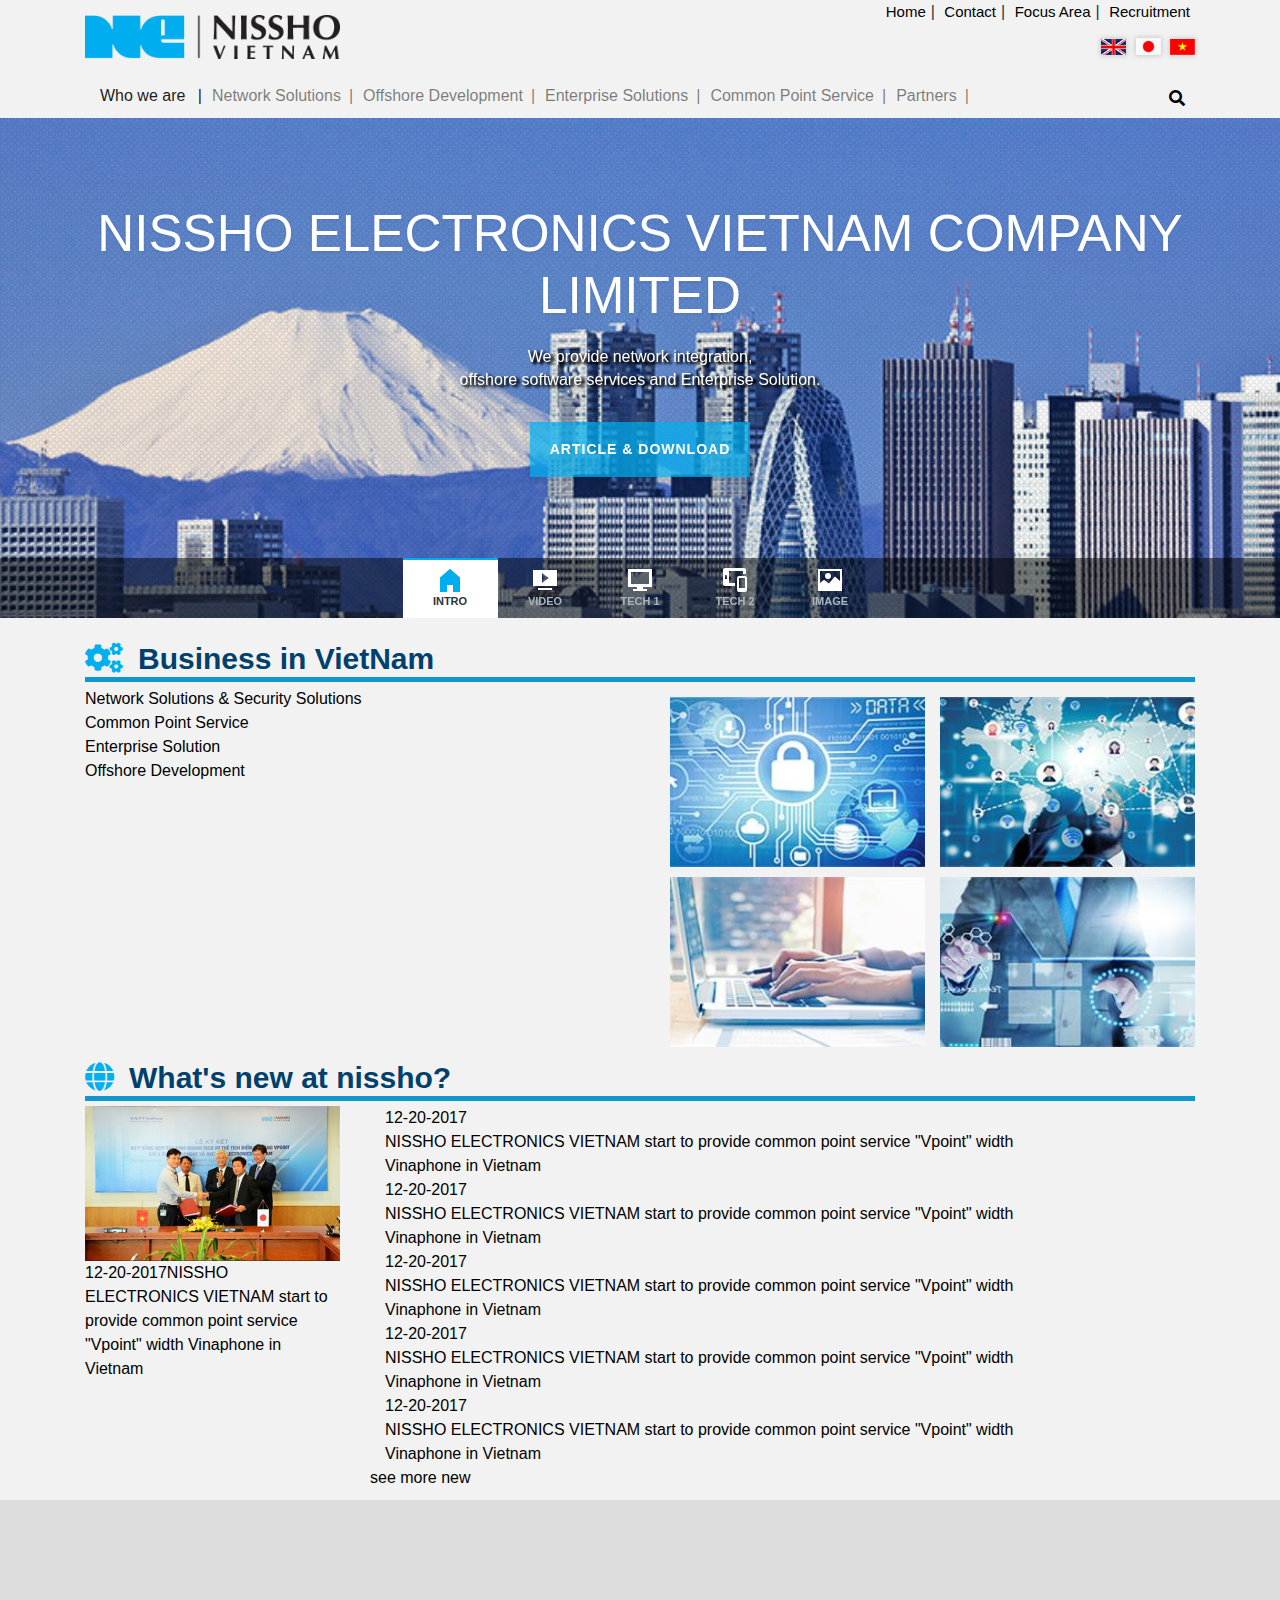
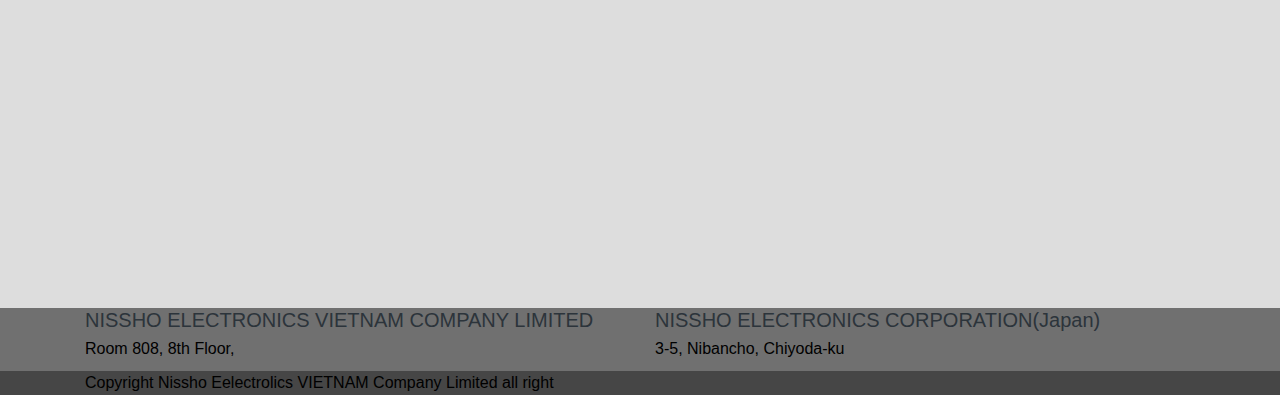
==== index.html @ 11afe813 "clone" ====
<!DOCTYPE html>
<html>
<head>
  <meta charset="utf-8">
  <link href="https://plus.google.com/114644939574462223089" rel="author">
  <meta content="NISSHO ELECTRONICS VIETNAM COMPANY LIMITED" name="description">
  <meta content="900" http-equiv="refresh">  
  <meta content="IE=edge" http-equiv="X-UA-Compatible"></meta>
  <meta content="width=device-width, initial-scale=1" name="viewport" id="viewport"></meta>
  <meta content="index, follow" name="ROBOTS">
  <script type="text/javascript" src="js/bootstrap.min.js"></script>
  <script type="text/javascript" src="js/wow.min.js"></script>
  <script type="text/javascript" src="js/modernizr.js"></script>
  <title></title>
  <link rel="stylesheet" href="css/reset.css">
  <link rel="stylesheet" href="css/bootstrap.css">
  <link rel="stylesheet" href="css/bootstrap.min.css">
  <!--<link rel="stylesheet" href="css/style_old.css">-->
  <link href="https://use.fontawesome.com/releases/v5.0.6/css/all.css" rel="stylesheet">
  <link rel="stylesheet" href="css/slider.css"> 
  <link rel="stylesheet" href="css/style.css"> 

</head>
<body>
<header>
  <div class="container">
    <div class="row">
      <div class="col-md-3 col-sm-3 col-xs-12">
        <h1 class="logo"><img src="img/logo.png" alt=""></h1>
      </div>
      <div class="col-md-9 col-sm-9 col-xs-12 text-right">
        <div class="menu-top" style="display: block;">
          <ul class="list-inline">
            <li class="list-inline-item"><a href="">Home</a>|</li>
            <li class="list-inline-item"><a href="">Contact</a>|</li>
            <li class="list-inline-item"><a href="">Focus Area</a>|</li>
            <li class="list-inline-item"><a href="">Recruitment</a></li>
          </ul>

        </div>
        <div class="language">
          <ul class="list-inline">
            <li class="list-inline-item"><a href=""><img src="img/en.png" alt=""></a></li>
            <li class="list-inline-item"><a href=""><img src="img/jp.png" alt=""></a></li>
            <li class="list-inline-item"><a href=""><img src="img/vn.png" alt=""></a></li>
          </ul>
        </div>
      </div>
    </div>
    <div class="row">
      <div class="col-md-12 col-sm-12 col-xs-12 main-menu">
        <nav class="navbar navbar-expand-lg navbar-light ">
          <button class="navbar-toggler" type="button" data-toggle="collapse"
                  data-target="#navbarSupportedContent" aria-controls="navbarSupportedContent"
                  aria-expanded="false" aria-label="Toggle navigation">
            <span class="navbar-toggler-icon">
              <ul class="navbar-nav mr-auto">
                <li class="nav-item active">
                  <a href="#" class="nav-link">Who we are <span class="sr-only">(current)</span></a>
                </li>
                <li class="nav-item">
                  <a href="#" class="nav-link">Network Solutions</a>
                </li>
                <li class="nav-item">
                  <a href="#" class="nav-link">Offshore Development</a>
                </li>
                <li class="nav-item">
                  <a href="#" class="nav-link">Enterprise Solutions</a>
                </li>
                <li class="nav-item">
                  <a href="#" class="nav-link">Common Point Service</a>
                </li>
                <li class="nav-item">
                  <a href="#" class="nav-link">Partners</a>
                </li>
              </ul>
            </span>
          </button>

          <div class="collapse navbar-collapse" id="navbarSupportedContent">
            <ul class="navbar-nav mr-auto">
              <li class="nav-item active">
                <a href="#" class="nav-link">Who we are <span class="sr-only">(current)</span></a>
              </li>
              <li class="nav-item">
                <a href="#" class="nav-link">Network Solutions</a>
              </li>
              <li class="nav-item">
                <a href="#" class="nav-link">Offshore Development</a>
              </li>
              <li class="nav-item">
                <a href="#" class="nav-link">Enterprise Solutions</a>
              </li>
              <li class="nav-item">
                <a href="#" class="nav-link">Common Point Service</a>
              </li>
              <li class="nav-item">
                <a href="#" class="nav-link">Partners</a>
              </li>

            </ul>
            <div class="box-search">
              <a href="" class="btn-search"><span class="fa fa-search"></span></a>
              <input type="text" class="input-search" placeholder="search...">
            </div>
          </div>
        </nav>

      </div>
    </div>
  </div>
</header><!-- /header -->
<section class="cd-hero">
    <ul class="cd-hero-slider autoplay">
      <li class="selected">
        <div class="cd-full-width">
          <h2 class="title-name-home">NISSHO ELECTRONICS VIETNAM COMPANY LIMITED</h2>
          <p>We provide network integration,<br>offshore software services and Enterprise Solution.</p>
          <a href="" class="cd-btn">Article &amp; Download</a>
        </div> <!-- .cd-full-width -->
      </li>


      <li class="cd-bg-video">
        <div class="cd-full-width">
          <!-- <h2>Slide title here</h2>
          <p>Lorem ipsum dolor sit amet, consectetur adipisicing elit. Animi, explicabo.</p> -->
          <a href="#0" class="cd-btn">Learn more</a>
        </div> <!-- .cd-full-width -->

        <div class="cd-bg-video-wrapper" data-video="./video/NEV-introduction">
          <!-- video element will be loaded using jQuery -->
        </div> <!-- .cd-bg-video-wrapper -->
      </li>


      <li>
        <div class="cd-half-width">
          <h2>Slide title here</h2>
          <p>Lorem ipsum dolor sit amet, consectetur adipisicing elit. In consequatur cumque natus!</p>
          <a href="#0" class="cd-btn">Start</a>
          <a href="#0" class="cd-btn secondary">Learn More</a>
        </div> <!-- .cd-half-width -->

        <div class="cd-half-width cd-img-container">
          <img src="img/service1.jpg" alt="tech 1">
        </div> <!-- .cd-half-width.cd-img-container -->
      </li>

      <li>
        <div class="cd-half-width cd-img-container">
          <img src="img/service2.jpg" alt="tech 2">
        </div> <!-- .cd-half-width.cd-img-container -->

        <div class="cd-half-width">
          <h2>Slide title here</h2>
          <p>Lorem ipsum dolor sit amet, consectetur adipisicing elit. In consequatur cumque natus!</p>
          <a href="#0" class="cd-btn">Start</a>
          <a href="#0" class="cd-btn secondary">Learn More</a>
        </div> <!-- .cd-half-width -->
        
      </li>    

      <li>
        <div class="cd-full-width">
          <h2>Slide title here</h2>
          <p>Lorem ipsum dolor sit amet, consectetur adipisicing elit. Animi, explicabo.</p>
          <a href="#0" class="cd-btn">Start</a>
          <a href="#0" class="cd-btn secondary">Learn More</a>
        </div> <!-- .cd-full-width -->
      </li>
    </ul> <!-- .cd-hero-slider -->

    <div class="cd-slider-nav">
      <nav>
        <span class="cd-marker item-1"></span>
        
        <ul>
          <li class="selected"><a href="#0">Intro</a></li>          
          <li><a href="#0">Video</a></li>
          <li><a href="#0">Tech 1</a></li>
          <li><a href="#0">Tech 2</a></li>
          <li><a href="#0">Image</a></li>
        </ul>
      </nav> 
    </div> <!-- .cd-slider-nav -->
</section> <!-- .cd-hero -->


<div class="wraper homepage">
  <section>
    <div class="container">
      <div class="row">
        <div class="col-md-12 col-sm-12 col-xs-12">
          <div class="title-product texcenter ">
            <h3><span><i class="fas fa-cogs"></i></span>Business in VietNam</h3>
          </div>
          <div class="row business-in-vietnam">
            <div class="col-md-6 col-sm-6 col-xs-12 left-side">
              <ul>
                <li ><a href="">Network Solutions & Security Solutions</a></li>
                <li ><a href="">Common Point Service </a></li>
                <li ><a href="">Enterprise Solution </a></li>
                <li ><a href="">Offshore Development</a></li>
              </ul>
            </div>
            <div class="col-md-6 col-sm-6 col-xs-12 right-side">
              <ul class="list-inline">
                <li class="list-inline-item"><a href=""><img src="img/service1.jpg" alt=""></a></li>
                <li class="list-inline-item"><a href=""><img src="img/service2.jpg" alt=""></a></li>
                <li class="list-inline-item"><a href=""><img src="img/service3.jpg" alt=""></a></li>
                <li class="list-inline-item"><a href=""><img src="img/service4.jpg" alt=""></a></li>
              </ul>
            </div>
          </div>
        </div>
      </div>
    </div>
  </section>
  <section>
    <div class="container">
      	<div class="row"> 
      		<div class="col-md-12 col-sm-12 col-xs-12">       
	          	<div class="title-news texcenter ">
	            	<h3><span><i class="fas fa-globe"></i></span>What's new at nissho?</h3>
	          	</div>
	          	<div class="row new-deatail-home">
		          <div class="col-md-3 col-sm-3 col-xs-12">
		            <img src="img/news.png" alt="" class="main-news">
		            <a href=""><span>12-20-2017</span>NISSHO ELECTRONICS VIETNAM start to provide common
		              point service "Vpoint" width Vinaphone in Vietnam</a>
		          </div>
		          <div class="col-md-9 col-sm-9 col-xs-12">
		            <ul>
		              <li>
		                <div class="col-md-2 col-sm-2 col-xs-12"><a href="">12-20-2017</a></div>
		                <div class="col-md-10 col-sm-10 col-xs-12"><a href="">NISSHO ELECTRONICS VIETNAM
		                  start to provide common point service "Vpoint" width Vinaphone in Vietnam</a>
		                </div>
		              </li>
		              <li>
		                <div class="col-md-2 col-sm-2 col-xs-12"><a href="">12-20-2017</a></div>
		                <div class="col-md-10 col-sm-10 col-xs-12"><a href="">NISSHO ELECTRONICS VIETNAM
		                  start to provide common point service "Vpoint" width Vinaphone in Vietnam</a>
		                </div>
		              </li>
		              <li>
		                <div class="col-md-2 col-sm-2 col-xs-12"><a href="">12-20-2017</a></div>
		                <div class="col-md-10 col-sm-10 col-xs-12"><a href="">NISSHO ELECTRONICS VIETNAM
		                  start to provide common point service "Vpoint" width Vinaphone in Vietnam</a>
		                </div>
		              </li>
		              <li>
		                <div class="col-md-2 col-sm-2 col-xs-12"><a href="">12-20-2017</a></div>
		                <div class="col-md-10 col-sm-10 col-xs-12"><a href="">NISSHO ELECTRONICS VIETNAM
		                  start to provide common point service "Vpoint" width Vinaphone in Vietnam</a>
		                </div>
		              </li>
		              <li>
		                <div class="col-md-2 col-sm-2 col-xs-12"><a href="">12-20-2017</a></div>
		                <div class="col-md-10 col-sm-10 col-xs-12"><a href="">NISSHO ELECTRONICS VIETNAM
		                  start to provide common point service "Vpoint" width Vinaphone in Vietnam</a>
		                </div>
		              </li>
		              <a href="" class="all-new">see more new</a>
		            </ul>
		          </div>
        		</div>
        	</div>
      	</div>
    </div>
  </section>
</div>
<footer>
  <section class="footer-service">
    <div class="container">
      <div class="row">
        <div class="col-md-3 col-sm-3 col-xs-12">
          <div class="box-info-inner wow fadeInUp" data-wow-delay="3s">
            <h3>Who we are Our Mission Business in Vietnam Overview Nissho Ele</h3>
            <ul>
              <li><a href="">Our Mission</a></li>
              <li><a href="">Business in Vietnam</a></li>
              <li><a href="">Overview</a></li>
              <li><a href="">Nissho Electronics Corporation</a></li>
              <li><a href="">Sojitz Corporation</a></li>
              <li><a href="">General Director Message</a></li>
            </ul>
          </div>
          <div class="box-info-inner wow fadeInUp" data-wow-delay="3s">
            <h3>Network Solutions</h3>
            <ul>
              <li><a href=""></a></li>
              <li><a href=""></a></li>
              <li><a href=""></a></li>
              <li><a href=""></a></li>
            </ul>
          </div>
        </div>
        <div class="col-md-3 col-sm-3 col-xs-12">
          <div class="box-info-inner wow fadeInUp" data-wow-delay="3s">
            <h3>Offshore Development</h3>
            <ul>
              <li><a href="">Offshore Development Overview</a></li>
              <li><a href="">History of Our Business</a></li>
              <li><a href="">Offshore Development Process</a></li>
              <li><a href="">Why Nissho Electronics Vietnam?</a></li>
              <li><a href="">The example of the method to proceed our Project</a></li>
              <li><a href="">Offshore Development Skill Set</a></li>
              <li><a href="">Skill Up Training for Japanese</a></li>
              <li><a href="">Project Management Tools</a></li>
              <li><a href="">Security Management</a></li>
              <li><a href="">Experience (Product Management)</a></li>
              <li><a href="">Experience (Project Base)</a></li>
            </ul>
          </div>
        </div>
        <div class="col-md-3 col-sm-3 col-xs-12">
          <div class="box-info-inner wow fadeInUp" data-wow-delay="3s">
            <h3>Enterprise Solutions</h3>
            <ul>
              <li><a href="">Enterprise Solution Overview (Software)</a></li>
              <li><a href="">Why Nissho Electronics Vietnam?</a></li>
              <li><a href="">e-Entry Express+ Overview</a></li>
              <li><a href="">Concept for e-Entry Express+</a></li>
              <li><a href="">e-Entry Express+ data entry process　</a></li>
              <li><a href="">e-Entry Express+ Function List</a></li>
              <li><a href="">e-Entry Express+ for your business</a></li>
            </ul>
          </div>
          <div class="box-info-inner wow fadeInUp" data-wow-delay="3s">
          <h3>Common Point Service</h3>
            <ul>
              <li><a href="">What is the market need?</a></li>
              <li><a href="">What is VPoint?</a></li>
              <li><a href="">Vpoint System Overview </a></li>
              <li><a href="">How to attract new custom</a></li>
              <li><a href="">Accumulation points</a></li>
            </ul>
          </div>
        </div>
        <div class="col-md-3 col-sm-3 col-xs-12">
          <div class="box-info-inner wow fadeInUp" data-wow-delay="3s">
            <h3>Focus Area</h3>
            <ul>
              <li><a href="">Network Business Line</a></li>
              <li><a href="">Computing Business Line</a></li>
              <li><a href="">Others</a></li>
            </ul>
          </div>
          <div class="box-info-inner wow fadeInUp" data-wow-delay="3s">
            <h3>Partners</h3>
            <ul>
              <li><a href="">Software</a></li>
            </ul>
          </div>
          <div class="box-info-inner wow fadeInUp" data-wow-delay="3s">
            <h3>Recruitment</h3>
          </div>
          <div class="box-info-inner wow fadeInUp" data-wow-delay="3s">
            <h3>What's New at Nissho</h3>
          </div>
          <div class="box-info-inner wow fadeInUp" data-wow-delay="3s">
            <h3>Contact</h3>
          </div>
        </div>
      </div>
    </div>
  </section>
  <section class="footer-map">
    <div class="container">
      <div class="row">
        <div class="col-md-6 col-sm-6 col-xs-12">
          <h2>NISSHO ELECTRONICS VIETNAM COMPANY LIMITED </h2>
          <ul>
            <li><a href="">Room 808, 8th Floor,</a></li>
            <li><a href=""></a></li>
            <li><a href=""></a></li>
          </ul>
        </div>
        <div class="col-md-6 col-sm-6 col-xs-12">
          <h2>NISSHO ELECTRONICS CORPORATION(Japan)</h2>
          <ul>
            <li><a href=""> 3-5, Nibancho, Chiyoda-ku</a></li>
            <li><a href=""></a></li>
            <li><a href=""></a></li>
          </ul>
        </div>
      </div>
    </div>
  </section>
  <section class="footer-coppy-right">
    <div class="container">
      <div class="row">
        <div class="col-md-12 col-sm-12 col-xs-12">
          <a href="">Copyright Nissho Eelectrolics VIETNAM Company Limited all right</a>
        </div>
      </div>
    </div>
  </section>
</footer>
</div>

<script type="text/javascript" src="js/jquery-3.3.1.min.js"></script>
<script type="text/javascript" src="js/main.js"></script>
<script type="text/javascript" src="js/jquery.smartmenus.min.js"></script>
<script type="text/javascript" src="js/jquery.smartmenus.bootstrap.min.js"></script>
<script type="text/javascript">
  wow = new WOW({
        animateClass: 'animated',
        offset: 100,
        callback: function(box) {
            console.log("WOW: animating <" + box.tagName.toLowerCase() + ">")
        }
    });
    wow.init();

    if ($('#scroll-top').length) {
        var scrollTrigger = 100, // px
            backToTop = function() {
                var scrollTop = $(window).scrollTop();
                if (scrollTop > scrollTrigger) {
                    $('#scroll-top').addClass('show');
                } else {
                    $('#scroll-top').removeClass('show');
                }
            };
        backToTop();
        $(window).on('scroll', function() {
            backToTop();
        });
        $('#scroll-top').on('click', function(e) {
            e.preventDefault();
            $('html,body').animate({
                scrollTop: 0
            }, 700);
        });
    }
</script>
</body>
</html>
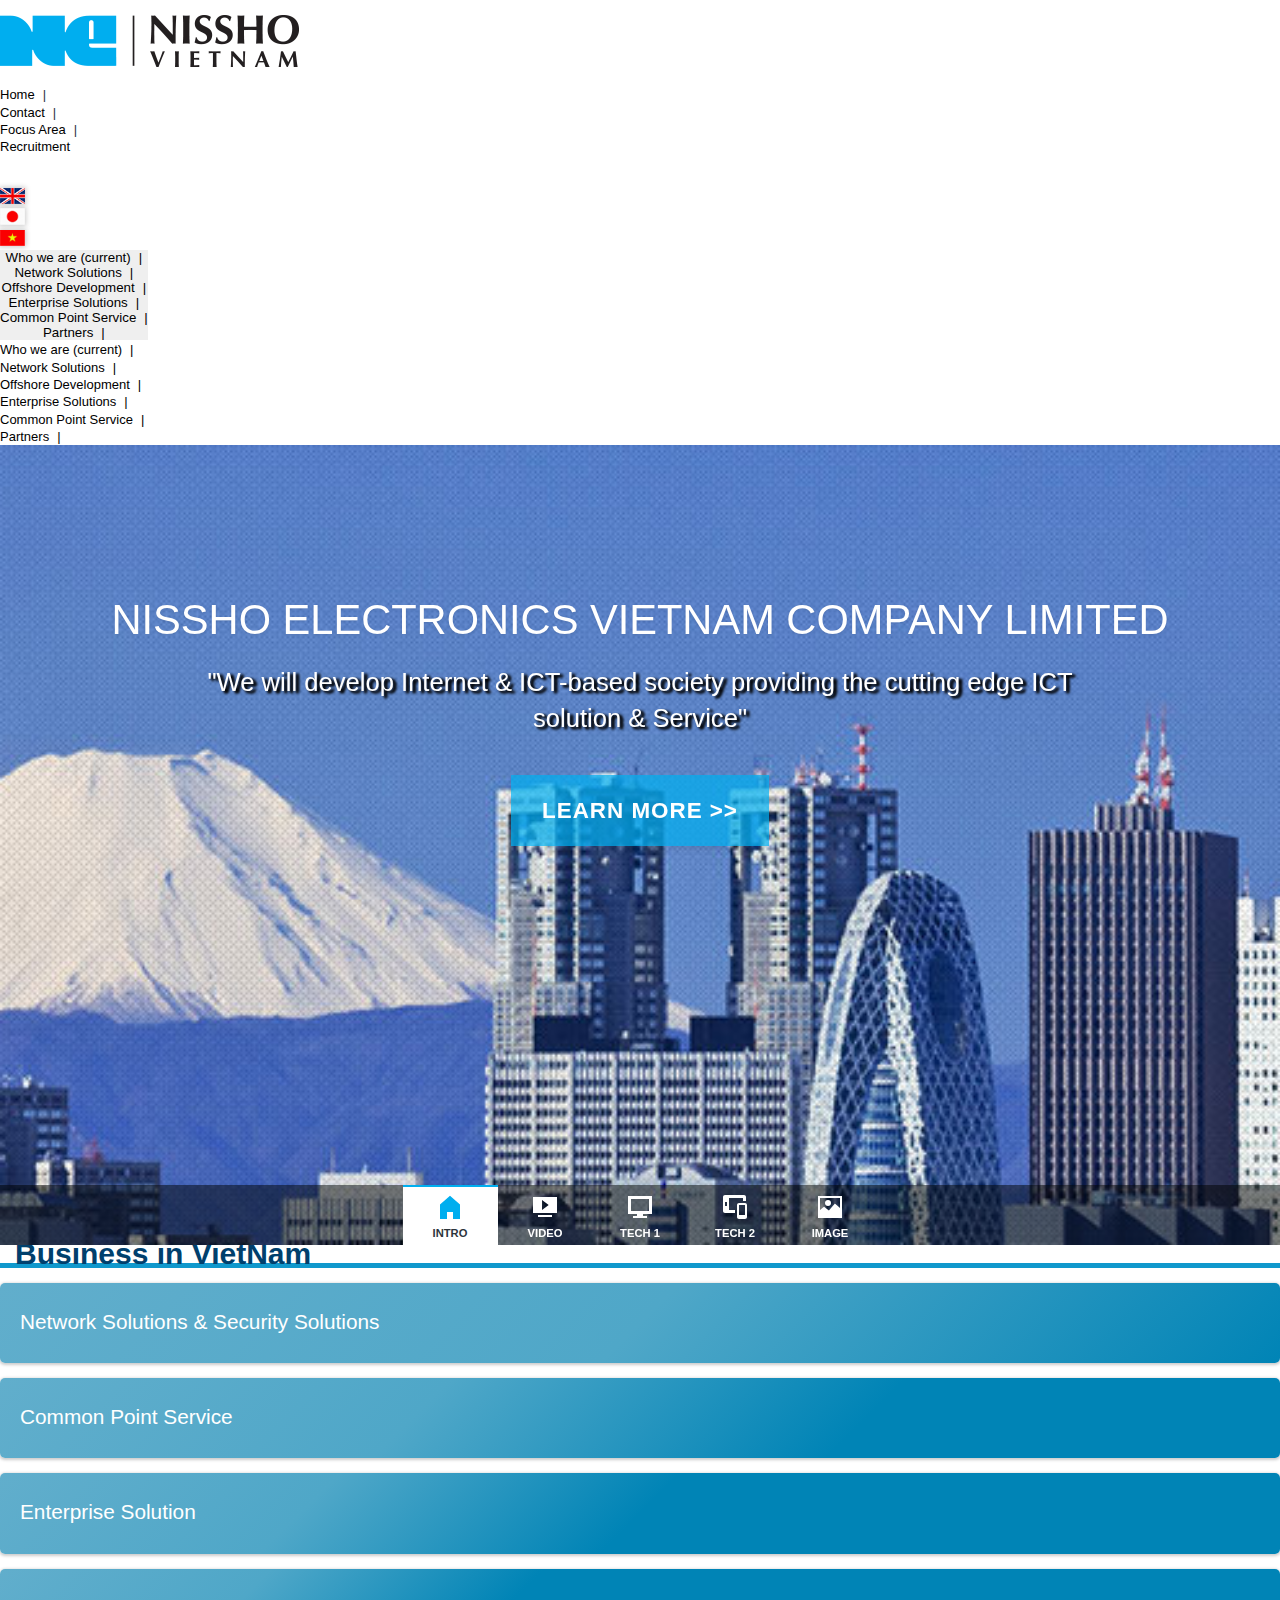
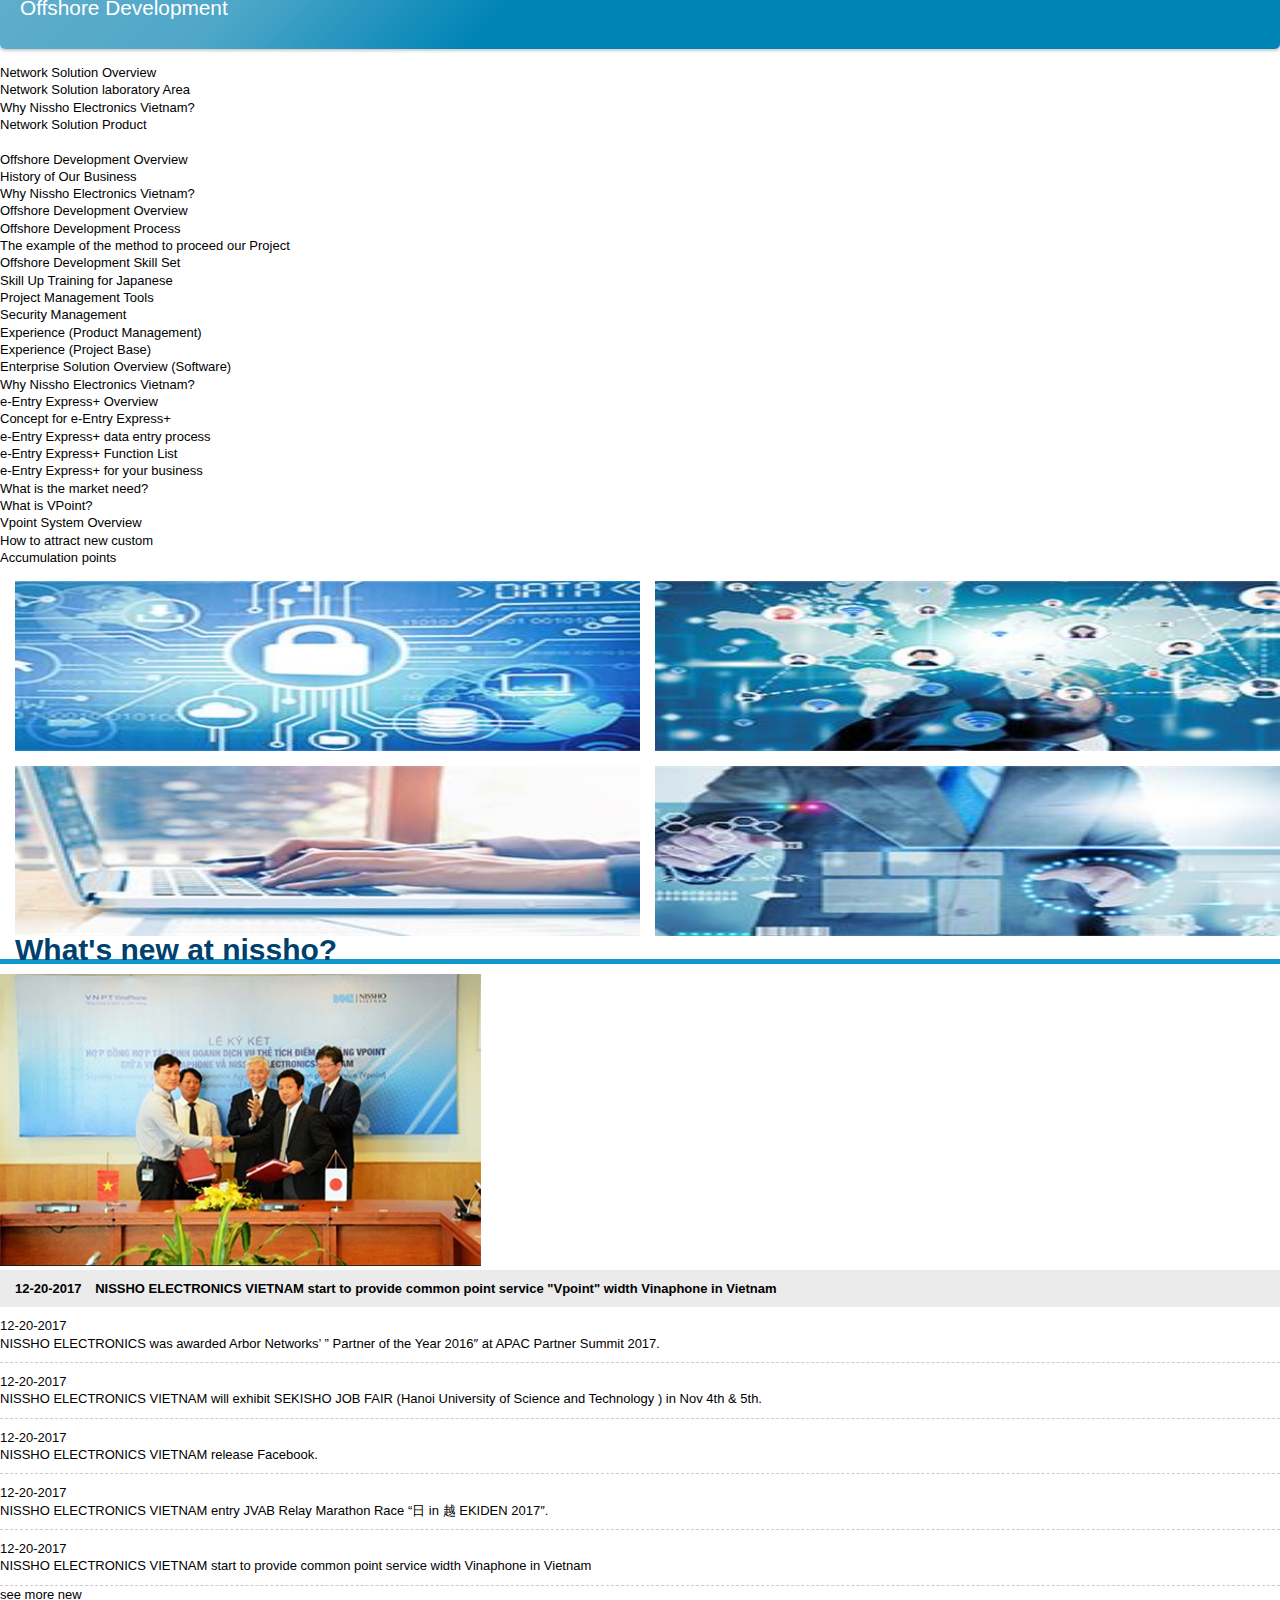
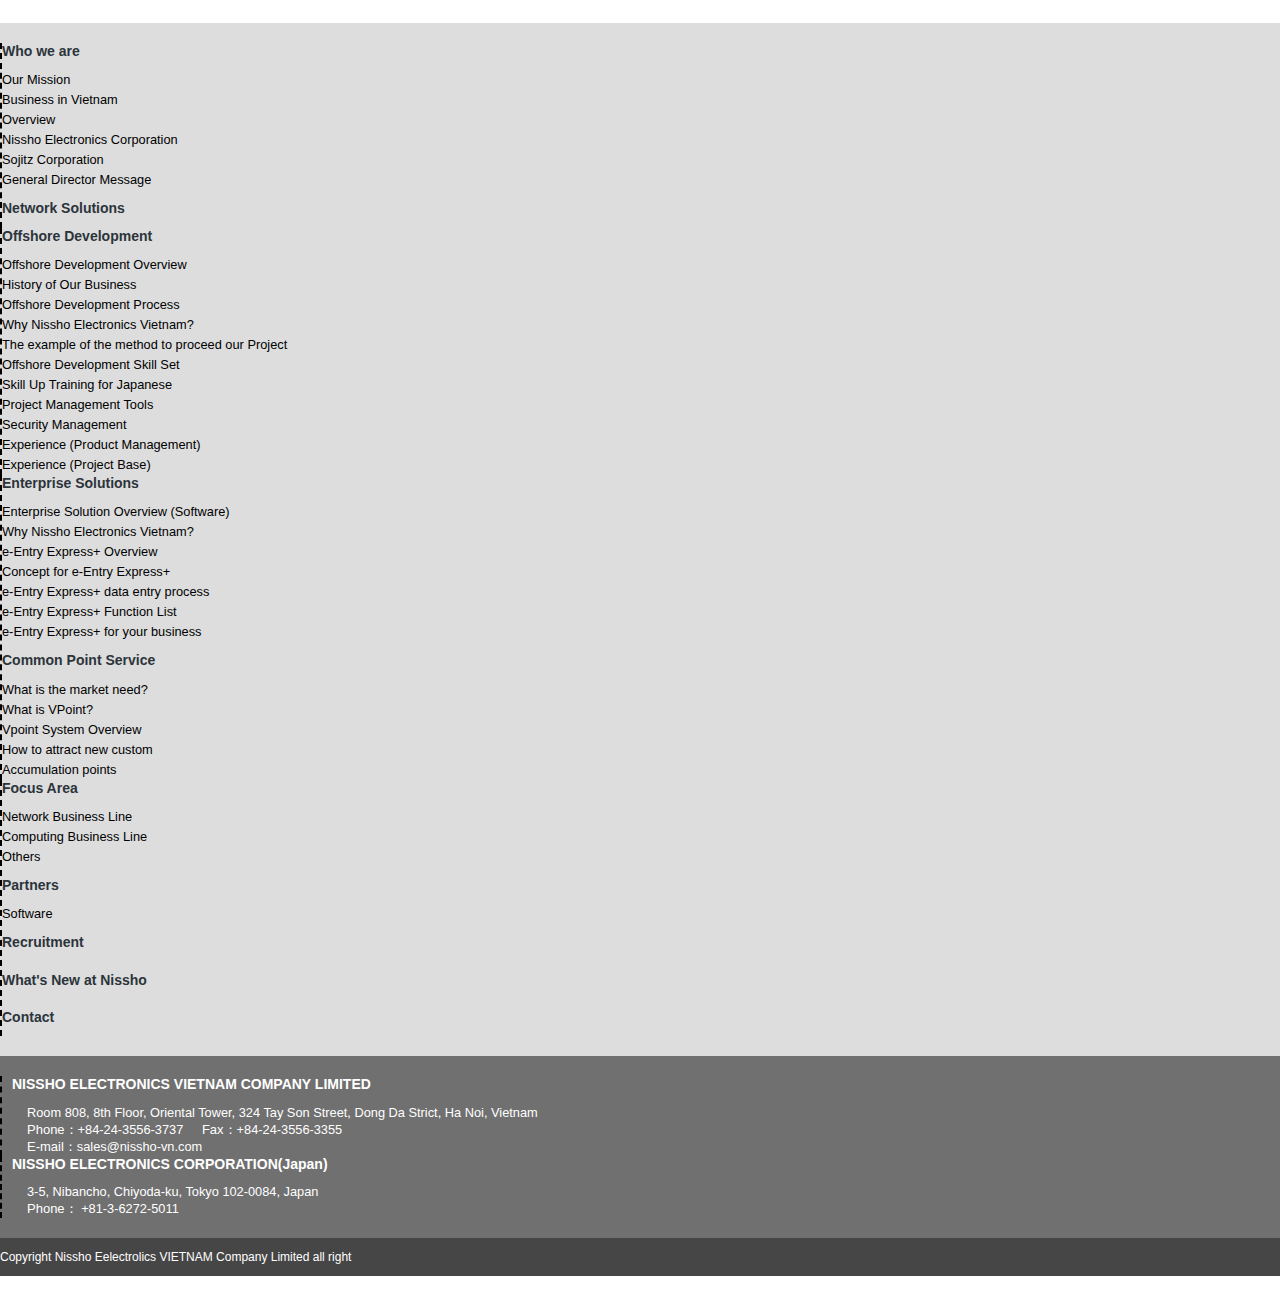
==== commit bdab9ca2: "update html" ====
--- a/index.html
+++ b/index.html
@@ -8,17 +8,18 @@
   <meta content="IE=edge" http-equiv="X-UA-Compatible"></meta>
   <meta content="width=device-width, initial-scale=1" name="viewport" id="viewport"></meta>
   <meta content="index, follow" name="ROBOTS">
-  <script type="text/javascript" src="js/bootstrap.min.js"></script>
-  <script type="text/javascript" src="js/wow.min.js"></script>
-  <script type="text/javascript" src="js/modernizr.js"></script>
   <title></title>
-  <link rel="stylesheet" href="css/reset.css">
-  <link rel="stylesheet" href="css/bootstrap.css">
-  <link rel="stylesheet" href="css/bootstrap.min.css">
   <!--<link rel="stylesheet" href="css/style_old.css">-->
-  <link href="https://use.fontawesome.com/releases/v5.0.6/css/all.css" rel="stylesheet">
+  <link rel="stylesheet" href="static/css/animate.min.css">
+  <link rel="stylesheet" href="static/css/bootstrap-dropdownhover.min.css">
   <link rel="stylesheet" href="css/slider.css"> 
   <link rel="stylesheet" href="css/style.css"> 
+
+  <script type="text/javascript" src="static/js/jquery-3.3.1.js"></script>
+  <script type="text/javascript" src="static/js/bootstrap.min.js"></script>
+  <script type="text/javascript" src="static/js/bootstrap-dropdownhover.min.js"></script>
+  <script type="text/javascript" src="js/modernizr.js"></script>
+
 
 </head>
 <body>
@@ -59,7 +60,7 @@
                   <a href="#" class="nav-link">Who we are <span class="sr-only">(current)</span></a>
                 </li>
                 <li class="nav-item">
-                  <a href="#" class="nav-link">Network Solutions</a>
+                  <a href="networksolution.html" class="nav-link">Network Solutions</a>
                 </li>
                 <li class="nav-item">
                   <a href="#" class="nav-link">Offshore Development</a>
@@ -115,8 +116,8 @@
       <li class="selected">
         <div class="cd-full-width">
           <h2 class="title-name-home">NISSHO ELECTRONICS VIETNAM COMPANY LIMITED</h2>
-          <p>We provide network integration,<br>offshore software services and Enterprise Solution.</p>
-          <a href="" class="cd-btn">Article &amp; Download</a>
+          <p>"We will develop Internet & ICT-based society providing the cutting edge ICT solution & Service"</p>
+          <a href="" class="cd-btn">Learn more >> </a>
         </div> <!-- .cd-full-width -->
       </li>
 
@@ -127,10 +128,9 @@
           <p>Lorem ipsum dolor sit amet, consectetur adipisicing elit. Animi, explicabo.</p> -->
           <a href="#0" class="cd-btn">Learn more</a>
         </div> <!-- .cd-full-width -->
-
-        <div class="cd-bg-video-wrapper" data-video="./video/NEV-introduction">
-          <!-- video element will be loaded using jQuery -->
-        </div> <!-- .cd-bg-video-wrapper -->
+<!--         <div class="cd-bg-video-wrapper" data-video="./video/NEV-introduction">
+          video element will be loaded using jQuery
+        </div>  --><!-- .cd-bg-video-wrapper -->
       </li>
 
 
@@ -192,24 +192,79 @@
     <div class="container">
       <div class="row">
         <div class="col-md-12 col-sm-12 col-xs-12">
-          <div class="title-product texcenter ">
+          <div class="title-product texcenter wow bounceInLeft ">
             <h3><span><i class="fas fa-cogs"></i></span>Business in VietNam</h3>
           </div>
           <div class="row business-in-vietnam">
             <div class="col-md-6 col-sm-6 col-xs-12 left-side">
-              <ul>
-                <li ><a href="">Network Solutions & Security Solutions</a></li>
-                <li ><a href="">Common Point Service </a></li>
-                <li ><a href="">Enterprise Solution </a></li>
-                <li ><a href="">Offshore Development</a></li>
-              </ul>
+              <div class="list">
+                <div class="item">
+                    <a class="url wow bounceInLeft " data-wow-delay="0.2s" data-id="#container1">Network Solutions & Security Solutions</a>
+                </div>
+                <div class="item">
+                    <a class="url wow bounceInLeft " data-wow-delay="0.2s" data-id="#container2">Common Point Service</a>
+                </div>
+                <div class="item">
+                    <a class="url wow bounceInLeft " data-wow-delay="0.2s" data-id="#container3">Enterprise Solution</a>
+                </div>  
+                <div class="item">
+                    <a class="url wow bounceInLeft " data-wow-delay="0.2s" data-id="#container4">Offshore Development</a>
+                </div>                
+              </div>
+              <div class="tab-content">
+                    <div id="container1" class="tab-pane">
+                        <ul>
+                          <li><a href="">Network Solution Overview</a></li>
+                          <li><a href="">Network Solution laboratory Area</a></li>
+                          <li><a href="">Why Nissho Electronics Vietnam?</a></li>
+                          <li><a href="">Network Solution Product</a></li>
+                          <li class="img-service"><img src="img/img-networksolution.png" alt=""></li>
+                        </ul>
+                    </div>
+                    <div id="container2" class="tab-pane">
+                        <ul>
+                          <li><a href="">Offshore Development Overview</a></li>
+                          <li><a href="">History of Our Business</a></li>
+                          <li><a href="">Why Nissho Electronics Vietnam?</a></li>
+                          <li><a href="">Offshore Development Overview</a></li>
+                          <li><a href="">Offshore Development Process</a></li>
+                          <li><a href="">The example of the method to proceed our Project</a></li>
+                          <li><a href="">Offshore Development Skill Set</a></li>
+                          <li><a href="">Skill Up Training for Japanese</a></li>
+                          <li><a href="">Project Management Tools</a></li>
+                          <li><a href="">Security Management</a></li>
+                          <li><a href="">Experience (Product Management)</a></li>
+                          <li><a href="">Experience (Project Base)</a></li>
+                        </ul>
+                    </div>
+                    <div id="container3" class="tab-pane">
+                        <ul>
+                          <li><a href="">Enterprise Solution Overview (Software)</a></li>
+                          <li><a href="">Why Nissho Electronics Vietnam?</a></li>
+                          <li><a href="">e-Entry Express+ Overview</a></li>
+                          <li><a href="">Concept for e-Entry Express+</a></li>
+                          <li><a href="">e-Entry Express+ data entry process</a></li>
+                          <li><a href="">e-Entry Express+ Function List</a></li>
+                          <li><a href="">e-Entry Express+ for your business</a></li>
+                        </ul>
+                    </div>
+                    <div id="container4" class="tab-pane">
+                        <ul>
+                          <li><a href="">What is the market need?</a></li>
+                          <li><a href="">What is VPoint?</a></li>
+                          <li><a href="">Vpoint System Overview</a></li>
+                          <li><a href="">How to attract new custom</a></li>
+                          <li><a href="">Accumulation points</a></li>
+                        </ul>
+                    </div>
+                </div>
             </div>
             <div class="col-md-6 col-sm-6 col-xs-12 right-side">
               <ul class="list-inline">
-                <li class="list-inline-item"><a href=""><img src="img/service1.jpg" alt=""></a></li>
-                <li class="list-inline-item"><a href=""><img src="img/service2.jpg" alt=""></a></li>
-                <li class="list-inline-item"><a href=""><img src="img/service3.jpg" alt=""></a></li>
-                <li class="list-inline-item"><a href=""><img src="img/service4.jpg" alt=""></a></li>
+                <li class="list-inline-item wow swing center"  data-wow-delay="0.5s"><a href=""><img src="img/service1.jpg" alt=""></a></li>
+                <li class="list-inline-item wow swing center"  data-wow-delay="0.5s"><a href=""><img src="img/service2.jpg" alt=""></a></li>
+                <li class="list-inline-item wow swing center"  data-wow-delay="0.5s"><a href=""><img src="img/service3.jpg" alt=""></a></li>
+                <li class="list-inline-item wow swing center"  data-wow-delay="0.5s"><a href=""><img src="img/service4.jpg" alt=""></a></li>
               </ul>
             </div>
           </div>
@@ -221,49 +276,65 @@
     <div class="container">
       	<div class="row"> 
       		<div class="col-md-12 col-sm-12 col-xs-12">       
-	          	<div class="title-news texcenter ">
+	          	<div class="title-news texcenter wow bounceInLeft " data-wow-delay="1s">
 	            	<h3><span><i class="fas fa-globe"></i></span>What's new at nissho?</h3>
 	          	</div>
 	          	<div class="row new-deatail-home">
-		          <div class="col-md-3 col-sm-3 col-xs-12">
-		            <img src="img/news.png" alt="" class="main-news">
-		            <a href=""><span>12-20-2017</span>NISSHO ELECTRONICS VIETNAM start to provide common
-		              point service "Vpoint" width Vinaphone in Vietnam</a>
+		          <div class="col-md-5 col-sm-5 col-xs-12">
+                <div class="main-news">
+  		            <img src="img/news.png" alt="" >
+                  <div class="detail">
+                    <a class="date"><span><i class="far fa-calendar-alt"></i></span>12-20-2017</a>
+    		            <a class="title" href="">NISSHO ELECTRONICS VIETNAM start to provide common point service "Vpoint" width Vinaphone in Vietnam</a>
+                  </div>
+                </div>
 		          </div>
-		          <div class="col-md-9 col-sm-9 col-xs-12">
-		            <ul>
-		              <li>
-		                <div class="col-md-2 col-sm-2 col-xs-12"><a href="">12-20-2017</a></div>
-		                <div class="col-md-10 col-sm-10 col-xs-12"><a href="">NISSHO ELECTRONICS VIETNAM
-		                  start to provide common point service "Vpoint" width Vinaphone in Vietnam</a>
-		                </div>
-		              </li>
-		              <li>
-		                <div class="col-md-2 col-sm-2 col-xs-12"><a href="">12-20-2017</a></div>
-		                <div class="col-md-10 col-sm-10 col-xs-12"><a href="">NISSHO ELECTRONICS VIETNAM
-		                  start to provide common point service "Vpoint" width Vinaphone in Vietnam</a>
-		                </div>
-		              </li>
-		              <li>
-		                <div class="col-md-2 col-sm-2 col-xs-12"><a href="">12-20-2017</a></div>
-		                <div class="col-md-10 col-sm-10 col-xs-12"><a href="">NISSHO ELECTRONICS VIETNAM
-		                  start to provide common point service "Vpoint" width Vinaphone in Vietnam</a>
-		                </div>
-		              </li>
-		              <li>
-		                <div class="col-md-2 col-sm-2 col-xs-12"><a href="">12-20-2017</a></div>
-		                <div class="col-md-10 col-sm-10 col-xs-12"><a href="">NISSHO ELECTRONICS VIETNAM
-		                  start to provide common point service "Vpoint" width Vinaphone in Vietnam</a>
-		                </div>
-		              </li>
-		              <li>
-		                <div class="col-md-2 col-sm-2 col-xs-12"><a href="">12-20-2017</a></div>
-		                <div class="col-md-10 col-sm-10 col-xs-12"><a href="">NISSHO ELECTRONICS VIETNAM
-		                  start to provide common point service "Vpoint" width Vinaphone in Vietnam</a>
-		                </div>
-		              </li>
-		              <a href="" class="all-new">see more new</a>
-		            </ul>
+		          <div class="col-md-7 col-sm-7 col-xs-12">
+                <div class="news-detail">
+  		            <ul>
+  		              <li class="row wow bounceInRight" data-wow-delay=".5s">
+  		                <div class="col-md-2 col-sm-2 col-xs-12">
+                        <div><a class="date"  href="">12-20-2017</a></div>
+                      </div>
+  		                <div class="col-md-10 col-sm-10 col-xs-12">
+                        <div><a class="title"  href="">NISSHO ELECTRONICS was awarded Arbor Networks’ ” Partner of the Year 2016″ at APAC Partner Summit 2017.</a></div>
+  		                </div>
+  		              </li>
+  		              <li class="row wow bounceInRight" data-wow-delay=".5s"">
+  		                <div class="col-md-2 col-sm-2 col-xs-12">
+                        <div><a class="date"  href="">12-20-2017</a></div>
+                      </div>
+  		                <div class="col-md-10 col-sm-10 col-xs-12">
+                        <div><a class="title"  href="">NISSHO ELECTRONICS VIETNAM will exhibit SEKISHO JOB FAIR (Hanoi University of Science and Technology ) in Nov 4th & 5th.</a></div>
+  		                </div>
+  		              </li>
+  		              <li class="row wow bounceInRight" data-wow-delay=".5s"">
+  		                <div class="col-md-2 col-sm-2 col-xs-12">
+                        <div><a class="date"  href="">12-20-2017</a></div>
+                      </div>
+  		                <div class="col-md-10 col-sm-10 col-xs-12">
+                        <div><a class="title"  href="">NISSHO ELECTRONICS VIETNAM release Facebook.</a></div>
+  		                </div>
+  		              </li>
+  		              <li class="row wow bounceInRight" data-wow-delay=".5s"">
+  		                <div class="col-md-2 col-sm-2 col-xs-12">
+                        <div><a class="date"  href="">12-20-2017</a></div>
+                      </div>
+  		                <div class="col-md-10 col-sm-10 col-xs-12">
+                        <div><a class="title"  href="">NISSHO ELECTRONICS VIETNAM entry JVAB Relay Marathon Race “日 in 越 EKIDEN 2017″.</a></div>
+  		                </div>
+  		              </li>
+  		              <li class="row wow bounceInRight" data-wow-delay=".5s"">
+  		                <div class="col-md-2 col-sm-2 col-xs-12">
+                        <div><a class="date" href="">12-20-2017</a></div>
+                      </div>
+  		                <div class="col-md-10 col-sm-10 col-xs-12">
+                        <div><a class="title"  href="">NISSHO ELECTRONICS VIETNAM start to provide common point service width Vinaphone in Vietnam</a></div>
+  		                </div>
+  		              </li>
+  		              <a href="" class="all-new">see more new<span><i class="fas fa-location-arrow"></i></span></a>
+  		            </ul>
+                </div>
 		          </div>
         		</div>
         	</div>
@@ -276,8 +347,8 @@
     <div class="container">
       <div class="row">
         <div class="col-md-3 col-sm-3 col-xs-12">
-          <div class="box-info-inner wow fadeInUp" data-wow-delay="3s">
-            <h3>Who we are Our Mission Business in Vietnam Overview Nissho Ele</h3>
+          <div class="box-info-inner wow fadeInUp"  data-wow-delay="0.5s">
+            <h3>Who we are</h3>
             <ul>
               <li><a href="">Our Mission</a></li>
               <li><a href="">Business in Vietnam</a></li>
@@ -287,7 +358,7 @@
               <li><a href="">General Director Message</a></li>
             </ul>
           </div>
-          <div class="box-info-inner wow fadeInUp" data-wow-delay="3s">
+          <div class="box-info-inner wow fadeInUp" data-wow-delay="0.5s">
             <h3>Network Solutions</h3>
             <ul>
               <li><a href=""></a></li>
@@ -298,7 +369,7 @@
           </div>
         </div>
         <div class="col-md-3 col-sm-3 col-xs-12">
-          <div class="box-info-inner wow fadeInUp" data-wow-delay="3s">
+          <div class="box-info-inner wow fadeInUp" data-wow-delay="0.5s">
             <h3>Offshore Development</h3>
             <ul>
               <li><a href="">Offshore Development Overview</a></li>
@@ -316,7 +387,7 @@
           </div>
         </div>
         <div class="col-md-3 col-sm-3 col-xs-12">
-          <div class="box-info-inner wow fadeInUp" data-wow-delay="3s">
+          <div class="box-info-inner wow fadeInUp" data-wow-delay="0.5s">
             <h3>Enterprise Solutions</h3>
             <ul>
               <li><a href="">Enterprise Solution Overview (Software)</a></li>
@@ -328,7 +399,7 @@
               <li><a href="">e-Entry Express+ for your business</a></li>
             </ul>
           </div>
-          <div class="box-info-inner wow fadeInUp" data-wow-delay="3s">
+          <div class="box-info-inner wow fadeInUp" data-wow-delay="0.5s">
           <h3>Common Point Service</h3>
             <ul>
               <li><a href="">What is the market need?</a></li>
@@ -340,7 +411,7 @@
           </div>
         </div>
         <div class="col-md-3 col-sm-3 col-xs-12">
-          <div class="box-info-inner wow fadeInUp" data-wow-delay="3s">
+          <div class="box-info-inner wow fadeInUp" data-wow-delay="0.5s">
             <h3>Focus Area</h3>
             <ul>
               <li><a href="">Network Business Line</a></li>
@@ -348,19 +419,19 @@
               <li><a href="">Others</a></li>
             </ul>
           </div>
-          <div class="box-info-inner wow fadeInUp" data-wow-delay="3s">
+          <div class="box-info-inner wow fadeInUp" data-wow-delay="0.5s">
             <h3>Partners</h3>
             <ul>
               <li><a href="">Software</a></li>
             </ul>
           </div>
-          <div class="box-info-inner wow fadeInUp" data-wow-delay="3s">
+          <div class="box-info-inner wow fadeInUp" data-wow-delay="0.5s">
             <h3>Recruitment</h3>
           </div>
-          <div class="box-info-inner wow fadeInUp" data-wow-delay="3s">
+          <div class="box-info-inner wow fadeInUp" data-wow-delay="0.5s">
             <h3>What's New at Nissho</h3>
           </div>
-          <div class="box-info-inner wow fadeInUp" data-wow-delay="3s">
+          <div class="box-info-inner wow fadeInUp" data-wow-delay="0.5s">
             <h3>Contact</h3>
           </div>
         </div>
@@ -370,20 +441,19 @@
   <section class="footer-map">
     <div class="container">
       <div class="row">
-        <div class="col-md-6 col-sm-6 col-xs-12">
+        <div class="col-md-7 col-sm-7 col-xs-12 wow bounceInLeft" data-wow-delay="0.5s">
           <h2>NISSHO ELECTRONICS VIETNAM COMPANY LIMITED </h2>
           <ul>
-            <li><a href="">Room 808, 8th Floor,</a></li>
-            <li><a href=""></a></li>
-            <li><a href=""></a></li>
+            <li><span class="map"><i class="fas fa-map-marker-alt"></i></span><a href="">Room 808, 8th Floor, Oriental Tower, 324 Tay Son Street, Dong Da Strict, Ha Noi, Vietnam</a></li>
+            <li><i class="fas fa-tty"></i><span>Phone：<a href="tel:+84-24-3556-3737">+84-24-3556-3737</a></span><span><i class="fas fa-fax"></i>  Fax：<a href="">+84-24-3556-3355</a></span></li>
+            <li><i class="far fa-envelope"></i><span>E-mail：</span><a href="mailto:sales@nissho-vn.com">sales@nissho-vn.com</a></li>
           </ul>
         </div>
-        <div class="col-md-6 col-sm-6 col-xs-12">
+        <div class="col-md-5 col-sm-5 col-xs-12 wow bounceInRight" data-wow-delay="0.5s">
           <h2>NISSHO ELECTRONICS CORPORATION(Japan)</h2>
           <ul>
-            <li><a href=""> 3-5, Nibancho, Chiyoda-ku</a></li>
-            <li><a href=""></a></li>
-            <li><a href=""></a></li>
+            <li><span class="map"><i class="fas fa-map-marker-alt"></i></span><a href="">3-5, Nibancho, Chiyoda-ku, Tokyo 102-0084, Japan</a></li>
+            <li><span><i class="fas fa-phone"></i>Phone：</span><a href="tel:+81-3-6272-5011"> +81-3-6272-5011</a></li>
           </ul>
         </div>
       </div>
@@ -398,44 +468,36 @@
       </div>
     </div>
   </section>
+  <section class="social">
+    <ul class="left">
+      <li><a href=""><img src="img/" alt=""></a></li>
+      <li><a href=""></a></li>
+      <li><a href=""></a></li>
+      <li><a href=""></a></li>
+    </ul>
+  </section>
+  <section class="gotofb">
+    <ul class="right">
+      <li><a href=""></a></li>
+    </ul>
+  </section>
 </footer>
 </div>
 
-<script type="text/javascript" src="js/jquery-3.3.1.min.js"></script>
+
 <script type="text/javascript" src="js/main.js"></script>
-<script type="text/javascript" src="js/jquery.smartmenus.min.js"></script>
-<script type="text/javascript" src="js/jquery.smartmenus.bootstrap.min.js"></script>
-<script type="text/javascript">
-  wow = new WOW({
-        animateClass: 'animated',
-        offset: 100,
-        callback: function(box) {
-            console.log("WOW: animating <" + box.tagName.toLowerCase() + ">")
-        }
-    });
-    wow.init();
-
-    if ($('#scroll-top').length) {
-        var scrollTrigger = 100, // px
-            backToTop = function() {
-                var scrollTop = $(window).scrollTop();
-                if (scrollTop > scrollTrigger) {
-                    $('#scroll-top').addClass('show');
-                } else {
-                    $('#scroll-top').removeClass('show');
-                }
-            };
-        backToTop();
-        $(window).on('scroll', function() {
-            backToTop();
+<script type="text/javascript" src="static/js/wow.min.js"></script>
+<script>
+    new WOW().init();
+</script>
+    <script>
+        $(".list .url").hover(function(){
+            $data_id=$(this).attr("data-id");
+            console.log($data_id);
+            $(".tab-content .tab-pane").removeClass("active");
+            $($data_id).addClass("active");   
+                  
         });
-        $('#scroll-top').on('click', function(e) {
-            e.preventDefault();
-            $('html,body').animate({
-                scrollTop: 0
-            }, 700);
-        });
-    }
-</script>
+    </script>
 </body>
 </html>--- a/css/slider.css
+++ b/css/slider.css
@@ -198,7 +198,7 @@
 }
 @media only screen and (min-width: 1170px) {
   .cd-hero-slider {
-    height: 500px;
+    height: 800px;
   }
 }
 
@@ -370,7 +370,7 @@
     display: block;
   }
   .cd-hero-slider h2, .cd-hero-slider p {
-    max-width: 520px;
+    max-width: 912px;
   }
   .cd-hero-slider h2.title-name-home {
     max-width: 100%;
@@ -386,7 +386,7 @@
 @media only screen and (min-width: 1170px) {
   .cd-hero-slider .cd-full-width,
   .cd-hero-slider .cd-half-width {
-    padding-top: 85px;
+    padding-top: 150px;
   }
   .cd-hero-slider h2, .cd-hero-slider p {
     margin-bottom: 20px;
@@ -653,9 +653,10 @@
     width: 95px;
   }
   .cd-slider-nav a {
-    padding-top: 35px;
-    font-size: 1.1rem;
+    padding-top: 40px;
+    font-size: 0.7rem;
     text-transform: uppercase;
+    color: #fff;
   }
   .cd-slider-nav a::before {
     top: 10px;
--- a/css/style.css
+++ b/css/style.css
@@ -1,104 +1,2 @@
-@charset "UTF-8";
-@import url(../bootstrap.min.css);
-@import url(../font-awesome.min.css);
-@import url(../reset.css);
-@import url(../animate.min.css);
-body, input, select, textarea, button, .ist-container {
-  font-style: normal;
-  font-family: "Meiryo UI", "ＭＳ Ｐゴシック", "MS PGothic", sans-serif; }
-
-a {
-  color: #000; }
-  a :hover {
-    color: blue; }
-
-p {
-  color: #f00; }
-  p ul {
-    color: #fff; }
-    p ul li {
-      padding: 10px; }
-
-/*logo*/
-h1.logo {
-  padding: 15px 0;
-  margin-bottom: 0; }
-
-.menu-top .list-inline-item a {
-  padding-right: .5rem;
-  font-size: 15px; }
-
-/*language*/
-.language a img {
-  width: 25px;
-  box-shadow: 0px 0px 5px 1px #ccc; }
-
-/* Navigation bar*/
-.main-menu .navbar-nav li.nav-item ::after {
-  content: "|";
-  padding-left: 8px; }
-.main-menu .navbar-nav li.nav-item :last-child ::after {
-  content: "";
-  padding-left: 0; }
-.main-menu .box-search {
-  position: absolute;
-  right: 0;
-  width: 32px;
-  height: 32px; }
-  .main-menu .box-search .btn-search {
-    width: 32px; }
-    .main-menu .box-search .btn-search span {
-      padding: 10px;
-      position: absolute;
-      right: 0;
-      padding: 10px; }
-  .main-menu .box-search input {
-    display: none;
-    margin-top: 38px;
-    z-index: 99;
-    right: 0;
-    transition: all 2s;
-    padding: 5px 10px; }
-  .main-menu .box-search:hover {
-    width: 200px;
-    transition: all 2s; }
-    .main-menu .box-search:hover input {
-      position: absolute;
-      margin-top: 38px;
-      z-index: 99;
-      right: 0;
-      transition: all 2s;
-      display: block; }
-
-.wraper.homepage .business-in-vietnam .right-side {
-  width: 100%; }
-  .wraper.homepage .business-in-vietnam .right-side li {
-    padding: 10px 0 0px 15px;
-    width: 50%;
-    float: left;
-    margin-right: 0; }
-    .wraper.homepage .business-in-vietnam .right-side li a img {
-      width: 100%;
-      height: 170px; }
-    .wraper.homepage .business-in-vietnam .right-side li:nth-child(2) img, .wraper.homepage .business-in-vietnam .right-side li:nth-child(4) img {
-      float: right; }
-.wraper.homepage .title-news h3, .wraper.homepage .title-product h3 {
-  width: 100%;
-  border-bottom: 5px solid #1098cc;
-  font-size: 30px;
-  font-weight: bold;
-  color: #00406d; }
-  .wraper.homepage .title-news h3 span i, .wraper.homepage .title-product h3 span i {
-    color: #00aff0;
-    padding: 15px 15px 0 0; }
-
-.footer-service {
-  background: #dddddd; }
-
-.footer-map {
-  background: #707070; }
-
-.footer-coppy-right {
-  background: #464646; }
-
+﻿@import url("../static/css/bootstrap.css");@import url("../static/css/fontawesome-all.css");html,body,div,span,applet,object,iframe,h1,h2,h3,h4,h5,h6,p,blockquote,pre,a,abbr,acronym,address,big,cite,code,del,dfn,em,font,img,ins,kbd,q,s,samp,small,strike,strong,sub,sup,tt,var,b,u,i,center,dl,dt,dd,ol,ul,li,fieldset,form,label,legend,table,caption,tbody,tfoot,thead,tr,th,td{margin:0;padding:0;border:0;outline:0;font-size:100%;vertical-align:baseline;background:transparent}text-decoration:none html:before,html:after,text-decoration:none body:before,body:after,text-decoration:none div:before,div:after,text-decoration:none span:before,span:after,text-decoration:none applet:before,applet:after,text-decoration:none object:before,object:after,text-decoration:none iframe:before,iframe:after,text-decoration:none h1:before,h1:after,text-decoration:none h2:before,h2:after,text-decoration:none h3:before,h3:after,text-decoration:none h4:before,h4:after,text-decoration:none h5:before,h5:after,text-decoration:none h6:before,h6:after,text-decoration:none p:before,p:after,text-decoration:none blockquote:before,blockquote:after,text-decoration:none pre:before,pre:after,text-decoration:none a:before,a:after,text-decoration:none abbr:before,abbr:after,text-decoration:none acronym:before,acronym:after,text-decoration:none address:before,address:after,text-decoration:none big:before,big:after,text-decoration:none cite:before,cite:after,text-decoration:none code:before,code:after,text-decoration:none del:before,del:after,text-decoration:none dfn:before,dfn:after,text-decoration:none em:before,em:after,text-decoration:none font:before,font:after,text-decoration:none img:before,img:after,text-decoration:none ins:before,ins:after,text-decoration:none kbd:before,kbd:after,text-decoration:none q:before,q:after,text-decoration:none s:before,s:after,text-decoration:none samp:before,samp:after,text-decoration:none small:before,small:after,text-decoration:none strike:before,strike:after,text-decoration:none strong:before,strong:after,text-decoration:none sub:before,sub:after,text-decoration:none sup:before,sup:after,text-decoration:none tt:before,tt:after,text-decoration:none var:before,var:after,text-decoration:none b:before,b:after,text-decoration:none u:before,u:after,text-decoration:none i:before,i:after,text-decoration:none center:before,center:after,text-decoration:none dl:before,dl:after,text-decoration:none dt:before,dt:after,text-decoration:none dd:before,dd:after,text-decoration:none ol:before,ol:after,text-decoration:none ul:before,ul:after,text-decoration:none li:before,li:after,text-decoration:none fieldset:before,fieldset:after,text-decoration:none form:before,form:after,text-decoration:none label:before,label:after,text-decoration:none legend:before,legend:after,text-decoration:none table:before,table:after,text-decoration:none caption:before,caption:after,text-decoration:none tbody:before,tbody:after,text-decoration:none tfoot:before,tfoot:after,text-decoration:none thead:before,thead:after,text-decoration:none tr:before,tr:after,text-decoration:none th:before,th:after,text-decoration:none td:before,td:after{box-sizing:border-box;-moz-box-sizing:border-box;-webkit-box-sizing:border-box}body{line-height:1}ol,ul{list-style:none}blockquote,q{quotes:none}blockquote:after,blockquote:before,q:after,q:before{content:'';content:none}:focus{outline:0}a,ins{text-decoration:none}del{text-decoration:line-through}table{border-collapse:collapse;border-spacing:0}body{font:normal normal normal;font-size:13px;line-height:1.333em}html body .stxt{font-size:.85em;font-weight:400}html body .bold{font-weight:700}html body .em{font-style:italic}.txtl{text-align:left}.txtc{text-align:center}.txtr{text-align:right}.fltl{float:left}.fltr{float:right}.htxt{text-indent:-9999px;overflow:hidden}.hidden{display:none;visibility:hidden}html body .nomg{margin:0 !important;margin:0}html body .nopd{padding:0 !important;padding:0}html body .nobd{border:0 !important;border:0}html body .nobg{background:transparent !important;background:transparent}html body .hr{display:block;height:1px;width:auto;margin:5px auto;clear:both;font-size:1px;line-height:1px;border-bottom:1px solid #fff;background:#aaa}html body .hr hr{display:none}.clr{clear:both}.clrer{clear:both;display:block;margin:0;padding:0;height:0;line-height:1px;font-size:1px}.clrl{clear:left}.clrr{clear:right}html body * span.clear,html body * div.clear,html body * li.clear,html body * dd.clear{background:none;border:0;clear:both;display:block;float:none;font-size:0;list-style:none;margin:0;padding:0;overflow:hidden;visibility:hidden;width:0;height:0}.clrfx:after{content:'.';display:block;height:0;clear:both;visibility:hidden}.clrfx{display:inline-blocks}html .clrfx{height:1%}.clrfx{display:block}.rlt{position:relative}.iconimg{vertical-align:middle}html body .innerleft{margin-left:0}html body .innerright{margin-right:0}button{border:0 none;cursor:pointer;padding:0}a:hover{color:#00aff0;text-decoration:none}body,input,select,textarea,button,.ist-container{overflow:scroll;font-style:normal;font-family:"Meiryo UI", "ＭＳ Ｐゴシック", "MS PGothic", sans-serif}a{color:#000}a :hover{color:#00aff0}p{color:#f00}p ul{color:#fff}p ul li{padding:10px}h1.logo{padding:15px 0;margin-bottom:0}.menu-top .list-inline-item a{padding-right:.5rem}.language{padding-top:2rem}.language a img{width:25px;box-shadow:0px 0px 5px 1px #ccc}.main-menu .navbar-nav li.nav-item ::after{content:"|";padding-left:8px}.main-menu .navbar-nav li.nav-item :last-child ::after{content:"";padding-left:0}.main-menu .box-search{position:absolute;right:0;width:32px;height:32px}.main-menu .box-search .btn-search{width:32px}.main-menu .box-search .btn-search span{position:absolute;right:0;padding:6px;border:1px solid #00aff0;color:#00aff0;font-size:1.1rem}.main-menu .box-search input{display:none;margin-top:31px;z-index:99;right:0;transition:all 2s;padding:5px 10px}.main-menu .box-search:hover{width:200px;transition:all 2s}.main-menu .box-search:hover input{position:absolute;margin-top:31px;z-index:99;right:0;transition:all 2s;display:block}.wraper.homepage .business-in-vietnam{position:relative}.wraper.homepage .business-in-vietnam .right-side{width:100%;margin-top:5px}.wraper.homepage .business-in-vietnam .right-side li{padding:10px 0 0px 15px;width:50%;float:left;margin-right:0;height:185px}.wraper.homepage .business-in-vietnam .right-side li a img{width:100%;height:170px}.wraper.homepage .business-in-vietnam .right-side li:nth-child(2) img,.wraper.homepage .business-in-vietnam .right-side li:nth-child(4) img{float:right}.wraper.homepage .business-in-vietnam .left-side .list .item{width:100%;padding:30px 0 30px 20px;margin:15px 0;border-radius:5px;box-shadow:0px 1px 3px 1px #ccc}.wraper.homepage .business-in-vietnam .left-side .list .item:nth-child(1){background:-webkit-linear-gradient(135deg, #0084b6, #4fa7c8, #61aecc);background:linear-gradient(-45deg, #0084b6, #4fa7c8, #61aecc)}.wraper.homepage .business-in-vietnam .left-side .list .item:nth-child(2){background:-webkit-linear-gradient(135deg, #0084b6, #0084b6, #4fa7c8, #61aecc);background:linear-gradient(-45deg, #0084b6, #0084b6, #4fa7c8, #61aecc)}.wraper.homepage .business-in-vietnam .left-side .list .item:nth-child(3){background:-webkit-linear-gradient(135deg, #0084b6, #0084b6, #0084b6, #4fa7c8, #61aecc);background:linear-gradient(-45deg, #0084b6, #0084b6, #0084b6, #4fa7c8, #61aecc)}.wraper.homepage .business-in-vietnam .left-side .list .item:nth-child(4){background:-webkit-linear-gradient(135deg, #0084b6, #0084b6, #0084b6, #4fa7c8, #61aecc);background:linear-gradient(-45deg, #0084b6, #0084b6, #0084b6, #0084b6, #4fa7c8, #61aecc)}.wraper.homepage .business-in-vietnam .left-side .list .item a{color:#fff;font-size:1.3rem}.wraper.homepage .business-in-vietnam .left-side .tab-content>.active{position:absolute;right:-104%;width:100%;height:100%;background:#fff;z-index:99;top:15px}.wraper.homepage .business-in-vietnam .left-side .sub-menu-show{display:block;position:absolute;top:0px;right:-106%;z-index:99;background:#fff;width:100%;height:100%;box-shadow:0px 0px 2px 1px #ccc}.wraper.homepage .business-in-vietnam .left-side .sub-menu-show ul li a{color:#000}.wraper.homepage .title-news h3,.wraper.homepage .title-product h3{width:100%;border-bottom:5px solid #1098cc;font-size:30px;font-weight:bold;color:#00406d}.wraper.homepage .title-news h3 span i,.wraper.homepage .title-product h3 span i{color:#00aff0;padding:15px 15px 0 0}.wraper.homepage .new-deatail-home{margin-bottom:20px}.wraper.homepage .new-deatail-home .main-news{margin-top:10px}.wraper.homepage .new-deatail-home .main-news .detail{background:#ebebeb;padding:10px}.wraper.homepage .new-deatail-home .main-news .detail .date{color:#000;font-weight:bold;width:100%;margin-right:10px}.wraper.homepage .new-deatail-home .main-news .detail .date i{padding:0 5px 0 0}.wraper.homepage .new-deatail-home .main-news .detail .title{color:#000;font-weight:bold}.wraper.homepage .new-deatail-home .news-detail .row{padding:10px 0;border-bottom:1px dashed #ccc;margin:0}.wraper.homepage .new-deatail-home .news-detail .row .col-md-2.col-sm-2{padding:0}.wraper.homepage .new-deatail-home .news-detail .row .col-md-10.col-sm-10{padding:0}.wraper.homepage .new-deatail-home .news-detail .row .col-md-10.col-sm-10 a{text-align:justify}.footer-service{background:#dddddd;padding:20px 0}.footer-service .box-info-inner h3{font-size:14px;font-weight:bold;padding:10px 0}.footer-service .box-info-inner ul li a{font-size:.8rem;line-height:20px}.footer-service .col-md-3.col-sm-3.col-xs-12{border-left:2px dashed #000}.footer-service .col-md-3.col-sm-3.col-xs-12 .box-info-inner:first-child h3{padding:0 0 10px}.footer-map{background:#707070;color:#fff;padding:20px 0}.footer-map h2{font-weight:bold;font-size:14px;padding-bottom:10px}.footer-map ul li a{color:#fff;font-weight:normal;font-size:.8rem}.footer-map ul li i{padding:0 10px 10px 5px}.footer-map ul li .fax{margin-left:5px}.footer-map .col-md-7.col-sm-7.col-xs-12,.footer-map .col-md-5.col-sm-5.col-xs-12{border-left:2px dashed #000;padding-left:10px}.footer-coppy-right{background:#464646;padding:10px 0}.footer-coppy-right a{font-size:12px;color:#fff}
 /*# sourceMappingURL=style.css.map */
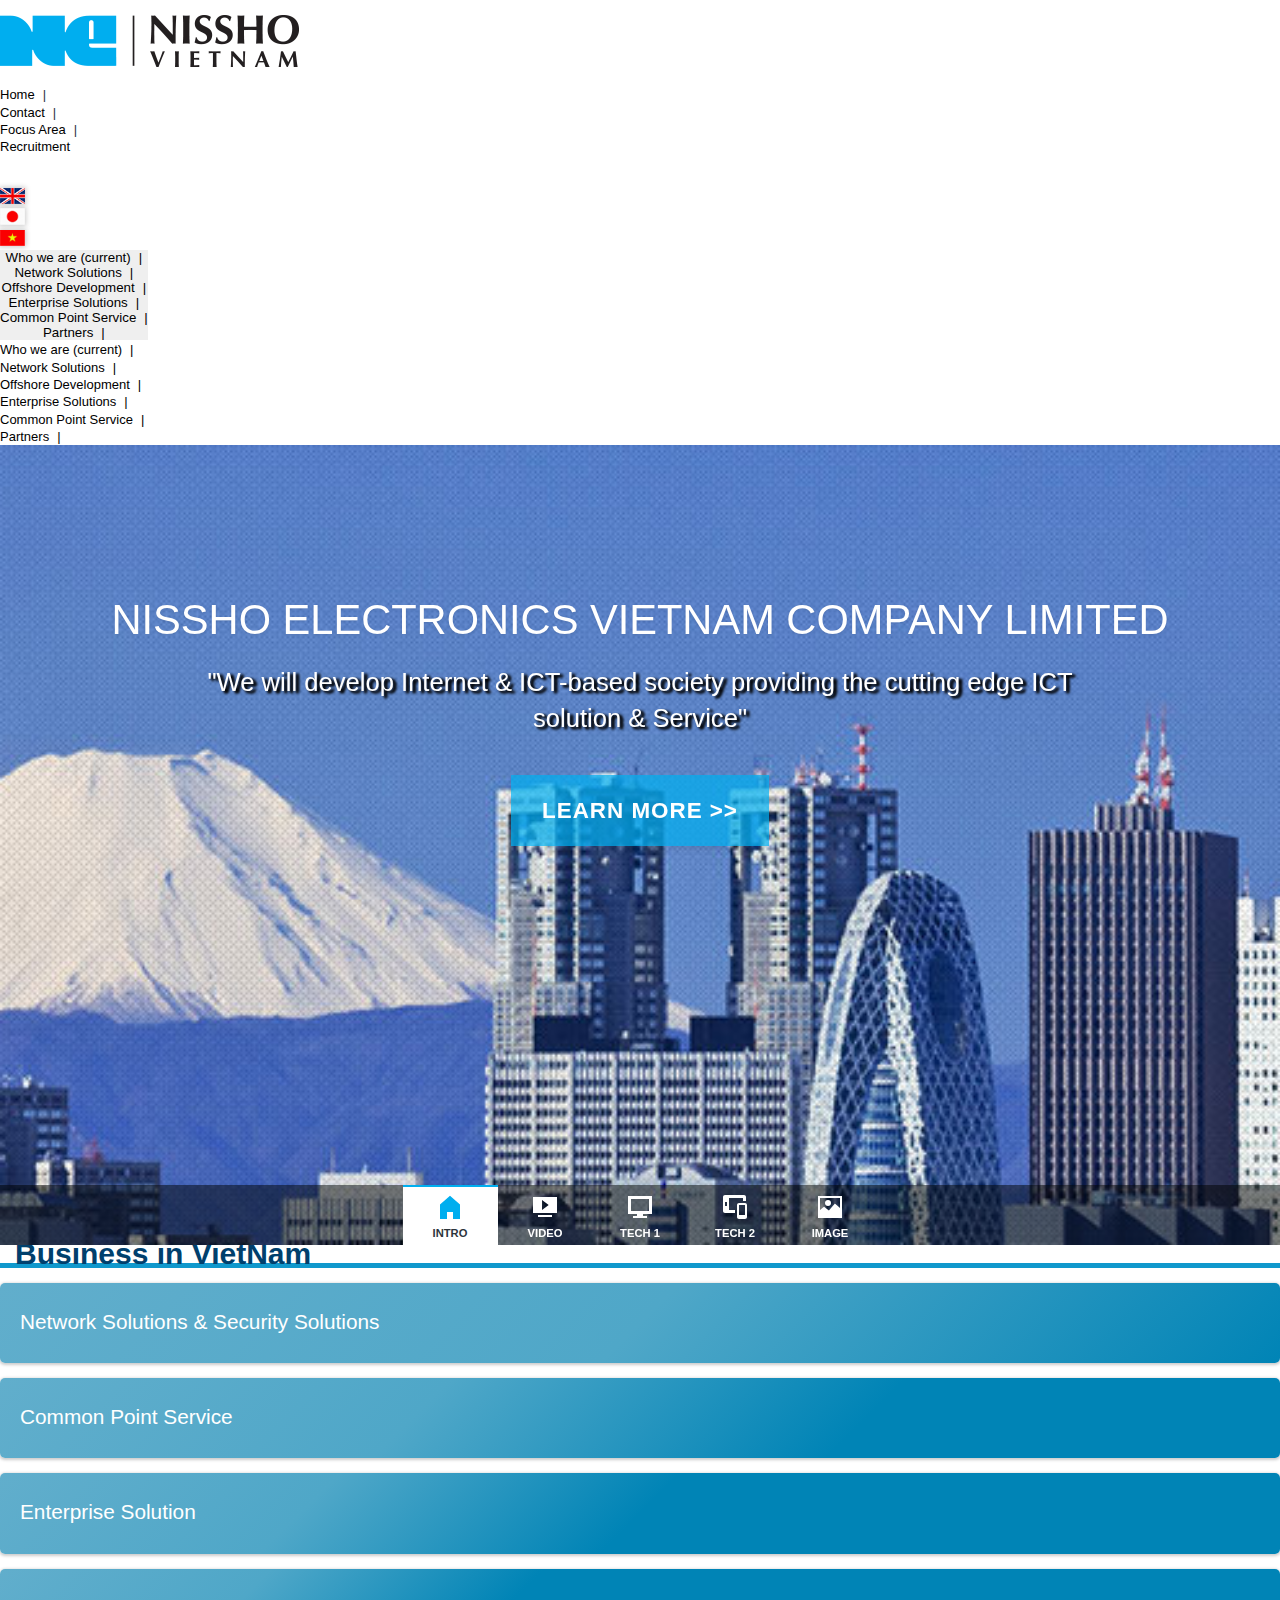
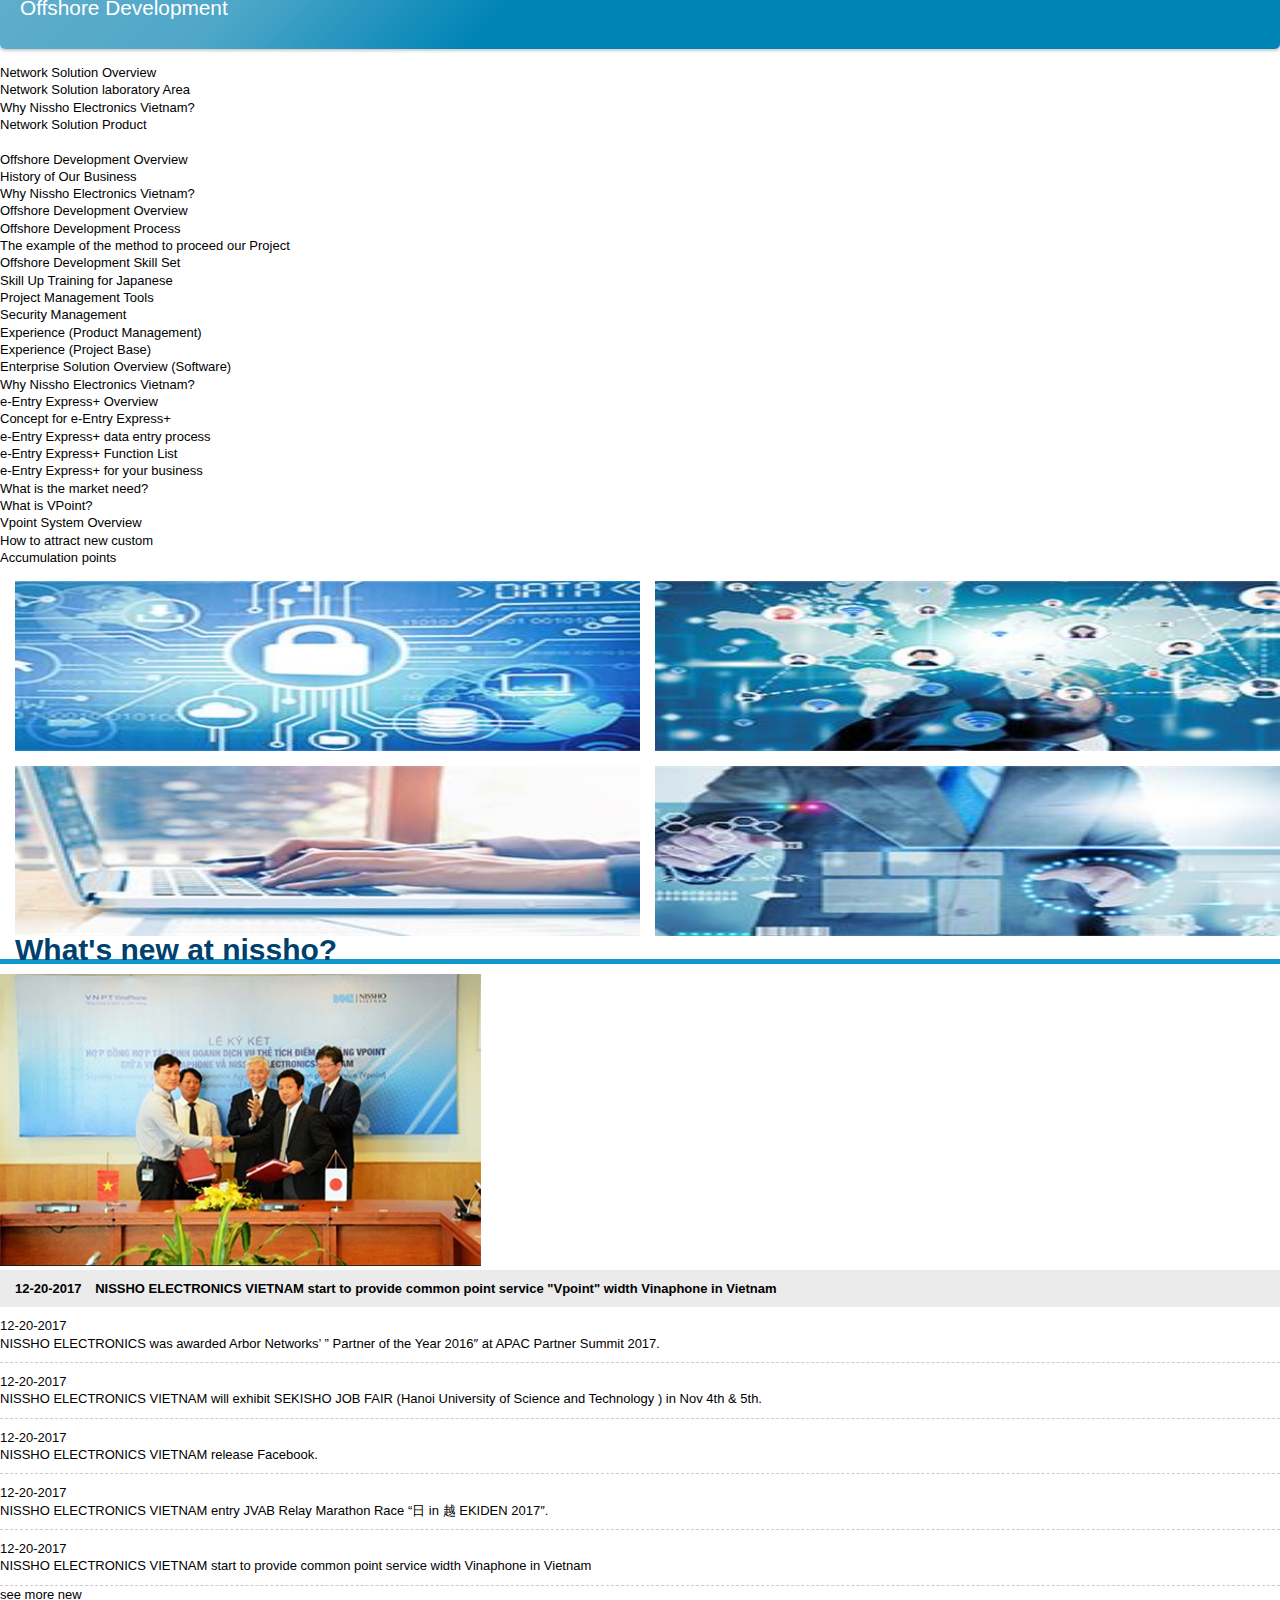
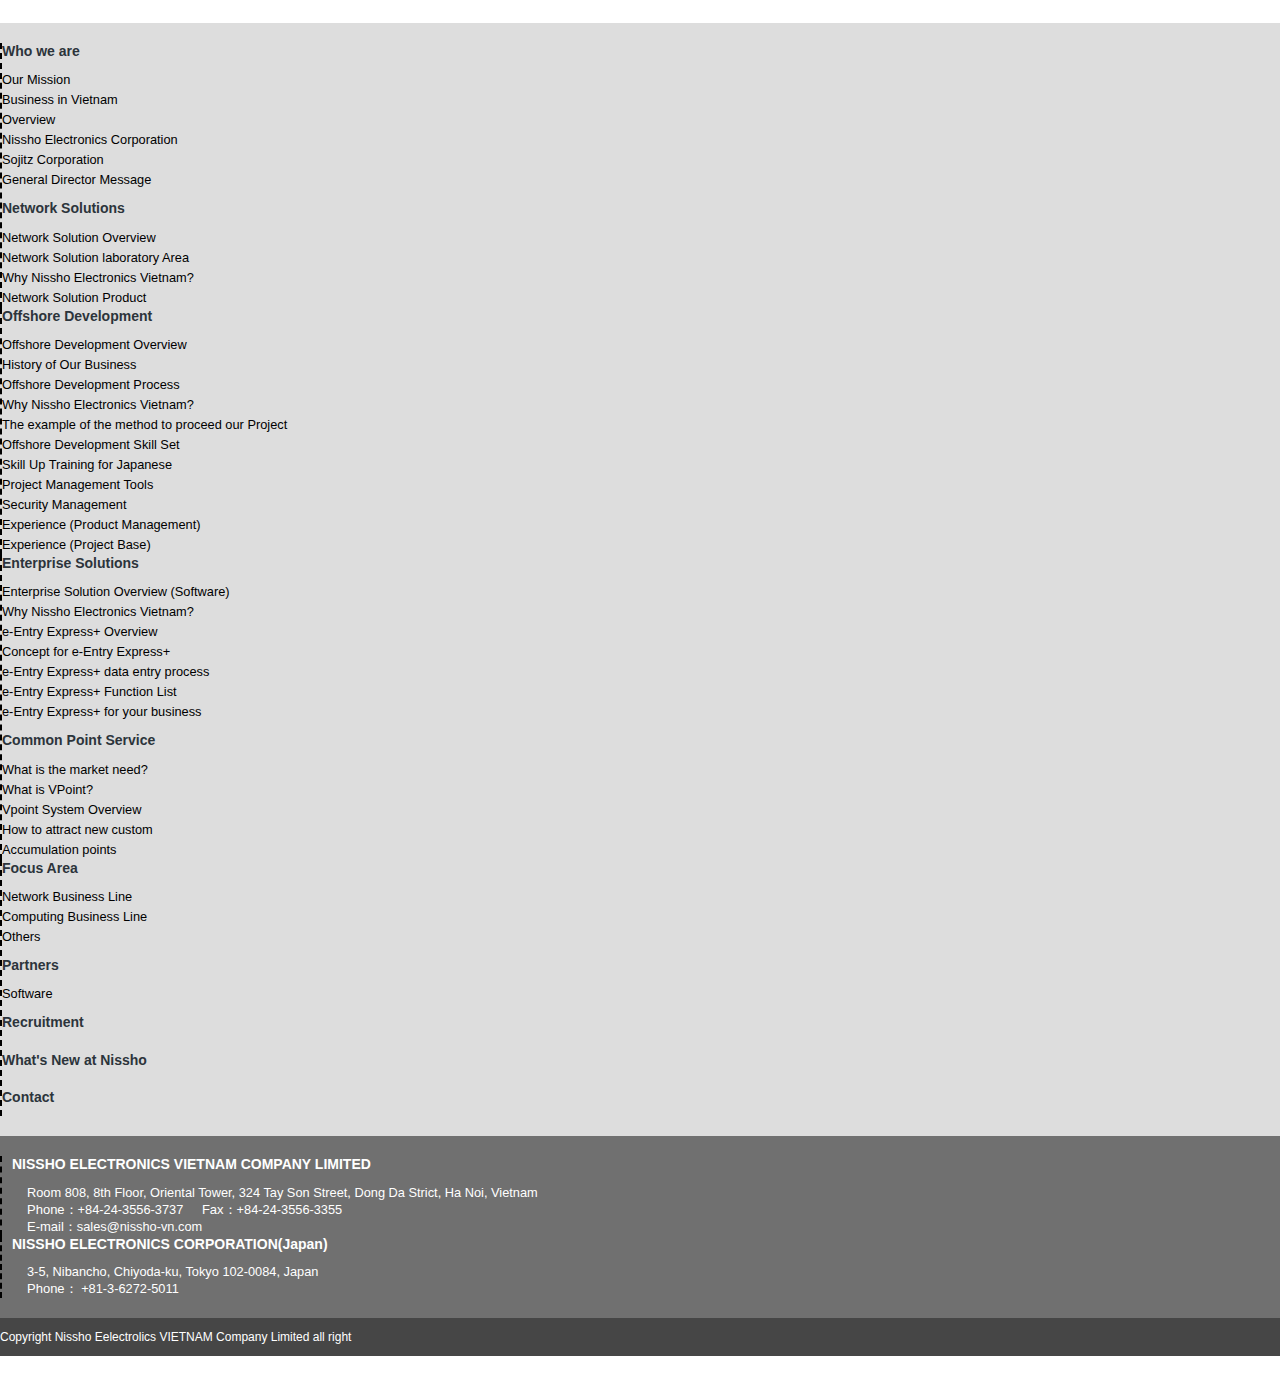
==== commit d4a054ee: "update" ====
--- a/index.html
+++ b/index.html
@@ -128,23 +128,9 @@
           <p>Lorem ipsum dolor sit amet, consectetur adipisicing elit. Animi, explicabo.</p> -->
           <a href="#0" class="cd-btn">Learn more</a>
         </div> <!-- .cd-full-width -->
-<!--         <div class="cd-bg-video-wrapper" data-video="./video/NEV-introduction">
+        <div class="cd-bg-video-wrapper" data-video="./video/NEV-introduction">
           video element will be loaded using jQuery
-        </div>  --><!-- .cd-bg-video-wrapper -->
-      </li>
-
-
-      <li>
-        <div class="cd-half-width">
-          <h2>Slide title here</h2>
-          <p>Lorem ipsum dolor sit amet, consectetur adipisicing elit. In consequatur cumque natus!</p>
-          <a href="#0" class="cd-btn">Start</a>
-          <a href="#0" class="cd-btn secondary">Learn More</a>
-        </div> <!-- .cd-half-width -->
-
-        <div class="cd-half-width cd-img-container">
-          <img src="img/service1.jpg" alt="tech 1">
-        </div> <!-- .cd-half-width.cd-img-container -->
+        </div>  <!-- .cd-bg-video-wrapper  -->
       </li>
 
       <li>
@@ -361,10 +347,10 @@
           <div class="box-info-inner wow fadeInUp" data-wow-delay="0.5s">
             <h3>Network Solutions</h3>
             <ul>
-              <li><a href=""></a></li>
-              <li><a href=""></a></li>
-              <li><a href=""></a></li>
-              <li><a href=""></a></li>
+              <li><a href="">Network Solution Overview</a></li>
+              <li><a href="">Network Solution laboratory Area</a></li>
+              <li><a href="">Why Nissho Electronics Vietnam?</a></li>
+              <li><a href="">Network Solution Product</a></li>
             </ul>
           </div>
         </div>
@@ -490,14 +476,22 @@
 <script>
     new WOW().init();
 </script>
-    <script>
-        $(".list .url").hover(function(){
-            $data_id=$(this).attr("data-id");
-            console.log($data_id);
-            $(".tab-content .tab-pane").removeClass("active");
-            $($data_id).addClass("active");   
-                  
-        });
-    </script>
+<script>
+$(".list .url").hover(
+            function () {
+                $data_id = $(this).attr("data-id");
+                console.log($data_id);
+                $(this).parent().addClass("active");
+                $(".tab-content .tab-pane").removeClass("active");
+                $($data_id).addClass("active");
+            },
+
+            function () {
+                $(".list .item").removeClass("active");
+                $(".tab-content .tab-pane").removeClass("active");
+                
+            }
+        );
+</script>
 </body>
 </html>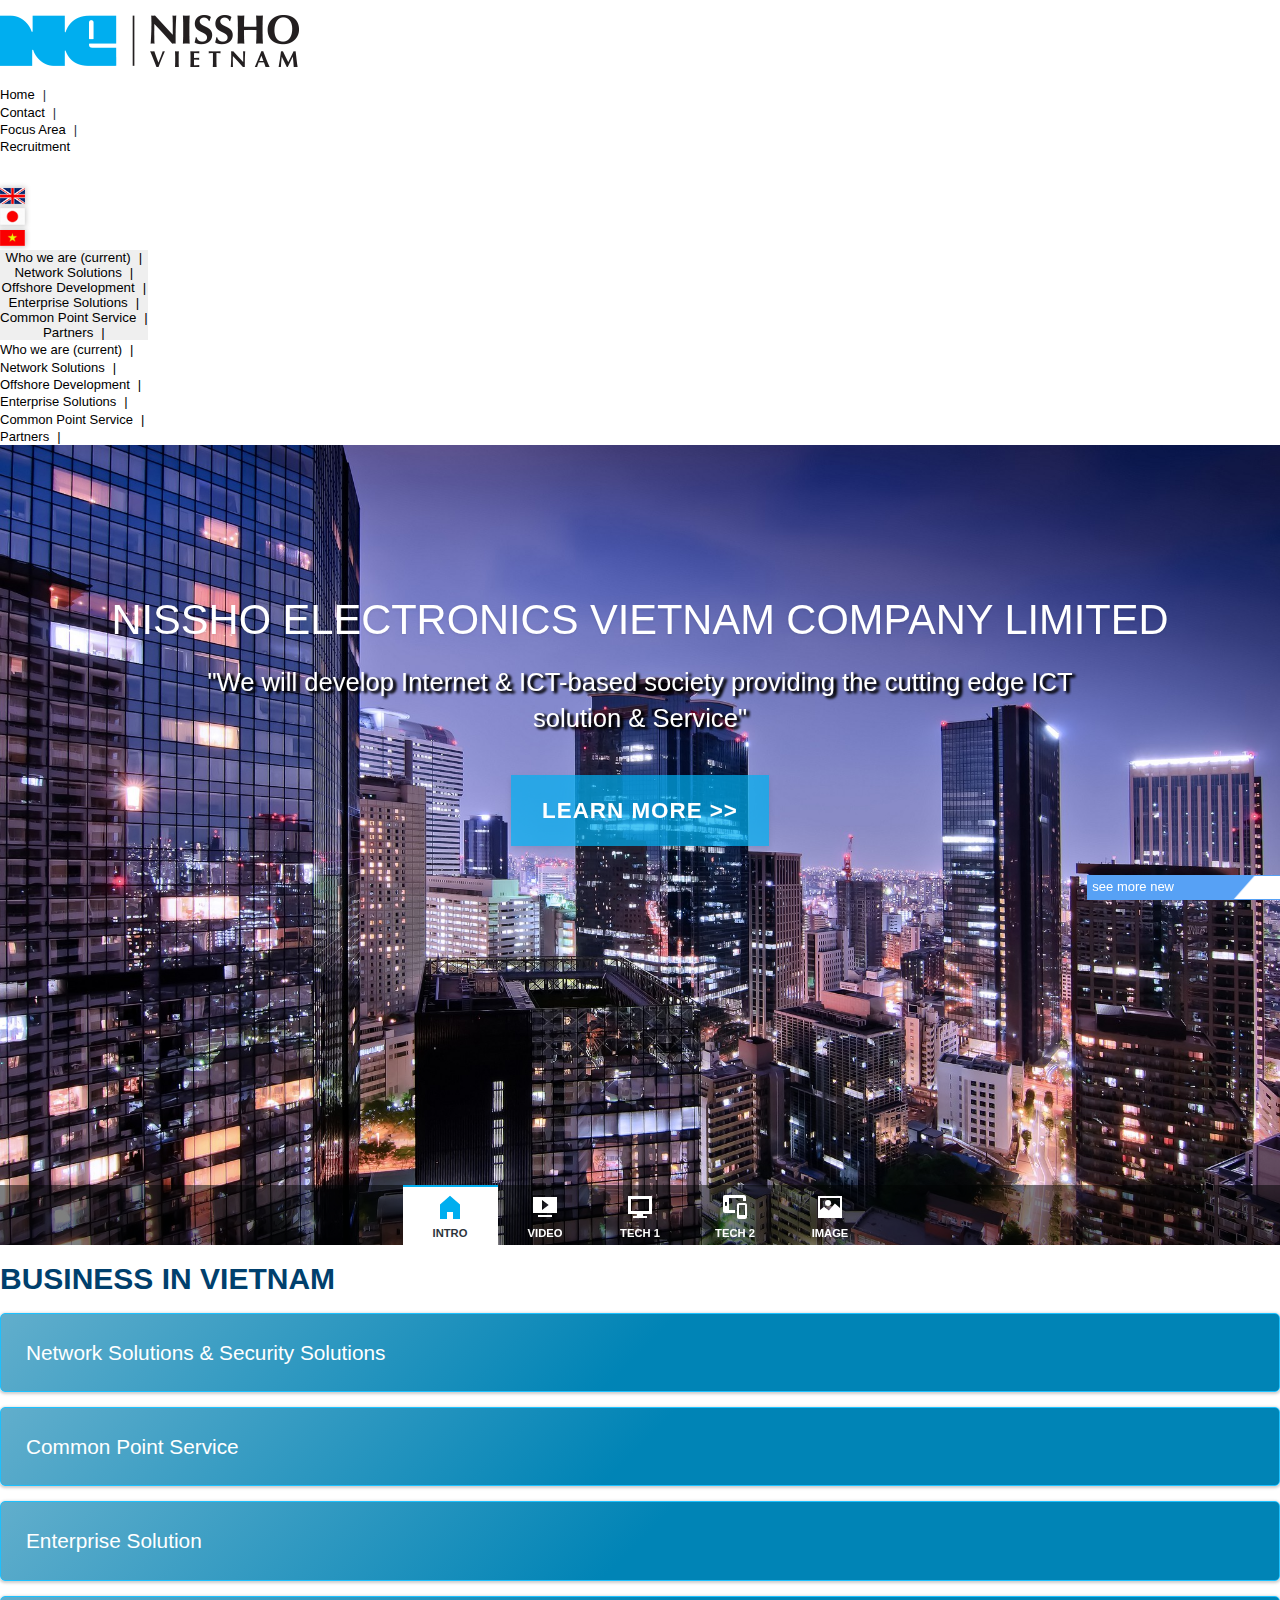
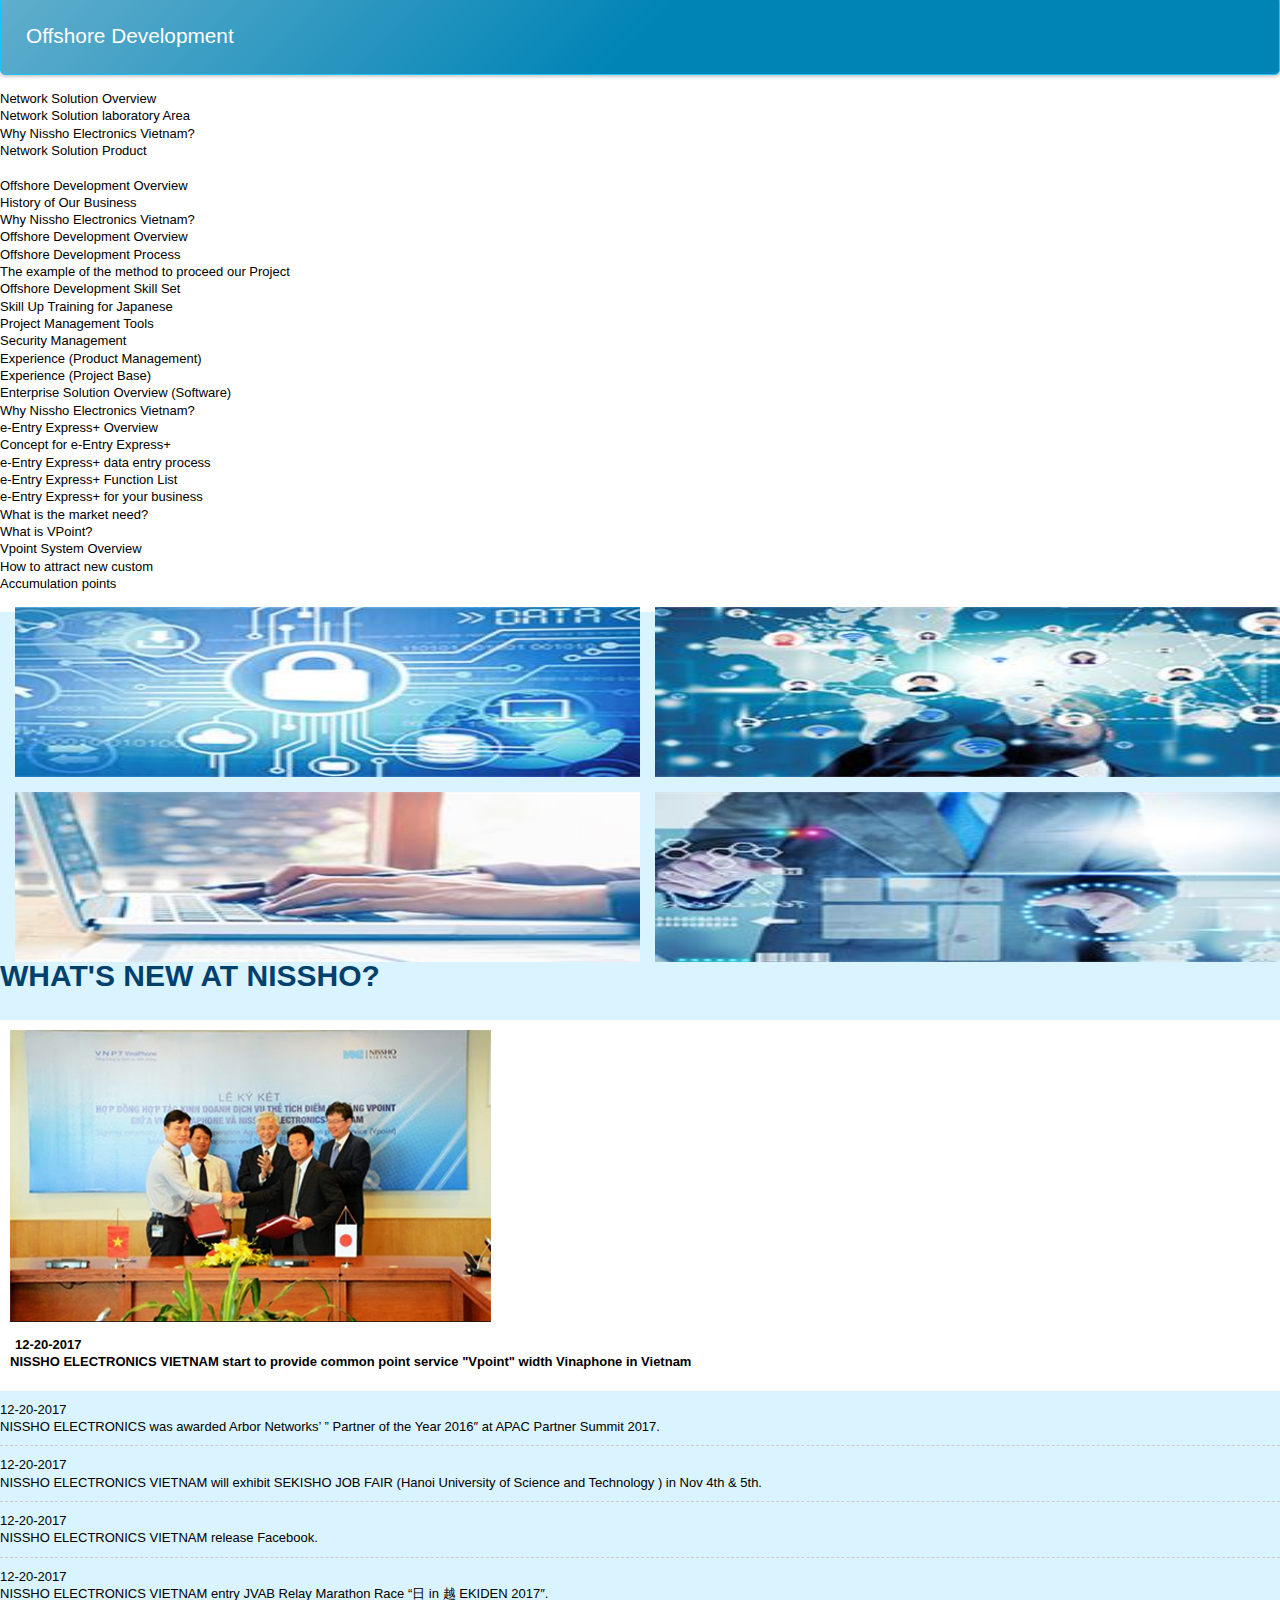
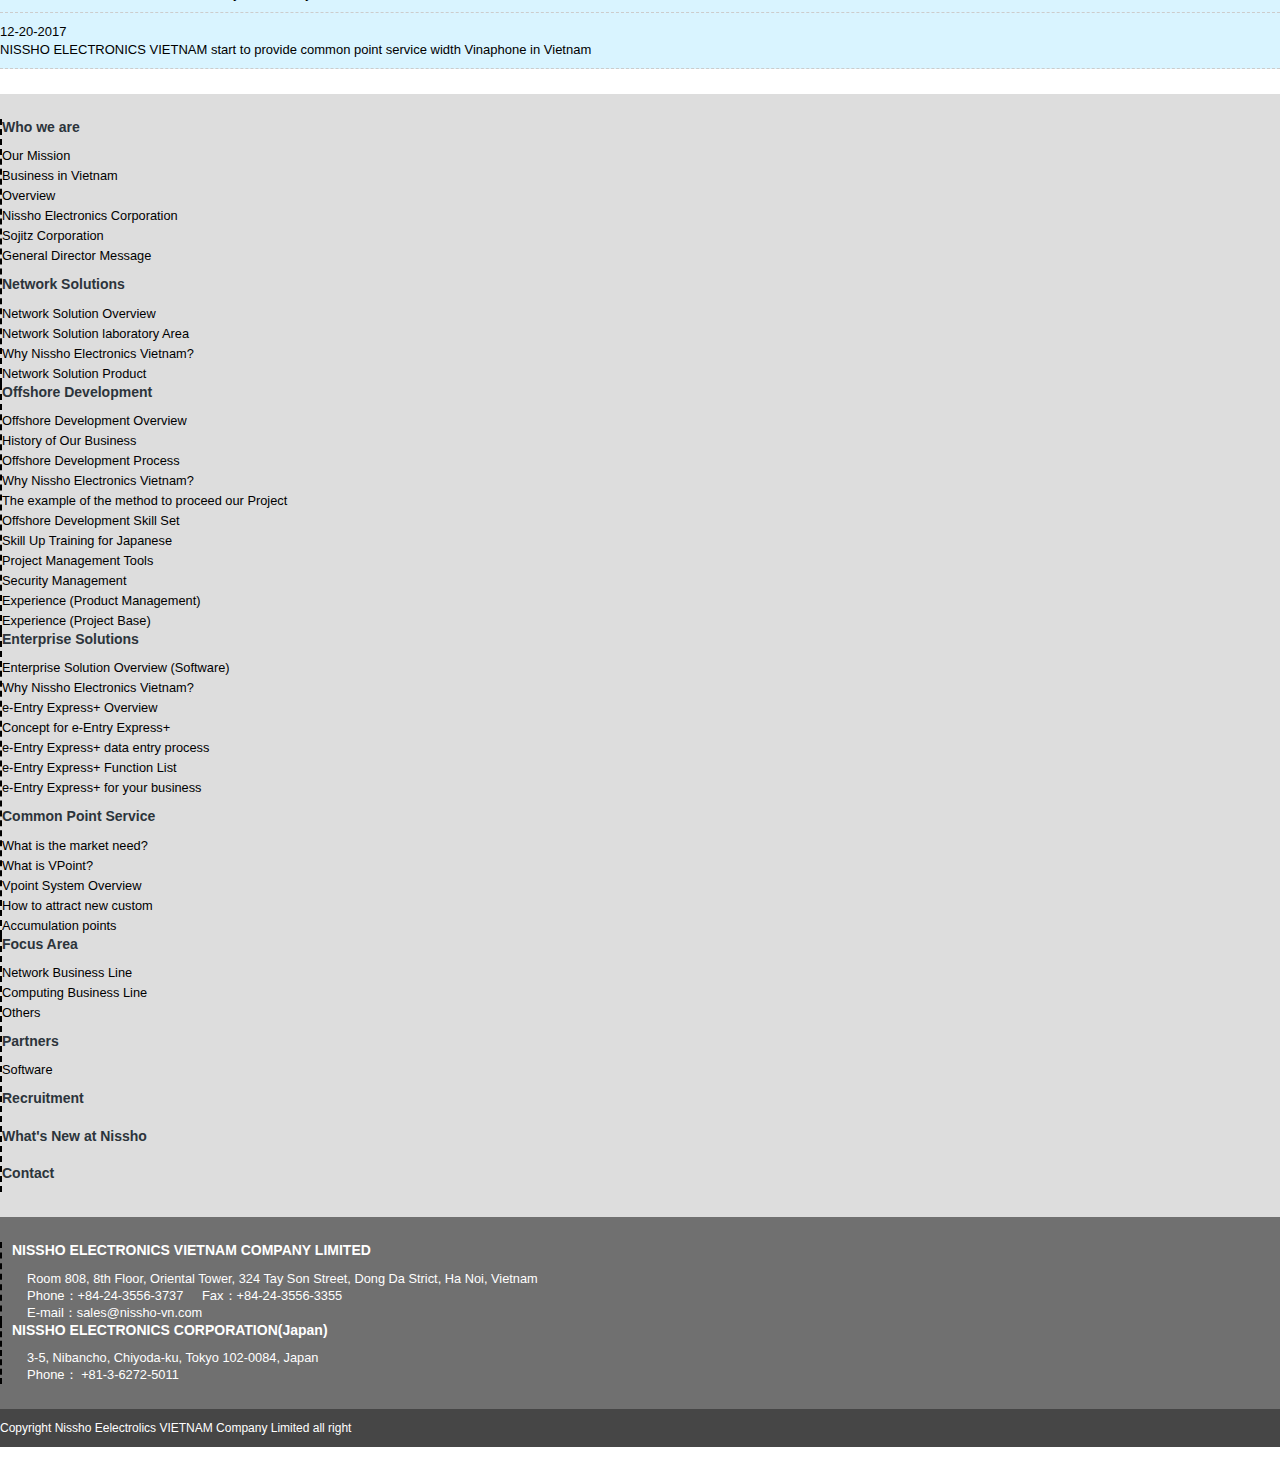
==== commit 6d2af67d: "update file" ====
--- a/index.html
+++ b/index.html
@@ -84,7 +84,7 @@
                 <a href="#" class="nav-link">Who we are <span class="sr-only">(current)</span></a>
               </li>
               <li class="nav-item">
-                <a href="#" class="nav-link">Network Solutions</a>
+                <a href="networksolution.html" class="nav-link">Network Solutions</a>
               </li>
               <li class="nav-item">
                 <a href="#" class="nav-link">Offshore Development</a>
@@ -128,14 +128,27 @@
           <p>Lorem ipsum dolor sit amet, consectetur adipisicing elit. Animi, explicabo.</p> -->
           <a href="#0" class="cd-btn">Learn more</a>
         </div> <!-- .cd-full-width -->
-        <div class="cd-bg-video-wrapper" data-video="./video/NEV-introduction">
+        <!-- <div class="cd-bg-video-wrapper" data-video="./video/NEV-introduction">
           video element will be loaded using jQuery
-        </div>  <!-- .cd-bg-video-wrapper  -->
+        </div>  --> <!-- .cd-bg-video-wrapper  -->
+      </li>
+
+      <li>
+        <div class="cd-half-width">
+          <h2>Slide title here</h2>
+          <p>Lorem ipsum dolor sit amet, consectetur adipisicing elit. In consequatur cumque natus!</p>
+          <a href="#0" class="cd-btn">Start</a>
+          <a href="#0" class="cd-btn secondary">Learn More</a>
+        </div> <!-- .cd-half-width -->
+
+        <div class="cd-half-width cd-img-container">
+          <img src="img/photography.jpg" alt="tech 1">
+        </div> <!-- .cd-half-width.cd-img-container -->
       </li>
 
       <li>
         <div class="cd-half-width cd-img-container">
-          <img src="img/service2.jpg" alt="tech 2">
+          <img src="img/Japan-Land-NAA-Architecture-2.jpg" alt="tech 2">
         </div> <!-- .cd-half-width.cd-img-container -->
 
         <div class="cd-half-width">
@@ -174,12 +187,12 @@
 
 
 <div class="wraper homepage">
-  <section>
+  <section class="home-service">
     <div class="container">
       <div class="row">
         <div class="col-md-12 col-sm-12 col-xs-12">
           <div class="title-product texcenter wow bounceInLeft ">
-            <h3><span><i class="fas fa-cogs"></i></span>Business in VietNam</h3>
+            <h3>Business in VietNam</h3>
           </div>
           <div class="row business-in-vietnam">
             <div class="col-md-6 col-sm-6 col-xs-12 left-side">
@@ -258,12 +271,12 @@
       </div>
     </div>
   </section>
-  <section>
+  <section class="home-news">
     <div class="container">
       	<div class="row"> 
       		<div class="col-md-12 col-sm-12 col-xs-12">       
 	          	<div class="title-news texcenter wow bounceInLeft " data-wow-delay="1s">
-	            	<h3><span><i class="fas fa-globe"></i></span>What's new at nissho?</h3>
+	            	<h3>What's new at nissho?</h3>
 	          	</div>
 	          	<div class="row new-deatail-home">
 		          <div class="col-md-5 col-sm-5 col-xs-12">
@@ -286,7 +299,7 @@
                         <div><a class="title"  href="">NISSHO ELECTRONICS was awarded Arbor Networks’ ” Partner of the Year 2016″ at APAC Partner Summit 2017.</a></div>
   		                </div>
   		              </li>
-  		              <li class="row wow bounceInRight" data-wow-delay=".5s"">
+  		              <li class="row wow bounceInRight" data-wow-delay=".5s">
   		                <div class="col-md-2 col-sm-2 col-xs-12">
                         <div><a class="date"  href="">12-20-2017</a></div>
                       </div>
@@ -294,7 +307,7 @@
                         <div><a class="title"  href="">NISSHO ELECTRONICS VIETNAM will exhibit SEKISHO JOB FAIR (Hanoi University of Science and Technology ) in Nov 4th & 5th.</a></div>
   		                </div>
   		              </li>
-  		              <li class="row wow bounceInRight" data-wow-delay=".5s"">
+  		              <li class="row wow bounceInRight" data-wow-delay=".5s">
   		                <div class="col-md-2 col-sm-2 col-xs-12">
                         <div><a class="date"  href="">12-20-2017</a></div>
                       </div>
@@ -302,7 +315,7 @@
                         <div><a class="title"  href="">NISSHO ELECTRONICS VIETNAM release Facebook.</a></div>
   		                </div>
   		              </li>
-  		              <li class="row wow bounceInRight" data-wow-delay=".5s"">
+  		              <li class="row wow bounceInRight" data-wow-delay=".5s">
   		                <div class="col-md-2 col-sm-2 col-xs-12">
                         <div><a class="date"  href="">12-20-2017</a></div>
                       </div>
@@ -310,14 +323,14 @@
                         <div><a class="title"  href="">NISSHO ELECTRONICS VIETNAM entry JVAB Relay Marathon Race “日 in 越 EKIDEN 2017″.</a></div>
   		                </div>
   		              </li>
-  		              <li class="row wow bounceInRight" data-wow-delay=".5s"">
+  		              <li class="row wow bounceInRight" data-wow-delay=".5s">
   		                <div class="col-md-2 col-sm-2 col-xs-12">
                         <div><a class="date" href="">12-20-2017</a></div>
                       </div>
   		                <div class="col-md-10 col-sm-10 col-xs-12">
                         <div><a class="title"  href="">NISSHO ELECTRONICS VIETNAM start to provide common point service width Vinaphone in Vietnam</a></div>
   		                </div>
-  		              </li>
+  		              </li class="wow bounceInRight" data-wow-delay=".5s">
   		              <a href="" class="all-new">see more new<span><i class="fas fa-location-arrow"></i></span></a>
   		            </ul>
                 </div>
--- a/css/slider.css
+++ b/css/slider.css
@@ -214,7 +214,7 @@
 }
 .cd-hero-slider li:first-of-type {
   background-color: #2c343b;
-  background-image: url("../img/slide_1.jpg");
+  background-image: url("../img/tokyo.jpg");
 }
 .cd-hero-slider li:nth-of-type(2) {
   background-color: #3d4952;
@@ -230,7 +230,7 @@
 }
 .cd-hero-slider li:nth-of-type(5) {
   background-color: #2c343b;
-  background-image: url(../img/slider4.jpeg);
+  background-image: url("../img/slider4.jpeg");
 }
 .cd-hero-slider .cd-full-width,
 .cd-hero-slider .cd-half-width {
--- a/css/style.css
+++ b/css/style.css
@@ -1,2 +1,2 @@
-﻿@import url("../static/css/bootstrap.css");@import url("../static/css/fontawesome-all.css");html,body,div,span,applet,object,iframe,h1,h2,h3,h4,h5,h6,p,blockquote,pre,a,abbr,acronym,address,big,cite,code,del,dfn,em,font,img,ins,kbd,q,s,samp,small,strike,strong,sub,sup,tt,var,b,u,i,center,dl,dt,dd,ol,ul,li,fieldset,form,label,legend,table,caption,tbody,tfoot,thead,tr,th,td{margin:0;padding:0;border:0;outline:0;font-size:100%;vertical-align:baseline;background:transparent}text-decoration:none html:before,html:after,text-decoration:none body:before,body:after,text-decoration:none div:before,div:after,text-decoration:none span:before,span:after,text-decoration:none applet:before,applet:after,text-decoration:none object:before,object:after,text-decoration:none iframe:before,iframe:after,text-decoration:none h1:before,h1:after,text-decoration:none h2:before,h2:after,text-decoration:none h3:before,h3:after,text-decoration:none h4:before,h4:after,text-decoration:none h5:before,h5:after,text-decoration:none h6:before,h6:after,text-decoration:none p:before,p:after,text-decoration:none blockquote:before,blockquote:after,text-decoration:none pre:before,pre:after,text-decoration:none a:before,a:after,text-decoration:none abbr:before,abbr:after,text-decoration:none acronym:before,acronym:after,text-decoration:none address:before,address:after,text-decoration:none big:before,big:after,text-decoration:none cite:before,cite:after,text-decoration:none code:before,code:after,text-decoration:none del:before,del:after,text-decoration:none dfn:before,dfn:after,text-decoration:none em:before,em:after,text-decoration:none font:before,font:after,text-decoration:none img:before,img:after,text-decoration:none ins:before,ins:after,text-decoration:none kbd:before,kbd:after,text-decoration:none q:before,q:after,text-decoration:none s:before,s:after,text-decoration:none samp:before,samp:after,text-decoration:none small:before,small:after,text-decoration:none strike:before,strike:after,text-decoration:none strong:before,strong:after,text-decoration:none sub:before,sub:after,text-decoration:none sup:before,sup:after,text-decoration:none tt:before,tt:after,text-decoration:none var:before,var:after,text-decoration:none b:before,b:after,text-decoration:none u:before,u:after,text-decoration:none i:before,i:after,text-decoration:none center:before,center:after,text-decoration:none dl:before,dl:after,text-decoration:none dt:before,dt:after,text-decoration:none dd:before,dd:after,text-decoration:none ol:before,ol:after,text-decoration:none ul:before,ul:after,text-decoration:none li:before,li:after,text-decoration:none fieldset:before,fieldset:after,text-decoration:none form:before,form:after,text-decoration:none label:before,label:after,text-decoration:none legend:before,legend:after,text-decoration:none table:before,table:after,text-decoration:none caption:before,caption:after,text-decoration:none tbody:before,tbody:after,text-decoration:none tfoot:before,tfoot:after,text-decoration:none thead:before,thead:after,text-decoration:none tr:before,tr:after,text-decoration:none th:before,th:after,text-decoration:none td:before,td:after{box-sizing:border-box;-moz-box-sizing:border-box;-webkit-box-sizing:border-box}body{line-height:1}ol,ul{list-style:none}blockquote,q{quotes:none}blockquote:after,blockquote:before,q:after,q:before{content:'';content:none}:focus{outline:0}a,ins{text-decoration:none}del{text-decoration:line-through}table{border-collapse:collapse;border-spacing:0}body{font:normal normal normal;font-size:13px;line-height:1.333em}html body .stxt{font-size:.85em;font-weight:400}html body .bold{font-weight:700}html body .em{font-style:italic}.txtl{text-align:left}.txtc{text-align:center}.txtr{text-align:right}.fltl{float:left}.fltr{float:right}.htxt{text-indent:-9999px;overflow:hidden}.hidden{display:none;visibility:hidden}html body .nomg{margin:0 !important;margin:0}html body .nopd{padding:0 !important;padding:0}html body .nobd{border:0 !important;border:0}html body .nobg{background:transparent !important;background:transparent}html body .hr{display:block;height:1px;width:auto;margin:5px auto;clear:both;font-size:1px;line-height:1px;border-bottom:1px solid #fff;background:#aaa}html body .hr hr{display:none}.clr{clear:both}.clrer{clear:both;display:block;margin:0;padding:0;height:0;line-height:1px;font-size:1px}.clrl{clear:left}.clrr{clear:right}html body * span.clear,html body * div.clear,html body * li.clear,html body * dd.clear{background:none;border:0;clear:both;display:block;float:none;font-size:0;list-style:none;margin:0;padding:0;overflow:hidden;visibility:hidden;width:0;height:0}.clrfx:after{content:'.';display:block;height:0;clear:both;visibility:hidden}.clrfx{display:inline-blocks}html .clrfx{height:1%}.clrfx{display:block}.rlt{position:relative}.iconimg{vertical-align:middle}html body .innerleft{margin-left:0}html body .innerright{margin-right:0}button{border:0 none;cursor:pointer;padding:0}a:hover{color:#00aff0;text-decoration:none}body,input,select,textarea,button,.ist-container{overflow:scroll;font-style:normal;font-family:"Meiryo UI", "ＭＳ Ｐゴシック", "MS PGothic", sans-serif}a{color:#000}a :hover{color:#00aff0}p{color:#f00}p ul{color:#fff}p ul li{padding:10px}h1.logo{padding:15px 0;margin-bottom:0}.menu-top .list-inline-item a{padding-right:.5rem}.language{padding-top:2rem}.language a img{width:25px;box-shadow:0px 0px 5px 1px #ccc}.main-menu .navbar-nav li.nav-item ::after{content:"|";padding-left:8px}.main-menu .navbar-nav li.nav-item :last-child ::after{content:"";padding-left:0}.main-menu .box-search{position:absolute;right:0;width:32px;height:32px}.main-menu .box-search .btn-search{width:32px}.main-menu .box-search .btn-search span{position:absolute;right:0;padding:6px;border:1px solid #00aff0;color:#00aff0;font-size:1.1rem}.main-menu .box-search input{display:none;margin-top:31px;z-index:99;right:0;transition:all 2s;padding:5px 10px}.main-menu .box-search:hover{width:200px;transition:all 2s}.main-menu .box-search:hover input{position:absolute;margin-top:31px;z-index:99;right:0;transition:all 2s;display:block}.wraper.homepage .business-in-vietnam{position:relative}.wraper.homepage .business-in-vietnam .right-side{width:100%;margin-top:5px}.wraper.homepage .business-in-vietnam .right-side li{padding:10px 0 0px 15px;width:50%;float:left;margin-right:0;height:185px}.wraper.homepage .business-in-vietnam .right-side li a img{width:100%;height:170px}.wraper.homepage .business-in-vietnam .right-side li:nth-child(2) img,.wraper.homepage .business-in-vietnam .right-side li:nth-child(4) img{float:right}.wraper.homepage .business-in-vietnam .left-side .list .item{width:100%;padding:30px 0 30px 20px;margin:15px 0;border-radius:5px;box-shadow:0px 1px 3px 1px #ccc}.wraper.homepage .business-in-vietnam .left-side .list .item:nth-child(1){background:-webkit-linear-gradient(135deg, #0084b6, #4fa7c8, #61aecc);background:linear-gradient(-45deg, #0084b6, #4fa7c8, #61aecc)}.wraper.homepage .business-in-vietnam .left-side .list .item:nth-child(2){background:-webkit-linear-gradient(135deg, #0084b6, #0084b6, #4fa7c8, #61aecc);background:linear-gradient(-45deg, #0084b6, #0084b6, #4fa7c8, #61aecc)}.wraper.homepage .business-in-vietnam .left-side .list .item:nth-child(3){background:-webkit-linear-gradient(135deg, #0084b6, #0084b6, #0084b6, #4fa7c8, #61aecc);background:linear-gradient(-45deg, #0084b6, #0084b6, #0084b6, #4fa7c8, #61aecc)}.wraper.homepage .business-in-vietnam .left-side .list .item:nth-child(4){background:-webkit-linear-gradient(135deg, #0084b6, #0084b6, #0084b6, #4fa7c8, #61aecc);background:linear-gradient(-45deg, #0084b6, #0084b6, #0084b6, #0084b6, #4fa7c8, #61aecc)}.wraper.homepage .business-in-vietnam .left-side .list .item a{color:#fff;font-size:1.3rem}.wraper.homepage .business-in-vietnam .left-side .tab-content>.active{position:absolute;right:-104%;width:100%;height:100%;background:#fff;z-index:99;top:15px}.wraper.homepage .business-in-vietnam .left-side .sub-menu-show{display:block;position:absolute;top:0px;right:-106%;z-index:99;background:#fff;width:100%;height:100%;box-shadow:0px 0px 2px 1px #ccc}.wraper.homepage .business-in-vietnam .left-side .sub-menu-show ul li a{color:#000}.wraper.homepage .title-news h3,.wraper.homepage .title-product h3{width:100%;border-bottom:5px solid #1098cc;font-size:30px;font-weight:bold;color:#00406d}.wraper.homepage .title-news h3 span i,.wraper.homepage .title-product h3 span i{color:#00aff0;padding:15px 15px 0 0}.wraper.homepage .new-deatail-home{margin-bottom:20px}.wraper.homepage .new-deatail-home .main-news{margin-top:10px}.wraper.homepage .new-deatail-home .main-news .detail{background:#ebebeb;padding:10px}.wraper.homepage .new-deatail-home .main-news .detail .date{color:#000;font-weight:bold;width:100%;margin-right:10px}.wraper.homepage .new-deatail-home .main-news .detail .date i{padding:0 5px 0 0}.wraper.homepage .new-deatail-home .main-news .detail .title{color:#000;font-weight:bold}.wraper.homepage .new-deatail-home .news-detail .row{padding:10px 0;border-bottom:1px dashed #ccc;margin:0}.wraper.homepage .new-deatail-home .news-detail .row .col-md-2.col-sm-2{padding:0}.wraper.homepage .new-deatail-home .news-detail .row .col-md-10.col-sm-10{padding:0}.wraper.homepage .new-deatail-home .news-detail .row .col-md-10.col-sm-10 a{text-align:justify}.footer-service{background:#dddddd;padding:20px 0}.footer-service .box-info-inner h3{font-size:14px;font-weight:bold;padding:10px 0}.footer-service .box-info-inner ul li a{font-size:.8rem;line-height:20px}.footer-service .col-md-3.col-sm-3.col-xs-12{border-left:2px dashed #000}.footer-service .col-md-3.col-sm-3.col-xs-12 .box-info-inner:first-child h3{padding:0 0 10px}.footer-map{background:#707070;color:#fff;padding:20px 0}.footer-map h2{font-weight:bold;font-size:14px;padding-bottom:10px}.footer-map ul li a{color:#fff;font-weight:normal;font-size:.8rem}.footer-map ul li i{padding:0 10px 10px 5px}.footer-map ul li .fax{margin-left:5px}.footer-map .col-md-7.col-sm-7.col-xs-12,.footer-map .col-md-5.col-sm-5.col-xs-12{border-left:2px dashed #000;padding-left:10px}.footer-coppy-right{background:#464646;padding:10px 0}.footer-coppy-right a{font-size:12px;color:#fff}
+﻿@import url("../static/css/bootstrap.css");@import url("../static/css/fontawesome-all.css");html,body,div,span,applet,object,iframe,h1,h2,h3,h4,h5,h6,p,blockquote,pre,a,abbr,acronym,address,big,cite,code,del,dfn,em,font,img,ins,kbd,q,s,samp,small,strike,strong,sub,sup,tt,var,b,u,i,center,dl,dt,dd,ol,ul,li,fieldset,form,label,legend,table,caption,tbody,tfoot,thead,tr,th,td{margin:0;padding:0;border:0;outline:0;font-size:100%;vertical-align:baseline;background:transparent}text-decoration:none html:before,html:after,text-decoration:none body:before,body:after,text-decoration:none div:before,div:after,text-decoration:none span:before,span:after,text-decoration:none applet:before,applet:after,text-decoration:none object:before,object:after,text-decoration:none iframe:before,iframe:after,text-decoration:none h1:before,h1:after,text-decoration:none h2:before,h2:after,text-decoration:none h3:before,h3:after,text-decoration:none h4:before,h4:after,text-decoration:none h5:before,h5:after,text-decoration:none h6:before,h6:after,text-decoration:none p:before,p:after,text-decoration:none blockquote:before,blockquote:after,text-decoration:none pre:before,pre:after,text-decoration:none a:before,a:after,text-decoration:none abbr:before,abbr:after,text-decoration:none acronym:before,acronym:after,text-decoration:none address:before,address:after,text-decoration:none big:before,big:after,text-decoration:none cite:before,cite:after,text-decoration:none code:before,code:after,text-decoration:none del:before,del:after,text-decoration:none dfn:before,dfn:after,text-decoration:none em:before,em:after,text-decoration:none font:before,font:after,text-decoration:none img:before,img:after,text-decoration:none ins:before,ins:after,text-decoration:none kbd:before,kbd:after,text-decoration:none q:before,q:after,text-decoration:none s:before,s:after,text-decoration:none samp:before,samp:after,text-decoration:none small:before,small:after,text-decoration:none strike:before,strike:after,text-decoration:none strong:before,strong:after,text-decoration:none sub:before,sub:after,text-decoration:none sup:before,sup:after,text-decoration:none tt:before,tt:after,text-decoration:none var:before,var:after,text-decoration:none b:before,b:after,text-decoration:none u:before,u:after,text-decoration:none i:before,i:after,text-decoration:none center:before,center:after,text-decoration:none dl:before,dl:after,text-decoration:none dt:before,dt:after,text-decoration:none dd:before,dd:after,text-decoration:none ol:before,ol:after,text-decoration:none ul:before,ul:after,text-decoration:none li:before,li:after,text-decoration:none fieldset:before,fieldset:after,text-decoration:none form:before,form:after,text-decoration:none label:before,label:after,text-decoration:none legend:before,legend:after,text-decoration:none table:before,table:after,text-decoration:none caption:before,caption:after,text-decoration:none tbody:before,tbody:after,text-decoration:none tfoot:before,tfoot:after,text-decoration:none thead:before,thead:after,text-decoration:none tr:before,tr:after,text-decoration:none th:before,th:after,text-decoration:none td:before,td:after{box-sizing:border-box;-moz-box-sizing:border-box;-webkit-box-sizing:border-box}body{line-height:1}ol,ul{list-style:none}blockquote,q{quotes:none}blockquote:after,blockquote:before,q:after,q:before{content:'';content:none}:focus{outline:0}a,ins{text-decoration:none}del{text-decoration:line-through}table{border-collapse:collapse;border-spacing:0}body{font:normal normal normal;font-size:13px;line-height:1.333em}html body .stxt{font-size:.85em;font-weight:400}html body .bold{font-weight:700}html body .em{font-style:italic}.txtl{text-align:left}.txtc{text-align:center}.txtr{text-align:right}.fltl{float:left}.fltr{float:right}.htxt{text-indent:-9999px;overflow:hidden}.hidden{display:none;visibility:hidden}html body .nomg{margin:0 !important;margin:0}html body .nopd{padding:0 !important;padding:0}html body .nobd{border:0 !important;border:0}html body .nobg{background:transparent !important;background:transparent}html body .hr{display:block;height:1px;width:auto;margin:5px auto;clear:both;font-size:1px;line-height:1px;border-bottom:1px solid #fff;background:#aaa}html body .hr hr{display:none}.clr{clear:both}.clrer{clear:both;display:block;margin:0;padding:0;height:0;line-height:1px;font-size:1px}.clrl{clear:left}.clrr{clear:right}html body * span.clear,html body * div.clear,html body * li.clear,html body * dd.clear{background:none;border:0;clear:both;display:block;float:none;font-size:0;list-style:none;margin:0;padding:0;overflow:hidden;visibility:hidden;width:0;height:0}.clrfx:after{content:'.';display:block;height:0;clear:both;visibility:hidden}.clrfx{display:inline-blocks}html .clrfx{height:1%}.clrfx{display:block}.rlt{position:relative}.iconimg{vertical-align:middle}html body .innerleft{margin-left:0}html body .innerright{margin-right:0}button{border:0 none;cursor:pointer;padding:0}a:hover{color:#00aff0;text-decoration:none}body,input,select,textarea,button,.ist-container{overflow:scroll;font-style:normal;font-family:"Meiryo UI", "ＭＳ Ｐゴシック", "MS PGothic", sans-serif}a{color:#000}a :hover{color:#00aff0}p{color:#f00}p ul{color:#fff}p ul li{padding:10px}h1.logo{padding:15px 0;margin-bottom:0}.menu-top .list-inline-item a{padding-right:.5rem}.language{padding-top:2rem}.language a img{width:25px;box-shadow:0px 0px 5px 1px #ccc}.main-menu .navbar-nav li.nav-item ::after{content:"|";padding-left:8px}.main-menu .navbar-nav li.nav-item :last-child ::after{content:"";padding-left:0}.main-menu .box-search{position:absolute;right:0;width:32px;height:32px}.main-menu .box-search .btn-search{width:32px}.main-menu .box-search .btn-search span{position:absolute;right:0;padding:6px;border:1px solid #00aff0;color:#00aff0;font-size:1.1rem}.main-menu .box-search input{display:none;margin-top:31px;z-index:99;right:0;transition:all 2s;padding:5px 10px}.main-menu .box-search:hover{width:200px;transition:all 2s}.main-menu .box-search:hover input{position:absolute;margin-top:31px;z-index:99;right:0;transition:all 2s;display:block}.wraper.homepage .business-in-vietnam{position:relative}.wraper.homepage .business-in-vietnam .right-side{width:100%;margin-top:5px}.wraper.homepage .business-in-vietnam .right-side li{padding:10px 0 0px 15px;width:50%;float:left;margin-right:0;height:185px}.wraper.homepage .business-in-vietnam .right-side li a img{width:100%;height:170px}.wraper.homepage .business-in-vietnam .right-side li:nth-child(2) img,.wraper.homepage .business-in-vietnam .right-side li:nth-child(4) img{float:right}.wraper.homepage .business-in-vietnam .left-side .list .item{width:100%}.wraper.homepage .business-in-vietnam .left-side .list .item a{width:100%;padding:30px 25px;display:block;margin:15px 0;border-radius:5px;box-shadow:0px 1px 3px 1px #ccc;border:1px solid #1cc1ff;color:#fff;font-size:1.3rem}.wraper.homepage .business-in-vietnam .left-side .list .item a:nth-child(1){background:-webkit-linear-gradient(135deg, #0084b6, #0084b6, #61aecc);background:linear-gradient(-45deg, #0084b6, #0084b6, #61aecc)}.wraper.homepage .business-in-vietnam .left-side .list .item a:nth-child(2){background:-webkit-linear-gradient(135deg, #0084b6, #0084b6, #0084b6, #61aecc);background:linear-gradient(-45deg, #0084b6, #0084b6, #0084b6, #61aecc)}.wraper.homepage .business-in-vietnam .left-side .list .item a:nth-child(3){background:-webkit-linear-gradient(135deg, #0084b6, #0084b6, #0084b6, #0084b6, #61aecc);background:linear-gradient(-45deg, #0084b6, #0084b6, #0084b6, #0084b6, #61aecc)}.wraper.homepage .business-in-vietnam .left-side .list .item a:nth-child(4){background:-webkit-linear-gradient(135deg, #0084b6, #0084b6, #0084b6, #0084b6, #61aecc);background:linear-gradient(-45deg, #0084b6, #0084b6, #0084b6, #0084b6, #0084b6, #61aecc)}.wraper.homepage .business-in-vietnam .left-side .tab-content>.active{position:absolute;right:-100%;width:100%;height:100%;background:#fff;z-index:99;top:15px}.wraper.homepage .business-in-vietnam .left-side .sub-menu-show{display:block;position:absolute;top:0px;right:-106%;z-index:99;background:#fff;width:100%;height:100%;box-shadow:0px 0px 2px 1px #ccc}.wraper.homepage .business-in-vietnam .left-side .sub-menu-show ul li a{color:#000}.wraper.homepage .title-news h3{width:100%;font-size:30px;font-weight:bold;color:#00406d;text-transform:uppercase;padding:25px 0}.wraper.homepage .title-news h3 span i{color:#00aff0;padding:15px 15px 0 0}.wraper.homepage .title-product h3{width:100%;font-size:30px;font-weight:bold;color:#00406d;text-transform:uppercase;padding:25px 0 10px}.wraper.homepage .title-product h3 span i{color:#00aff0;padding:15px 15px 0 0}.wraper.homepage .home-news{background:#d9f4ff}.wraper.homepage .home-service{margin-bottom:20px}.wraper.homepage .new-deatail-home{margin-bottom:25px}.wraper.homepage .new-deatail-home .main-news{margin-top:10px;background:#fff;padding:10px}.wraper.homepage .new-deatail-home .main-news .detail{padding:10px 0}.wraper.homepage .new-deatail-home .main-news .detail .date{color:#000;font-weight:bold;display:block;width:100%;margin-right:10px}.wraper.homepage .new-deatail-home .main-news .detail .date i{padding:0 5px 0 0}.wraper.homepage .new-deatail-home .main-news .detail .title{color:#000;font-weight:bold;text-align:justify;display:inherit}.wraper.homepage .new-deatail-home .news-detail .row{padding:10px 0;border-bottom:1px dashed #ccc;margin:0}.wraper.homepage .new-deatail-home .news-detail .row .col-md-2.col-sm-2{padding:0}.wraper.homepage .new-deatail-home .news-detail .row .col-md-10.col-sm-10{padding:0}.wraper.homepage .new-deatail-home .news-detail .row .col-md-10.col-sm-10 a{text-align:justify}.wraper.homepage .new-deatail-home .news-detail a.all-new{background:url(../img/all-new.png) no-repeat;padding:3px 106px 5px 5px;color:#fff;float:right;bottom:0;position:absolute;right:0}.wraper.homepage .new-deatail-home .news-detail a.all-new i{transform:rotate(45deg);position:absolute;right:15px;color:#57a1f5;margin-top:3px}.footer-service{background:#dddddd;padding:25px 0}.footer-service .row{margin:0}.footer-service .box-info-inner h3{font-size:14px;font-weight:bold;padding:10px 0}.footer-service .box-info-inner ul li a{font-size:.8rem;line-height:20px}.footer-service .col-md-3.col-sm-3.col-xs-12{border-left:2px dashed #000}.footer-service .col-md-3.col-sm-3.col-xs-12 .box-info-inner:first-child h3{padding:0 0 10px}.footer-map{background:#707070;color:#fff;padding:25px 0}.footer-map .row{margin:0}.footer-map h2{font-weight:bold;font-size:14px;padding-bottom:10px}.footer-map ul li a{color:#fff;font-weight:normal;font-size:.8rem}.footer-map ul li i{padding:0 10px 10px 5px}.footer-map ul li .fax{margin-left:5px}.footer-map .col-md-7.col-sm-7.col-xs-12,.footer-map .col-md-5.col-sm-5.col-xs-12{border-left:2px dashed #000;padding-left:10px}.footer-coppy-right{background:#464646;padding:10px 0}.footer-coppy-right a{font-size:12px;color:#fff}
 /*# sourceMappingURL=style.css.map */
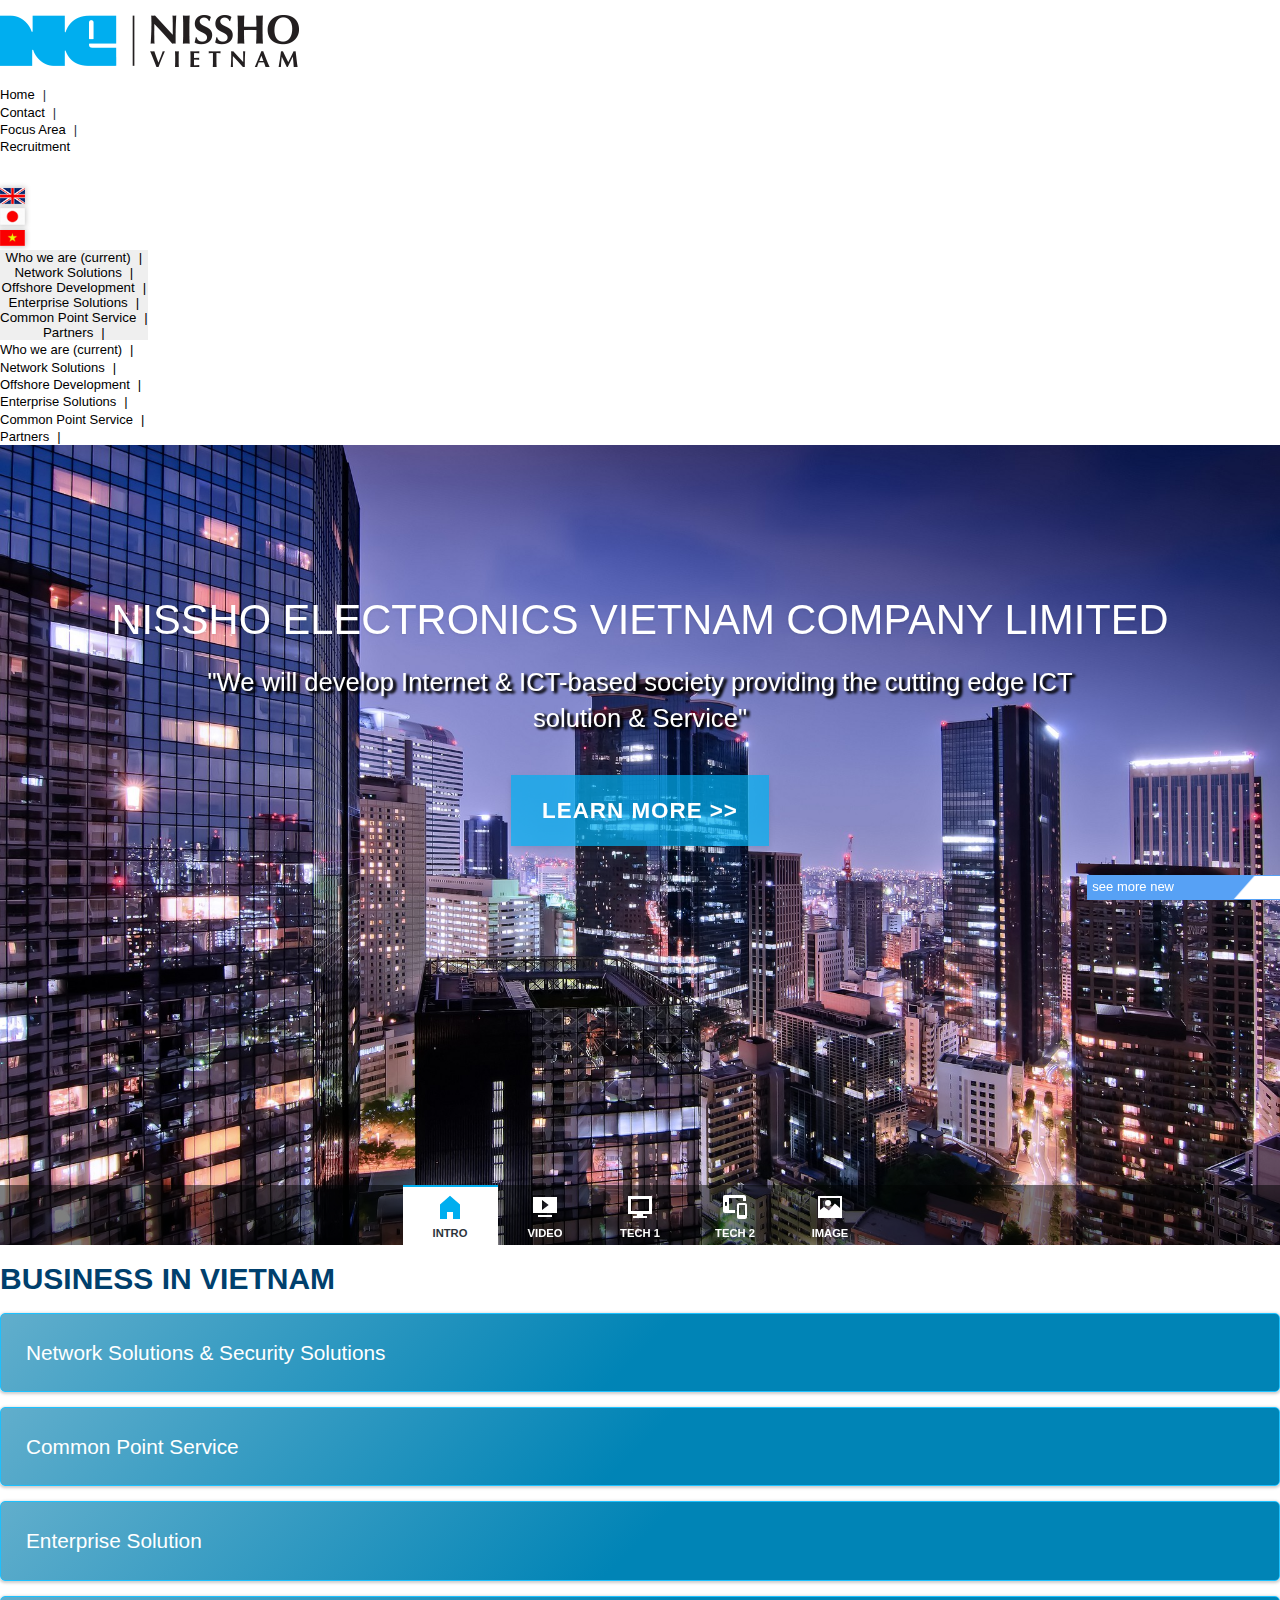
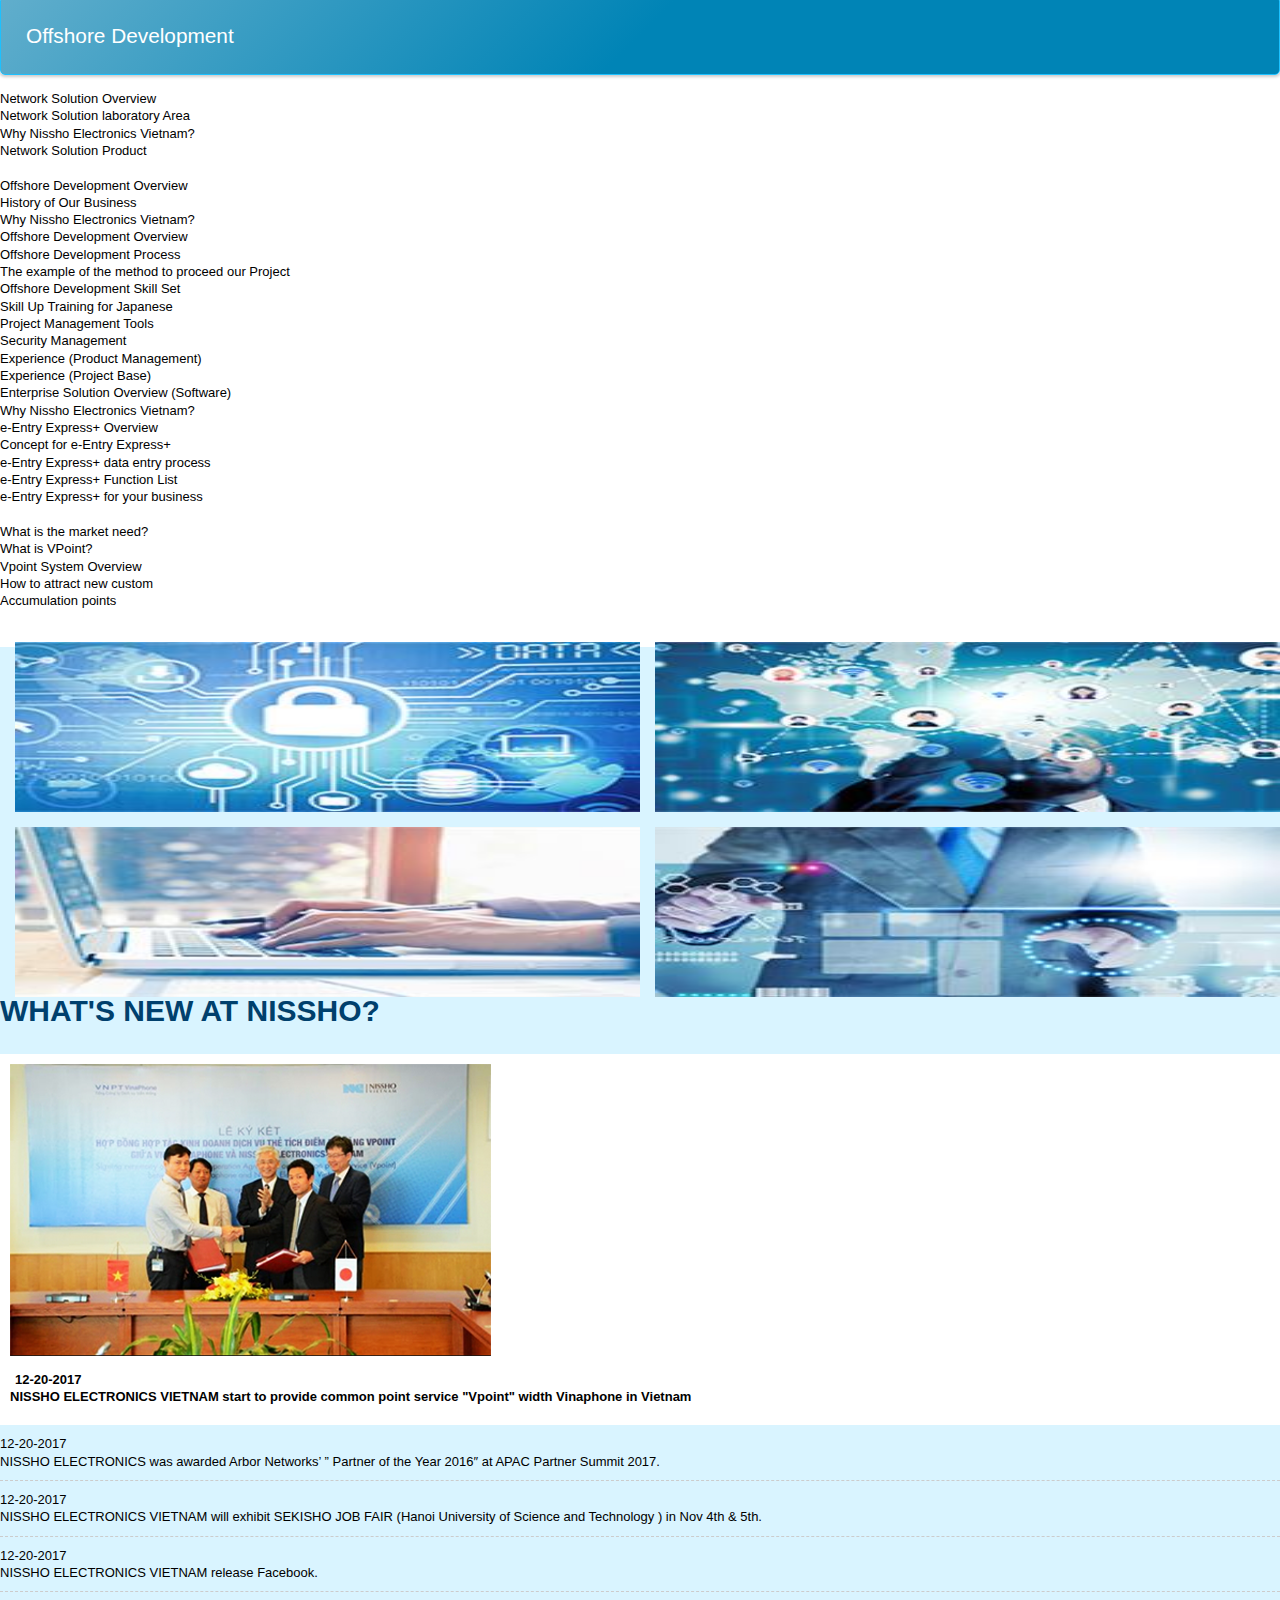
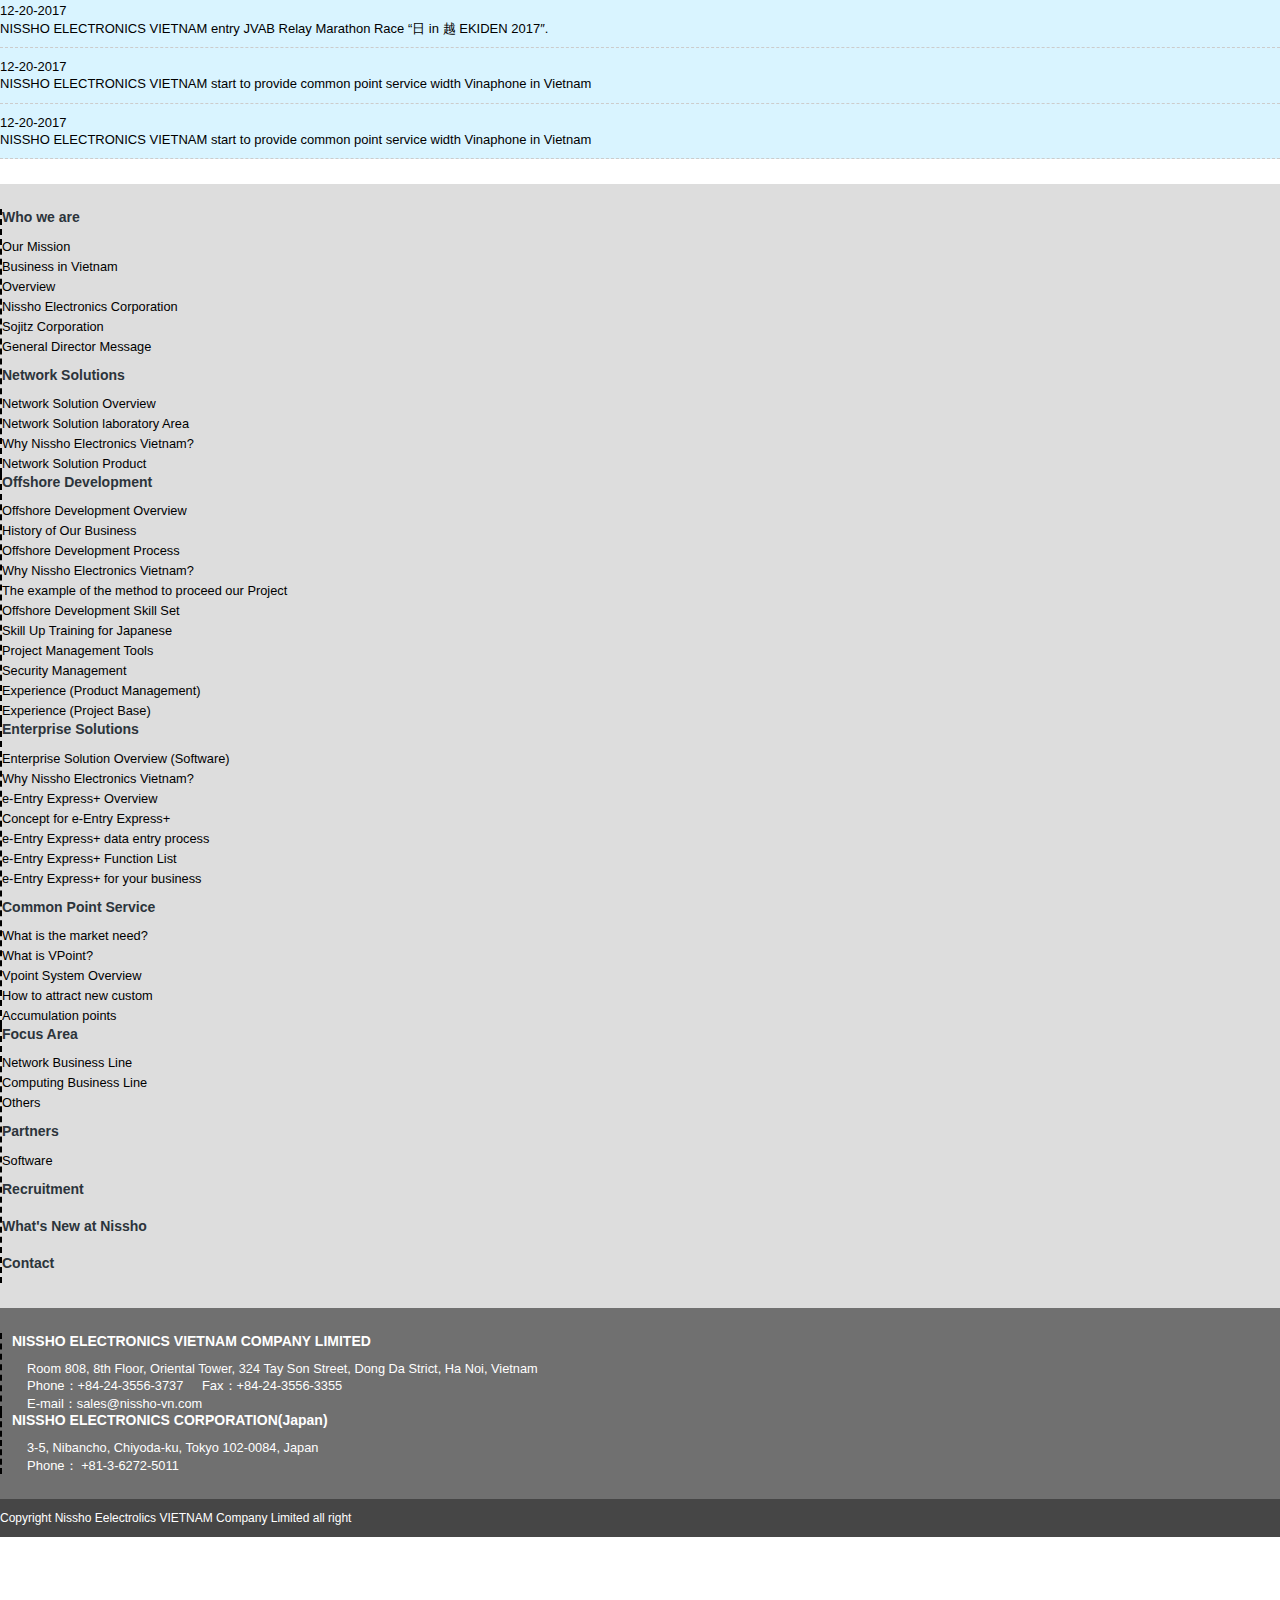
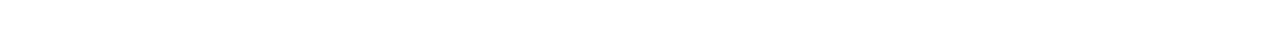
==== commit de8da88f: "change idex" ====
--- a/index.html
+++ b/index.html
@@ -32,7 +32,7 @@
       <div class="col-md-9 col-sm-9 col-xs-12 text-right">
         <div class="menu-top" style="display: block;">
           <ul class="list-inline">
-            <li class="list-inline-item"><a href="">Home</a>|</li>
+            <li class="list-inline-item"><a href="index.html">Home</a>|</li>
             <li class="list-inline-item"><a href="">Contact</a>|</li>
             <li class="list-inline-item"><a href="">Focus Area</a>|</li>
             <li class="list-inline-item"><a href="">Recruitment</a></li>
@@ -80,7 +80,7 @@
 
           <div class="collapse navbar-collapse" id="navbarSupportedContent">
             <ul class="navbar-nav mr-auto">
-              <li class="nav-item active">
+              <li class="nav-item">
                 <a href="#" class="nav-link">Who we are <span class="sr-only">(current)</span></a>
               </li>
               <li class="nav-item">
@@ -128,9 +128,9 @@
           <p>Lorem ipsum dolor sit amet, consectetur adipisicing elit. Animi, explicabo.</p> -->
           <a href="#0" class="cd-btn">Learn more</a>
         </div> <!-- .cd-full-width -->
-        <!-- <div class="cd-bg-video-wrapper" data-video="./video/NEV-introduction">
+        <div class="cd-bg-video-wrapper" data-video="./video/NEV-introduction">
           video element will be loaded using jQuery
-        </div>  --> <!-- .cd-bg-video-wrapper  -->
+        </div>  <!-- .cd-bg-video-wrapper  -->
       </li>
 
       <li>
@@ -208,55 +208,57 @@
                 </div>  
                 <div class="item">
                     <a class="url wow bounceInLeft " data-wow-delay="0.2s" data-id="#container4">Offshore Development</a>
-                </div>                
-              </div>
-              <div class="tab-content">
+                </div>  
+                <div class="tab-content">
                     <div id="container1" class="tab-pane">
                         <ul>
-                          <li><a href="">Network Solution Overview</a></li>
-                          <li><a href="">Network Solution laboratory Area</a></li>
-                          <li><a href="">Why Nissho Electronics Vietnam?</a></li>
-                          <li><a href="">Network Solution Product</a></li>
+                          <li class="title-service"><span><i class="fas fa-location-arrow"></i></span><a href="">Network Solution Overview</a></li>
+                          <li class="title-service"><span><i class="fas fa-location-arrow"></i></span><a href="">Network Solution laboratory Area</a></li>
+                          <li class="title-service"><span><i class="fas fa-location-arrow"></i></span><a href="">Why Nissho Electronics Vietnam?</a></li>
+                          <li class="title-service"><span><i class="fas fa-location-arrow"></i></span><a href="">Network Solution Product</a></li>
                           <li class="img-service"><img src="img/img-networksolution.png" alt=""></li>
                         </ul>
                     </div>
                     <div id="container2" class="tab-pane">
                         <ul>
-                          <li><a href="">Offshore Development Overview</a></li>
-                          <li><a href="">History of Our Business</a></li>
-                          <li><a href="">Why Nissho Electronics Vietnam?</a></li>
-                          <li><a href="">Offshore Development Overview</a></li>
-                          <li><a href="">Offshore Development Process</a></li>
-                          <li><a href="">The example of the method to proceed our Project</a></li>
-                          <li><a href="">Offshore Development Skill Set</a></li>
-                          <li><a href="">Skill Up Training for Japanese</a></li>
-                          <li><a href="">Project Management Tools</a></li>
-                          <li><a href="">Security Management</a></li>
-                          <li><a href="">Experience (Product Management)</a></li>
-                          <li><a href="">Experience (Project Base)</a></li>
+                          <li class="title-service"><span><i class="fas fa-location-arrow"></i></span><a href="">Offshore Development Overview</a></li>
+                          <li class="title-service"><span><i class="fas fa-location-arrow"></i></span><a href="">History of Our Business</a></li>
+                          <li class="title-service"><span><i class="fas fa-location-arrow"></i></span><a href="">Why Nissho Electronics Vietnam?</a></li>
+                          <li class="title-service"><span><i class="fas fa-location-arrow"></i></span><a href="">Offshore Development Overview</a></li>
+                          <li class="title-service"><span><i class="fas fa-location-arrow"></i></span><a href="">Offshore Development Process</a></li>
+                          <li class="title-service"><span><i class="fas fa-location-arrow"></i></span><a href="">The example of the method to proceed our Project</a></li>
+                          <li class="title-service"><span><i class="fas fa-location-arrow"></i></span><a href="">Offshore Development Skill Set</a></li>
+                          <li class="title-service"><span><i class="fas fa-location-arrow"></i></span><a href="">Skill Up Training for Japanese</a></li>
+                          <li class="title-service"><span><i class="fas fa-location-arrow"></i></span><a href="">Project Management Tools</a></li>
+                          <li class="title-service"><span><i class="fas fa-location-arrow"></i></span><a href="">Security Management</a></li>
+                          <li class="title-service"><span><i class="fas fa-location-arrow"></i></span><a href="">Experience (Product Management)</a></li>
+                          <li class="title-service"><span><i class="fas fa-location-arrow"></i></span><a href="">Experience (Project Base)</a></li>
                         </ul>
                     </div>
                     <div id="container3" class="tab-pane">
                         <ul>
-                          <li><a href="">Enterprise Solution Overview (Software)</a></li>
-                          <li><a href="">Why Nissho Electronics Vietnam?</a></li>
-                          <li><a href="">e-Entry Express+ Overview</a></li>
-                          <li><a href="">Concept for e-Entry Express+</a></li>
-                          <li><a href="">e-Entry Express+ data entry process</a></li>
-                          <li><a href="">e-Entry Express+ Function List</a></li>
-                          <li><a href="">e-Entry Express+ for your business</a></li>
+                          <li class="title-service"><span><i class="fas fa-location-arrow"></i></span><a href="">Enterprise Solution Overview (Software)</a></li>
+                          <li class="title-service"><span><i class="fas fa-location-arrow"></i></span><a href="">Why Nissho Electronics Vietnam?</a></li>
+                          <li class="title-service"><span><i class="fas fa-location-arrow"></i></span><a href="">e-Entry Express+ Overview</a></li>
+                          <li class="title-service"><span><i class="fas fa-location-arrow"></i></span><a href="">Concept for e-Entry Express+</a></li>
+                          <li class="title-service"><span><i class="fas fa-location-arrow"></i></span><a href="">e-Entry Express+ data entry process</a></li>
+                          <li class="title-service"><span><i class="fas fa-location-arrow"></i></span><a href="">e-Entry Express+ Function List</a></li>
+                          <li class="title-service"><span><i class="fas fa-location-arrow"></i></span><a href="">e-Entry Express+ for your business</a></li>
+                          <li class="img-service"><img src="img/img-networksolution.png" alt=""></li>
                         </ul>
                     </div>
                     <div id="container4" class="tab-pane">
                         <ul>
-                          <li><a href="">What is the market need?</a></li>
-                          <li><a href="">What is VPoint?</a></li>
-                          <li><a href="">Vpoint System Overview</a></li>
-                          <li><a href="">How to attract new custom</a></li>
-                          <li><a href="">Accumulation points</a></li>
+                          <li class="title-service"><span><i class="fas fa-location-arrow"></i></span><a href="">What is the market need?</a></li>
+                          <li class="title-service"><span><i class="fas fa-location-arrow"></i></span><a href="">What is VPoint?</a></li>
+                          <li class="title-service"><span><i class="fas fa-location-arrow"></i></span><a href="">Vpoint System Overview</a></li>
+                          <li class="title-service"><span><i class="fas fa-location-arrow"></i></span><a href="">How to attract new custom</a></li>
+                          <li class="title-service"><span><i class="fas fa-location-arrow"></i></span><a href="">Accumulation points</a></li>
+                          <li class="img-service"><img src="img/img-networksolution.png" alt=""></li>
                         </ul>
                     </div>
-                </div>
+                  </div>              
+              </div>
             </div>
             <div class="col-md-6 col-sm-6 col-xs-12 right-side">
               <ul class="list-inline">
@@ -330,8 +332,16 @@
   		                <div class="col-md-10 col-sm-10 col-xs-12">
                         <div><a class="title"  href="">NISSHO ELECTRONICS VIETNAM start to provide common point service width Vinaphone in Vietnam</a></div>
   		                </div>
-  		              </li class="wow bounceInRight" data-wow-delay=".5s">
-  		              <a href="" class="all-new">see more new<span><i class="fas fa-location-arrow"></i></span></a>
+  		              </li >
+                    <li class="row wow bounceInRight" data-wow-delay=".5s">
+                      <div class="col-md-2 col-sm-2 col-xs-12">
+                        <div><a class="date" href="">12-20-2017</a></div>
+                      </div>
+                      <div class="col-md-10 col-sm-10 col-xs-12">
+                        <div><a class="title"  href="">NISSHO ELECTRONICS VIETNAM start to provide common point service width Vinaphone in Vietnam</a></div>
+                      </div>
+                    </li >
+  		              <a href="" class="all-new wow bounceInRight" data-wow-delay=".5s"">see more new<span><i class="fas fa-location-arrow"></i></span></a>
   		            </ul>
                 </div>
 		          </div>
@@ -467,44 +477,44 @@
       </div>
     </div>
   </section>
-  <section class="social">
+  <div class="social">
     <ul class="left">
-      <li><a href=""><img src="img/" alt=""></a></li>
-      <li><a href=""></a></li>
-      <li><a href=""></a></li>
-      <li><a href=""></a></li>
+      <li class="fb"><a href=""><img src="img/fb.gif" alt=""></a></li>
+      <li class="twitter"><a href=""><img src="img/twitter.gif" alt=""></a></li>
+      <li class="plus"><a href=""><img src="img/gplus.gif" alt=""></a></li>
+      <li class="in"><a href=""><img src="img/in.png" alt=""></a></li>
     </ul>
-  </section>
-  <section class="gotofb">
+  </div>
+  <div class="gotofb">
     <ul class="right">
-      <li><a href=""></a></li>
+      <li class="gotofb"><a href=""><img src="img/gotofb.png" alt=""></a></li>
+      <li class="backtop"><button onclick="topFunction()" id="myBtn" title="Go to top"><img src="img/backtop.png" alt=""></button></li>
     </ul>
-  </section>
+  </div>
 </footer>
 </div>
 
 
 <script type="text/javascript" src="js/main.js"></script>
 <script type="text/javascript" src="static/js/wow.min.js"></script>
+<script type="text/javascript" src="js/backtop.js"></script>
 <script>
     new WOW().init();
 </script>
 <script>
-$(".list .url").hover(
-            function () {
-                $data_id = $(this).attr("data-id");
-                console.log($data_id);
-                $(this).parent().addClass("active");
-                $(".tab-content .tab-pane").removeClass("active");
-                $($data_id).addClass("active");
-            },
-
-            function () {
-                $(".list .item").removeClass("active");
-                $(".tab-content .tab-pane").removeClass("active");
-                
-            }
-        );
+$( ".list .url" )
+  .on( "mouseenter", function() {
+      $data_id = $(this).attr("data-id");
+      console.log($data_id);
+      $(this).parent().addClass("active");
+      $(".tab-content .tab-pane").removeClass("active");
+      $($data_id).addClass("active");    
+  })
+$( ".list" )
+  .on( "mouseleave", function() {
+      $(".tab-content .tab-pane").removeClass("active");
+      $(".list .url").removeClass("active"); 
+    });
 </script>
 </body>
 </html>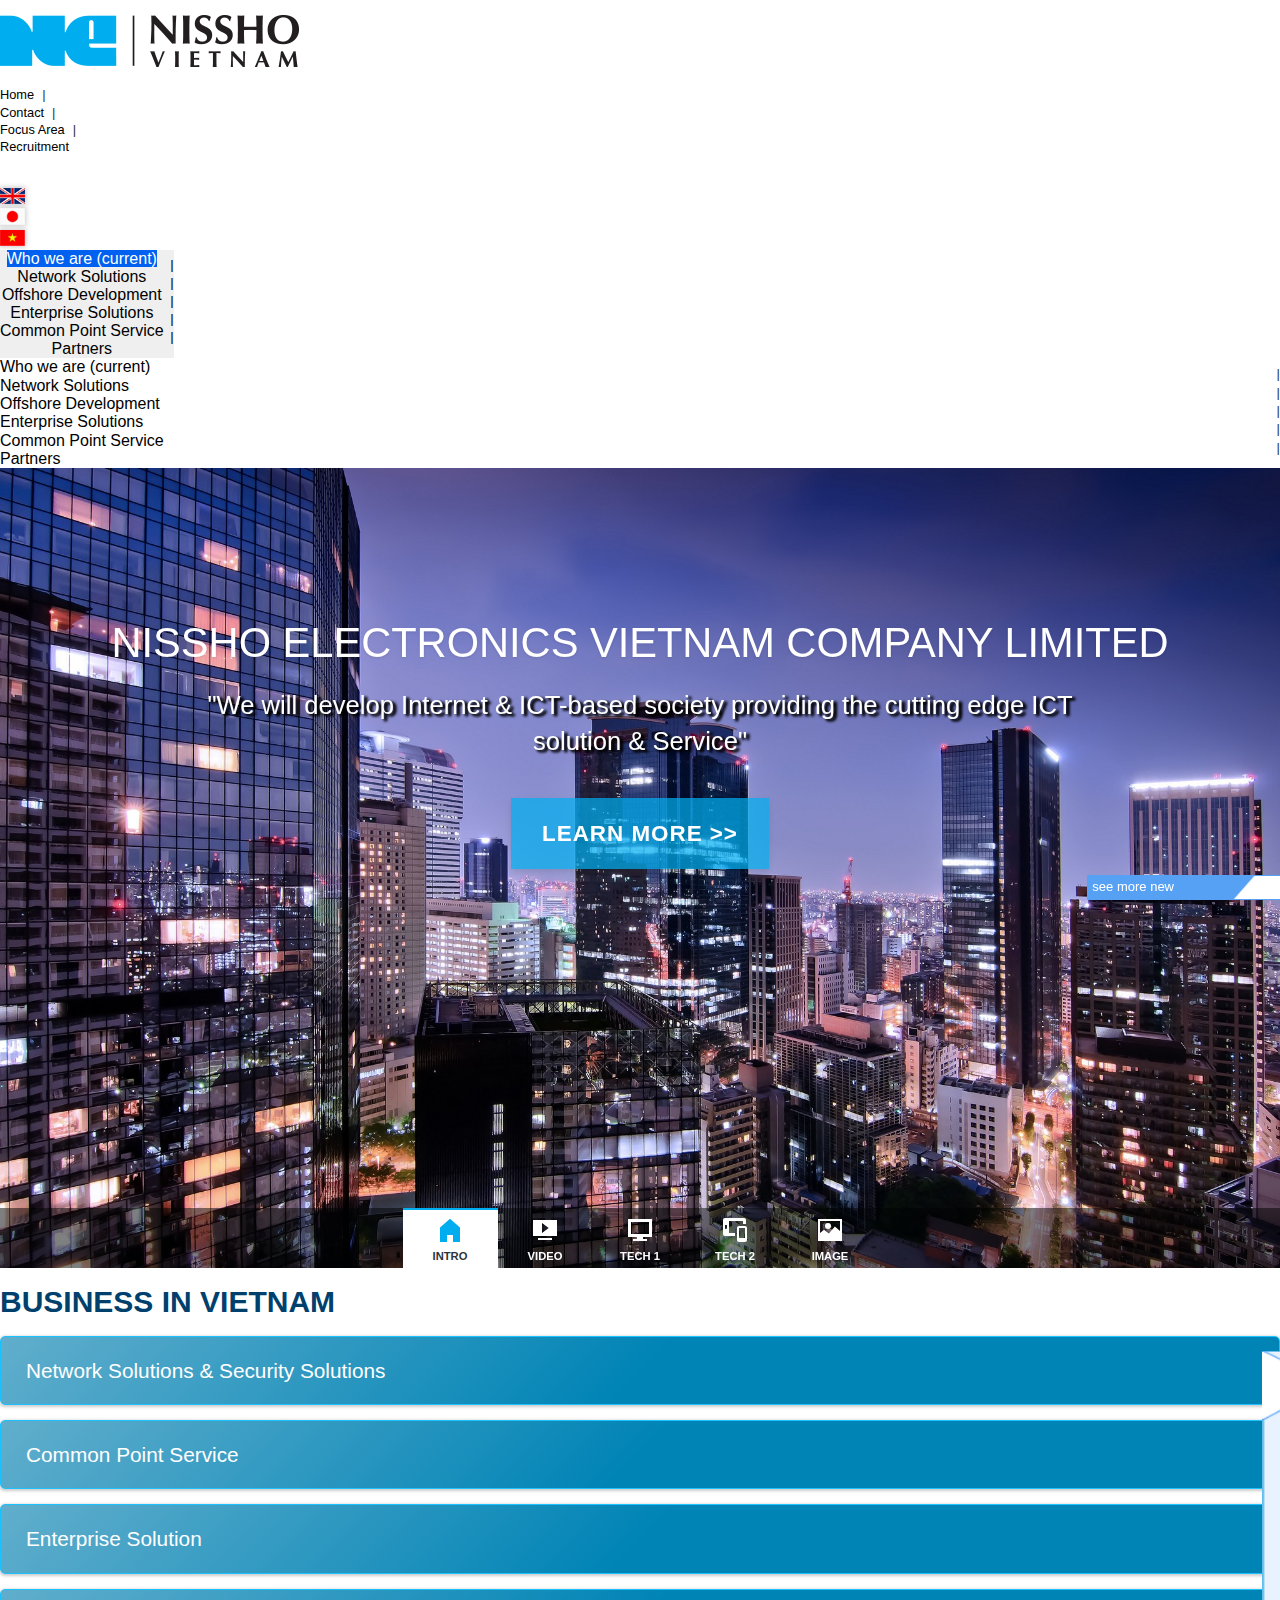
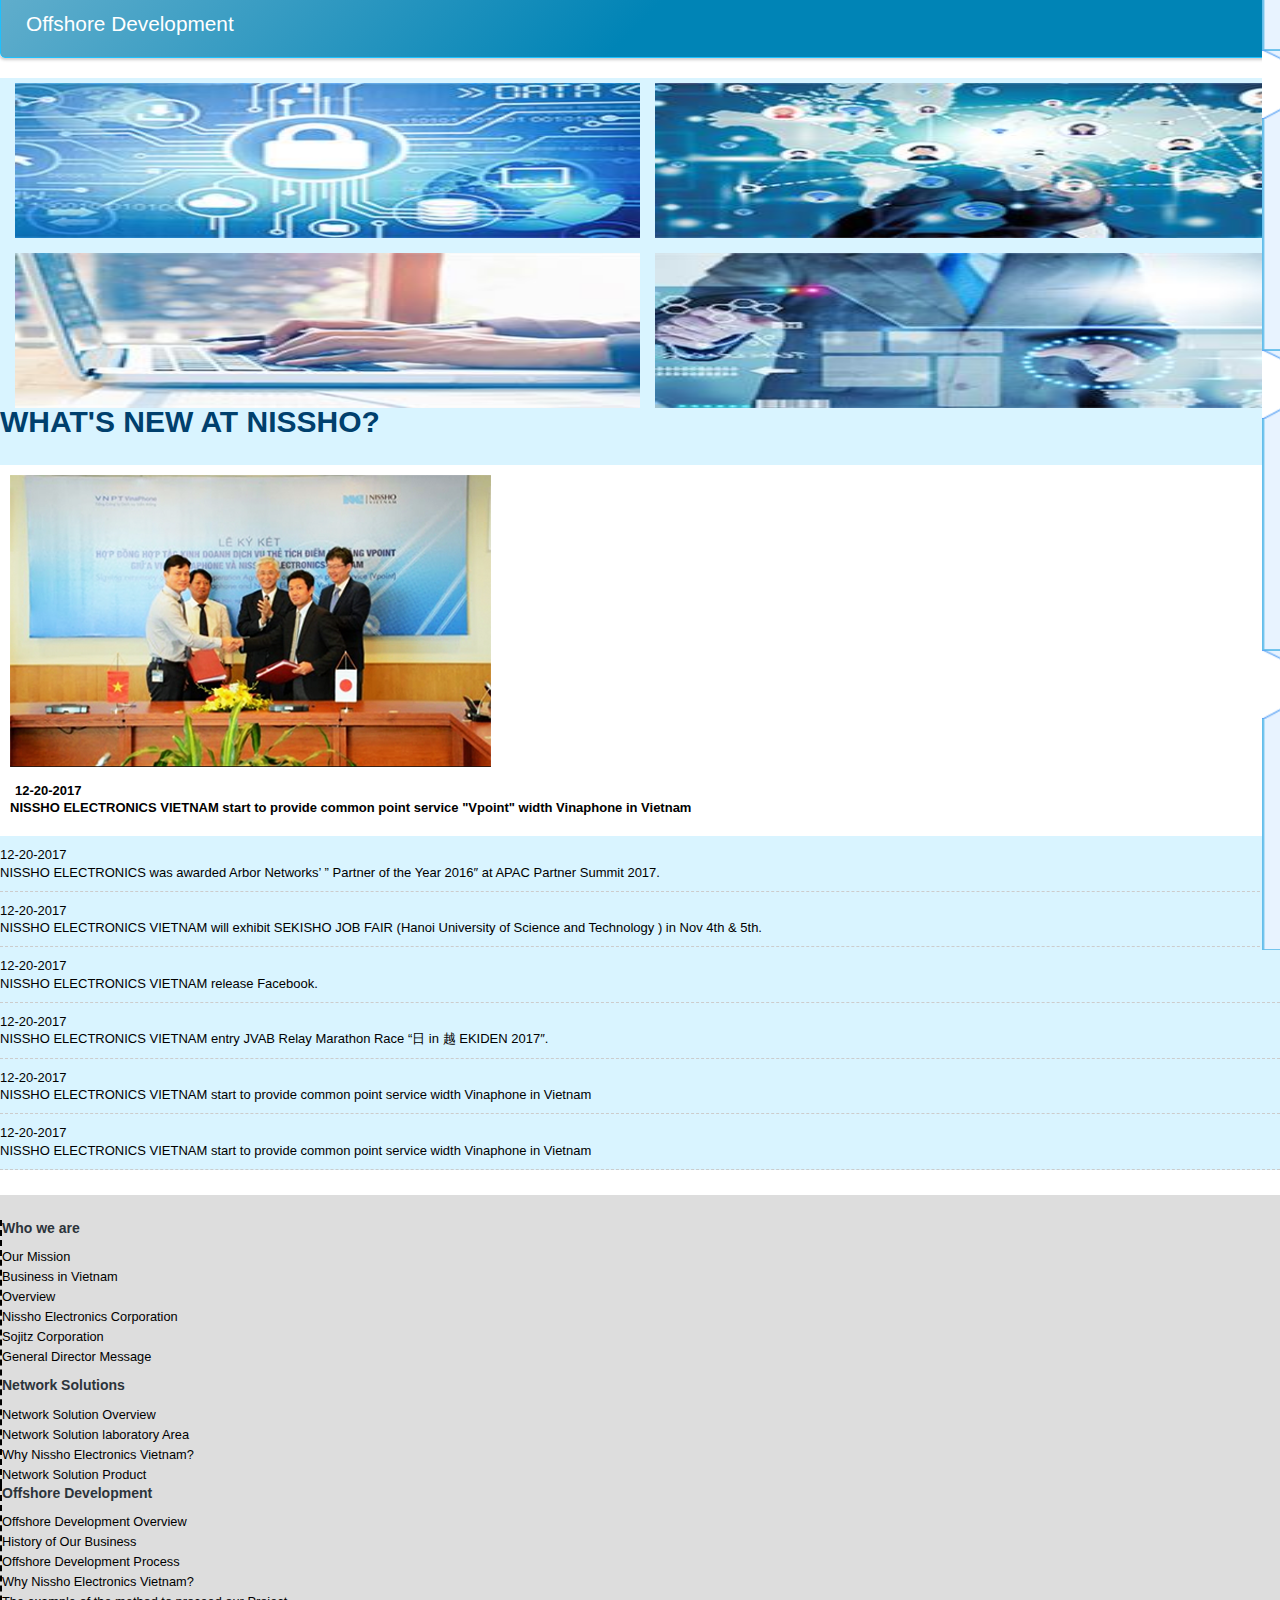
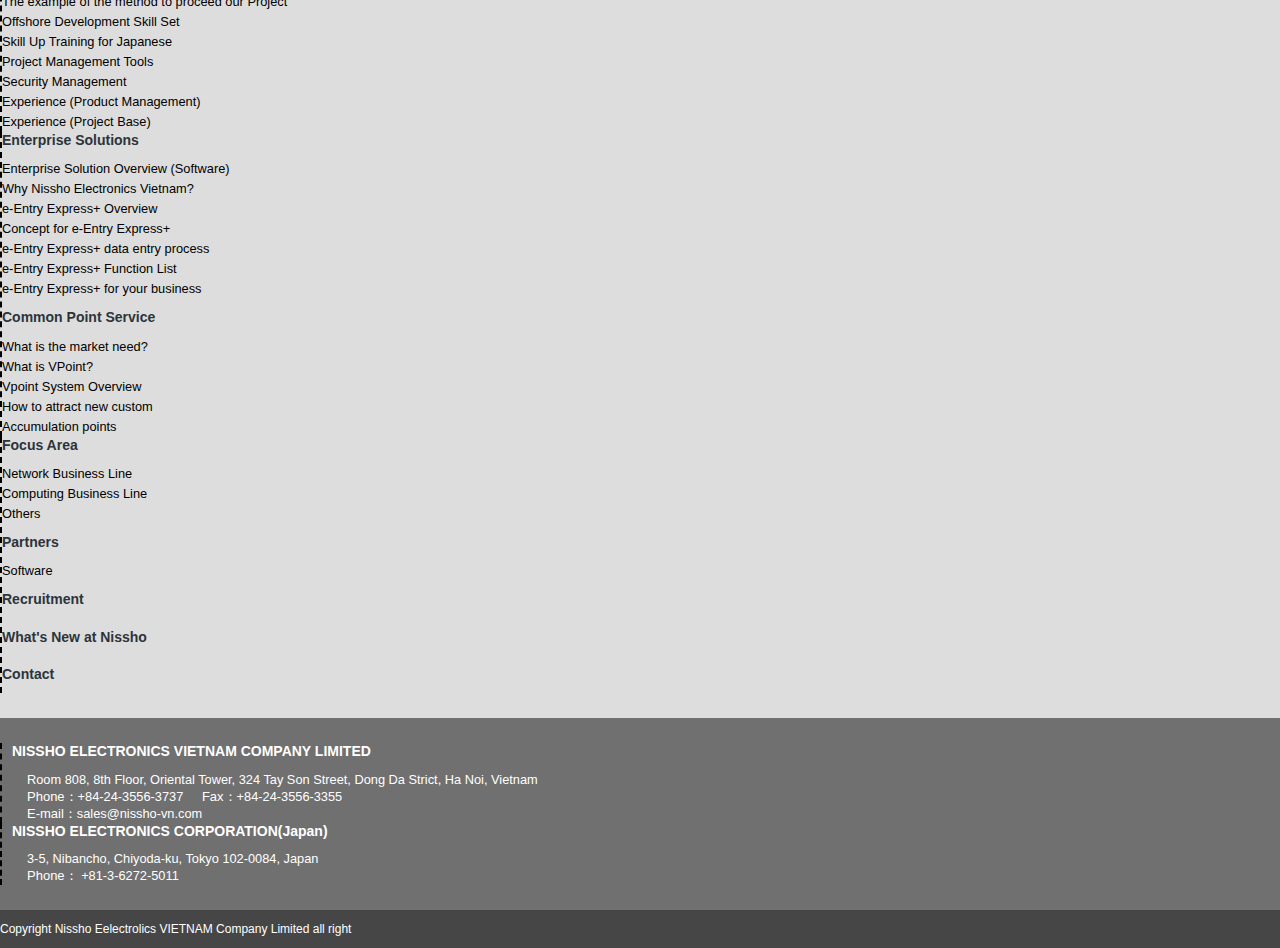
==== commit 8bcde22f: "Add source 20180212" ====
--- a/index.html
+++ b/index.html
@@ -198,16 +198,16 @@
             <div class="col-md-6 col-sm-6 col-xs-12 left-side">
               <div class="list">
                 <div class="item">
-                    <a class="url wow bounceInLeft " data-wow-delay="0.2s" data-id="#container1">Network Solutions & Security Solutions</a>
+                    <a class="url wow bounceInLeft " data-wow-delay="0.2s" data-id="#container1">Network Solutions & Security Solutions<span><i class="fas fa-location-arrow"></i></span></a>
                 </div>
                 <div class="item">
-                    <a class="url wow bounceInLeft " data-wow-delay="0.2s" data-id="#container2">Common Point Service</a>
+                    <a class="url wow bounceInLeft " data-wow-delay="0.3s" data-id="#container2">Common Point Service<span><i class="fas fa-location-arrow"></i></span></a>
                 </div>
                 <div class="item">
-                    <a class="url wow bounceInLeft " data-wow-delay="0.2s" data-id="#container3">Enterprise Solution</a>
+                    <a class="url wow bounceInLeft " data-wow-delay="0.4s" data-id="#container3">Enterprise Solution<span><i class="fas fa-location-arrow"></i></span></a>
                 </div>  
                 <div class="item">
-                    <a class="url wow bounceInLeft " data-wow-delay="0.2s" data-id="#container4">Offshore Development</a>
+                    <a class="url wow bounceInLeft " data-wow-delay="0.5s" data-id="#container4">Offshore Development<span><i class="fas fa-location-arrow"></i></span></a>
                 </div>  
                 <div class="tab-content">
                     <div id="container1" class="tab-pane">
@@ -216,7 +216,6 @@
                           <li class="title-service"><span><i class="fas fa-location-arrow"></i></span><a href="">Network Solution laboratory Area</a></li>
                           <li class="title-service"><span><i class="fas fa-location-arrow"></i></span><a href="">Why Nissho Electronics Vietnam?</a></li>
                           <li class="title-service"><span><i class="fas fa-location-arrow"></i></span><a href="">Network Solution Product</a></li>
-                          <li class="img-service"><img src="img/img-networksolution.png" alt=""></li>
                         </ul>
                     </div>
                     <div id="container2" class="tab-pane">
@@ -244,7 +243,6 @@
                           <li class="title-service"><span><i class="fas fa-location-arrow"></i></span><a href="">e-Entry Express+ data entry process</a></li>
                           <li class="title-service"><span><i class="fas fa-location-arrow"></i></span><a href="">e-Entry Express+ Function List</a></li>
                           <li class="title-service"><span><i class="fas fa-location-arrow"></i></span><a href="">e-Entry Express+ for your business</a></li>
-                          <li class="img-service"><img src="img/img-networksolution.png" alt=""></li>
                         </ul>
                     </div>
                     <div id="container4" class="tab-pane">
@@ -254,7 +252,6 @@
                           <li class="title-service"><span><i class="fas fa-location-arrow"></i></span><a href="">Vpoint System Overview</a></li>
                           <li class="title-service"><span><i class="fas fa-location-arrow"></i></span><a href="">How to attract new custom</a></li>
                           <li class="title-service"><span><i class="fas fa-location-arrow"></i></span><a href="">Accumulation points</a></li>
-                          <li class="img-service"><img src="img/img-networksolution.png" alt=""></li>
                         </ul>
                     </div>
                   </div>              
@@ -262,10 +259,10 @@
             </div>
             <div class="col-md-6 col-sm-6 col-xs-12 right-side">
               <ul class="list-inline">
-                <li class="list-inline-item wow swing center"  data-wow-delay="0.5s"><a href=""><img src="img/service1.jpg" alt=""></a></li>
-                <li class="list-inline-item wow swing center"  data-wow-delay="0.5s"><a href=""><img src="img/service2.jpg" alt=""></a></li>
-                <li class="list-inline-item wow swing center"  data-wow-delay="0.5s"><a href=""><img src="img/service3.jpg" alt=""></a></li>
-                <li class="list-inline-item wow swing center"  data-wow-delay="0.5s"><a href=""><img src="img/service4.jpg" alt=""></a></li>
+                <li class="list-inline-item wow swing center"  data-wow-delay="0.2s"><a href=""><img src="img/service1.jpg" alt=""></a></li>
+                <li class="list-inline-item wow swing center"  data-wow-delay="0.2s"><a href=""><img src="img/service2.jpg" alt=""></a></li>
+                <li class="list-inline-item wow swing center"  data-wow-delay="0.2s"><a href=""><img src="img/service3.jpg" alt=""></a></li>
+                <li class="list-inline-item wow swing center"  data-wow-delay="0.2s"><a href=""><img src="img/service4.jpg" alt=""></a></li>
               </ul>
             </div>
           </div>
@@ -293,7 +290,7 @@
 		          <div class="col-md-7 col-sm-7 col-xs-12">
                 <div class="news-detail">
   		            <ul>
-  		              <li class="row wow bounceInRight" data-wow-delay=".5s">
+  		              <li class="row wow bounceInRight" data-wow-delay="0.2s">
   		                <div class="col-md-2 col-sm-2 col-xs-12">
                         <div><a class="date"  href="">12-20-2017</a></div>
                       </div>
@@ -301,7 +298,7 @@
                         <div><a class="title"  href="">NISSHO ELECTRONICS was awarded Arbor Networks’ ” Partner of the Year 2016″ at APAC Partner Summit 2017.</a></div>
   		                </div>
   		              </li>
-  		              <li class="row wow bounceInRight" data-wow-delay=".5s">
+  		              <li class="row wow bounceInRight" data-wow-delay="0.2s">
   		                <div class="col-md-2 col-sm-2 col-xs-12">
                         <div><a class="date"  href="">12-20-2017</a></div>
                       </div>
@@ -309,7 +306,7 @@
                         <div><a class="title"  href="">NISSHO ELECTRONICS VIETNAM will exhibit SEKISHO JOB FAIR (Hanoi University of Science and Technology ) in Nov 4th & 5th.</a></div>
   		                </div>
   		              </li>
-  		              <li class="row wow bounceInRight" data-wow-delay=".5s">
+  		              <li class="row wow bounceInRight" data-wow-delay="0.2s">
   		                <div class="col-md-2 col-sm-2 col-xs-12">
                         <div><a class="date"  href="">12-20-2017</a></div>
                       </div>
@@ -317,7 +314,7 @@
                         <div><a class="title"  href="">NISSHO ELECTRONICS VIETNAM release Facebook.</a></div>
   		                </div>
   		              </li>
-  		              <li class="row wow bounceInRight" data-wow-delay=".5s">
+  		              <li class="row wow bounceInRight" data-wow-delay="0.2s">
   		                <div class="col-md-2 col-sm-2 col-xs-12">
                         <div><a class="date"  href="">12-20-2017</a></div>
                       </div>
@@ -325,7 +322,7 @@
                         <div><a class="title"  href="">NISSHO ELECTRONICS VIETNAM entry JVAB Relay Marathon Race “日 in 越 EKIDEN 2017″.</a></div>
   		                </div>
   		              </li>
-  		              <li class="row wow bounceInRight" data-wow-delay=".5s">
+  		              <li class="row wow bounceInRight" data-wow-delay="0.2s">
   		                <div class="col-md-2 col-sm-2 col-xs-12">
                         <div><a class="date" href="">12-20-2017</a></div>
                       </div>
@@ -333,7 +330,7 @@
                         <div><a class="title"  href="">NISSHO ELECTRONICS VIETNAM start to provide common point service width Vinaphone in Vietnam</a></div>
   		                </div>
   		              </li >
-                    <li class="row wow bounceInRight" data-wow-delay=".5s">
+                    <li class="row wow bounceInRight" data-wow-delay="0.2s">
                       <div class="col-md-2 col-sm-2 col-xs-12">
                         <div><a class="date" href="">12-20-2017</a></div>
                       </div>
@@ -341,7 +338,7 @@
                         <div><a class="title"  href="">NISSHO ELECTRONICS VIETNAM start to provide common point service width Vinaphone in Vietnam</a></div>
                       </div>
                     </li >
-  		              <a href="" class="all-new wow bounceInRight" data-wow-delay=".5s"">see more new<span><i class="fas fa-location-arrow"></i></span></a>
+  		              <a href="" class="all-new wow bounceInRight" data-wow-delay="0.2s"">see more new<span><i class="fas fa-location-arrow"></i></span></a>
   		            </ul>
                 </div>
 		          </div>
@@ -356,7 +353,7 @@
     <div class="container">
       <div class="row">
         <div class="col-md-3 col-sm-3 col-xs-12">
-          <div class="box-info-inner wow fadeInUp"  data-wow-delay="0.5s">
+          <div class="box-info-inner wow fadeInUp"  data-wow-delay="0.2s">
             <h3>Who we are</h3>
             <ul>
               <li><a href="">Our Mission</a></li>
@@ -367,7 +364,7 @@
               <li><a href="">General Director Message</a></li>
             </ul>
           </div>
-          <div class="box-info-inner wow fadeInUp" data-wow-delay="0.5s">
+          <div class="box-info-inner wow fadeInUp" data-wow-delay="0.2s">
             <h3>Network Solutions</h3>
             <ul>
               <li><a href="">Network Solution Overview</a></li>
@@ -378,7 +375,7 @@
           </div>
         </div>
         <div class="col-md-3 col-sm-3 col-xs-12">
-          <div class="box-info-inner wow fadeInUp" data-wow-delay="0.5s">
+          <div class="box-info-inner wow fadeInUp" data-wow-delay="0.2s">
             <h3>Offshore Development</h3>
             <ul>
               <li><a href="">Offshore Development Overview</a></li>
@@ -396,7 +393,7 @@
           </div>
         </div>
         <div class="col-md-3 col-sm-3 col-xs-12">
-          <div class="box-info-inner wow fadeInUp" data-wow-delay="0.5s">
+          <div class="box-info-inner wow fadeInUp" data-wow-delay="0.2s">
             <h3>Enterprise Solutions</h3>
             <ul>
               <li><a href="">Enterprise Solution Overview (Software)</a></li>
@@ -408,7 +405,7 @@
               <li><a href="">e-Entry Express+ for your business</a></li>
             </ul>
           </div>
-          <div class="box-info-inner wow fadeInUp" data-wow-delay="0.5s">
+          <div class="box-info-inner wow fadeInUp" data-wow-delay="0.2s">
           <h3>Common Point Service</h3>
             <ul>
               <li><a href="">What is the market need?</a></li>
@@ -420,7 +417,7 @@
           </div>
         </div>
         <div class="col-md-3 col-sm-3 col-xs-12">
-          <div class="box-info-inner wow fadeInUp" data-wow-delay="0.5s">
+          <div class="box-info-inner wow fadeInUp" data-wow-delay="0.2s">
             <h3>Focus Area</h3>
             <ul>
               <li><a href="">Network Business Line</a></li>
@@ -428,19 +425,19 @@
               <li><a href="">Others</a></li>
             </ul>
           </div>
-          <div class="box-info-inner wow fadeInUp" data-wow-delay="0.5s">
+          <div class="box-info-inner wow fadeInUp" data-wow-delay="0.2s">
             <h3>Partners</h3>
             <ul>
               <li><a href="">Software</a></li>
             </ul>
           </div>
-          <div class="box-info-inner wow fadeInUp" data-wow-delay="0.5s">
+          <div class="box-info-inner wow fadeInUp" data-wow-delay="0.2s">
             <h3>Recruitment</h3>
           </div>
-          <div class="box-info-inner wow fadeInUp" data-wow-delay="0.5s">
+          <div class="box-info-inner wow fadeInUp" data-wow-delay="0.2s">
             <h3>What's New at Nissho</h3>
           </div>
-          <div class="box-info-inner wow fadeInUp" data-wow-delay="0.5s">
+          <div class="box-info-inner wow fadeInUp" data-wow-delay="0.2s">
             <h3>Contact</h3>
           </div>
         </div>
@@ -450,7 +447,7 @@
   <section class="footer-map">
     <div class="container">
       <div class="row">
-        <div class="col-md-7 col-sm-7 col-xs-12 wow bounceInLeft" data-wow-delay="0.5s">
+        <div class="col-md-7 col-sm-7 col-xs-12 wow bounceInLeft" data-wow-delay="0.2s">
           <h2>NISSHO ELECTRONICS VIETNAM COMPANY LIMITED </h2>
           <ul>
             <li><span class="map"><i class="fas fa-map-marker-alt"></i></span><a href="">Room 808, 8th Floor, Oriental Tower, 324 Tay Son Street, Dong Da Strict, Ha Noi, Vietnam</a></li>
@@ -458,7 +455,7 @@
             <li><i class="far fa-envelope"></i><span>E-mail：</span><a href="mailto:sales@nissho-vn.com">sales@nissho-vn.com</a></li>
           </ul>
         </div>
-        <div class="col-md-5 col-sm-5 col-xs-12 wow bounceInRight" data-wow-delay="0.5s">
+        <div class="col-md-5 col-sm-5 col-xs-12 wow bounceInRight" data-wow-delay="0.2s">
           <h2>NISSHO ELECTRONICS CORPORATION(Japan)</h2>
           <ul>
             <li><span class="map"><i class="fas fa-map-marker-alt"></i></span><a href="">3-5, Nibancho, Chiyoda-ku, Tokyo 102-0084, Japan</a></li>
--- a/css/style.css
+++ b/css/style.css
@@ -1,2 +1,2 @@
-﻿@import url("../static/css/bootstrap.css");@import url("../static/css/fontawesome-all.css");html,body,div,span,applet,object,iframe,h1,h2,h3,h4,h5,h6,p,blockquote,pre,a,abbr,acronym,address,big,cite,code,del,dfn,em,font,img,ins,kbd,q,s,samp,small,strike,strong,sub,sup,tt,var,b,u,i,center,dl,dt,dd,ol,ul,li,fieldset,form,label,legend,table,caption,tbody,tfoot,thead,tr,th,td{margin:0;padding:0;border:0;outline:0;font-size:100%;vertical-align:baseline;background:transparent}text-decoration:none html:before,html:after,text-decoration:none body:before,body:after,text-decoration:none div:before,div:after,text-decoration:none span:before,span:after,text-decoration:none applet:before,applet:after,text-decoration:none object:before,object:after,text-decoration:none iframe:before,iframe:after,text-decoration:none h1:before,h1:after,text-decoration:none h2:before,h2:after,text-decoration:none h3:before,h3:after,text-decoration:none h4:before,h4:after,text-decoration:none h5:before,h5:after,text-decoration:none h6:before,h6:after,text-decoration:none p:before,p:after,text-decoration:none blockquote:before,blockquote:after,text-decoration:none pre:before,pre:after,text-decoration:none a:before,a:after,text-decoration:none abbr:before,abbr:after,text-decoration:none acronym:before,acronym:after,text-decoration:none address:before,address:after,text-decoration:none big:before,big:after,text-decoration:none cite:before,cite:after,text-decoration:none code:before,code:after,text-decoration:none del:before,del:after,text-decoration:none dfn:before,dfn:after,text-decoration:none em:before,em:after,text-decoration:none font:before,font:after,text-decoration:none img:before,img:after,text-decoration:none ins:before,ins:after,text-decoration:none kbd:before,kbd:after,text-decoration:none q:before,q:after,text-decoration:none s:before,s:after,text-decoration:none samp:before,samp:after,text-decoration:none small:before,small:after,text-decoration:none strike:before,strike:after,text-decoration:none strong:before,strong:after,text-decoration:none sub:before,sub:after,text-decoration:none sup:before,sup:after,text-decoration:none tt:before,tt:after,text-decoration:none var:before,var:after,text-decoration:none b:before,b:after,text-decoration:none u:before,u:after,text-decoration:none i:before,i:after,text-decoration:none center:before,center:after,text-decoration:none dl:before,dl:after,text-decoration:none dt:before,dt:after,text-decoration:none dd:before,dd:after,text-decoration:none ol:before,ol:after,text-decoration:none ul:before,ul:after,text-decoration:none li:before,li:after,text-decoration:none fieldset:before,fieldset:after,text-decoration:none form:before,form:after,text-decoration:none label:before,label:after,text-decoration:none legend:before,legend:after,text-decoration:none table:before,table:after,text-decoration:none caption:before,caption:after,text-decoration:none tbody:before,tbody:after,text-decoration:none tfoot:before,tfoot:after,text-decoration:none thead:before,thead:after,text-decoration:none tr:before,tr:after,text-decoration:none th:before,th:after,text-decoration:none td:before,td:after{box-sizing:border-box;-moz-box-sizing:border-box;-webkit-box-sizing:border-box}body{line-height:1}ol,ul{list-style:none}blockquote,q{quotes:none}blockquote:after,blockquote:before,q:after,q:before{content:'';content:none}:focus{outline:0}a,ins{text-decoration:none}del{text-decoration:line-through}table{border-collapse:collapse;border-spacing:0}body{font:normal normal normal;font-size:13px;line-height:1.333em}html body .stxt{font-size:.85em;font-weight:400}html body .bold{font-weight:700}html body .em{font-style:italic}.txtl{text-align:left}.txtc{text-align:center}.txtr{text-align:right}.fltl{float:left}.fltr{float:right}.htxt{text-indent:-9999px;overflow:hidden}.hidden{display:none;visibility:hidden}html body .nomg{margin:0 !important;margin:0}html body .nopd{padding:0 !important;padding:0}html body .nobd{border:0 !important;border:0}html body .nobg{background:transparent !important;background:transparent}html body .hr{display:block;height:1px;width:auto;margin:5px auto;clear:both;font-size:1px;line-height:1px;border-bottom:1px solid #fff;background:#aaa}html body .hr hr{display:none}.clr{clear:both}.clrer{clear:both;display:block;margin:0;padding:0;height:0;line-height:1px;font-size:1px}.clrl{clear:left}.clrr{clear:right}html body * span.clear,html body * div.clear,html body * li.clear,html body * dd.clear{background:none;border:0;clear:both;display:block;float:none;font-size:0;list-style:none;margin:0;padding:0;overflow:hidden;visibility:hidden;width:0;height:0}.clrfx:after{content:'.';display:block;height:0;clear:both;visibility:hidden}.clrfx{display:inline-blocks}html .clrfx{height:1%}.clrfx{display:block}.rlt{position:relative}.iconimg{vertical-align:middle}html body .innerleft{margin-left:0}html body .innerright{margin-right:0}button{border:0 none;cursor:pointer;padding:0}a:hover{color:#00aff0;text-decoration:none}body,input,select,textarea,button,.ist-container{overflow:scroll;font-style:normal;font-family:"Meiryo UI", "ＭＳ Ｐゴシック", "MS PGothic", sans-serif}a{color:#000}a :hover{color:#00aff0}p{color:#f00}p ul{color:#fff}p ul li{padding:10px}h1.logo{padding:15px 0;margin-bottom:0}.menu-top .list-inline-item a{padding-right:.5rem}.language{padding-top:2rem}.language a img{width:25px;box-shadow:0px 0px 5px 1px #ccc}.main-menu .navbar-nav li.nav-item ::after{content:"|";padding-left:8px}.main-menu .navbar-nav li.nav-item :last-child ::after{content:"";padding-left:0}.main-menu .box-search{position:absolute;right:0;width:32px;height:32px}.main-menu .box-search .btn-search{width:32px}.main-menu .box-search .btn-search span{position:absolute;right:0;padding:6px;border:1px solid #00aff0;color:#00aff0;font-size:1.1rem}.main-menu .box-search input{display:none;margin-top:31px;z-index:99;right:0;transition:all 2s;padding:5px 10px}.main-menu .box-search:hover{width:200px;transition:all 2s}.main-menu .box-search:hover input{position:absolute;margin-top:31px;z-index:99;right:0;transition:all 2s;display:block}.wraper.homepage .business-in-vietnam{position:relative}.wraper.homepage .business-in-vietnam .right-side{width:100%;margin-top:5px}.wraper.homepage .business-in-vietnam .right-side li{padding:10px 0 0px 15px;width:50%;float:left;margin-right:0;height:185px}.wraper.homepage .business-in-vietnam .right-side li a img{width:100%;height:170px}.wraper.homepage .business-in-vietnam .right-side li:nth-child(2) img,.wraper.homepage .business-in-vietnam .right-side li:nth-child(4) img{float:right}.wraper.homepage .business-in-vietnam .left-side .list .item{width:100%}.wraper.homepage .business-in-vietnam .left-side .list .item a{width:100%;padding:30px 25px;display:block;margin:15px 0;border-radius:5px;box-shadow:0px 1px 3px 1px #ccc;border:1px solid #1cc1ff;color:#fff;font-size:1.3rem}.wraper.homepage .business-in-vietnam .left-side .list .item a:nth-child(1){background:-webkit-linear-gradient(135deg, #0084b6, #0084b6, #61aecc);background:linear-gradient(-45deg, #0084b6, #0084b6, #61aecc)}.wraper.homepage .business-in-vietnam .left-side .list .item a:nth-child(2){background:-webkit-linear-gradient(135deg, #0084b6, #0084b6, #0084b6, #61aecc);background:linear-gradient(-45deg, #0084b6, #0084b6, #0084b6, #61aecc)}.wraper.homepage .business-in-vietnam .left-side .list .item a:nth-child(3){background:-webkit-linear-gradient(135deg, #0084b6, #0084b6, #0084b6, #0084b6, #61aecc);background:linear-gradient(-45deg, #0084b6, #0084b6, #0084b6, #0084b6, #61aecc)}.wraper.homepage .business-in-vietnam .left-side .list .item a:nth-child(4){background:-webkit-linear-gradient(135deg, #0084b6, #0084b6, #0084b6, #0084b6, #61aecc);background:linear-gradient(-45deg, #0084b6, #0084b6, #0084b6, #0084b6, #0084b6, #61aecc)}.wraper.homepage .business-in-vietnam .left-side .tab-content>.active{position:absolute;right:-100%;width:100%;height:100%;background:#fff;z-index:99;top:15px}.wraper.homepage .business-in-vietnam .left-side .sub-menu-show{display:block;position:absolute;top:0px;right:-106%;z-index:99;background:#fff;width:100%;height:100%;box-shadow:0px 0px 2px 1px #ccc}.wraper.homepage .business-in-vietnam .left-side .sub-menu-show ul li a{color:#000}.wraper.homepage .title-news h3{width:100%;font-size:30px;font-weight:bold;color:#00406d;text-transform:uppercase;padding:25px 0}.wraper.homepage .title-news h3 span i{color:#00aff0;padding:15px 15px 0 0}.wraper.homepage .title-product h3{width:100%;font-size:30px;font-weight:bold;color:#00406d;text-transform:uppercase;padding:25px 0 10px}.wraper.homepage .title-product h3 span i{color:#00aff0;padding:15px 15px 0 0}.wraper.homepage .home-news{background:#d9f4ff}.wraper.homepage .home-service{margin-bottom:20px}.wraper.homepage .new-deatail-home{margin-bottom:25px}.wraper.homepage .new-deatail-home .main-news{margin-top:10px;background:#fff;padding:10px}.wraper.homepage .new-deatail-home .main-news .detail{padding:10px 0}.wraper.homepage .new-deatail-home .main-news .detail .date{color:#000;font-weight:bold;display:block;width:100%;margin-right:10px}.wraper.homepage .new-deatail-home .main-news .detail .date i{padding:0 5px 0 0}.wraper.homepage .new-deatail-home .main-news .detail .title{color:#000;font-weight:bold;text-align:justify;display:inherit}.wraper.homepage .new-deatail-home .news-detail .row{padding:10px 0;border-bottom:1px dashed #ccc;margin:0}.wraper.homepage .new-deatail-home .news-detail .row .col-md-2.col-sm-2{padding:0}.wraper.homepage .new-deatail-home .news-detail .row .col-md-10.col-sm-10{padding:0}.wraper.homepage .new-deatail-home .news-detail .row .col-md-10.col-sm-10 a{text-align:justify}.wraper.homepage .new-deatail-home .news-detail a.all-new{background:url(../img/all-new.png) no-repeat;padding:3px 106px 5px 5px;color:#fff;float:right;bottom:0;position:absolute;right:0}.wraper.homepage .new-deatail-home .news-detail a.all-new i{transform:rotate(45deg);position:absolute;right:15px;color:#57a1f5;margin-top:3px}.footer-service{background:#dddddd;padding:25px 0}.footer-service .row{margin:0}.footer-service .box-info-inner h3{font-size:14px;font-weight:bold;padding:10px 0}.footer-service .box-info-inner ul li a{font-size:.8rem;line-height:20px}.footer-service .col-md-3.col-sm-3.col-xs-12{border-left:2px dashed #000}.footer-service .col-md-3.col-sm-3.col-xs-12 .box-info-inner:first-child h3{padding:0 0 10px}.footer-map{background:#707070;color:#fff;padding:25px 0}.footer-map .row{margin:0}.footer-map h2{font-weight:bold;font-size:14px;padding-bottom:10px}.footer-map ul li a{color:#fff;font-weight:normal;font-size:.8rem}.footer-map ul li i{padding:0 10px 10px 5px}.footer-map ul li .fax{margin-left:5px}.footer-map .col-md-7.col-sm-7.col-xs-12,.footer-map .col-md-5.col-sm-5.col-xs-12{border-left:2px dashed #000;padding-left:10px}.footer-coppy-right{background:#464646;padding:10px 0}.footer-coppy-right a{font-size:12px;color:#fff}
+﻿@import url("../static/css/bootstrap.css");@import url("../static/css/fontawesome-all.css");html,body,div,span,applet,object,iframe,h1,h2,h3,h4,h5,h6,p,blockquote,pre,a,abbr,acronym,address,big,cite,code,del,dfn,em,font,img,ins,kbd,q,s,samp,small,strike,strong,sub,sup,tt,var,b,u,i,center,dl,dt,dd,ol,ul,li,fieldset,form,label,legend,table,caption,tbody,tfoot,thead,tr,th,td{margin:0;padding:0;border:0;outline:0;font-size:100%;vertical-align:baseline;background:transparent}text-decoration:none html:before,html:after,text-decoration:none body:before,body:after,text-decoration:none div:before,div:after,text-decoration:none span:before,span:after,text-decoration:none applet:before,applet:after,text-decoration:none object:before,object:after,text-decoration:none iframe:before,iframe:after,text-decoration:none h1:before,h1:after,text-decoration:none h2:before,h2:after,text-decoration:none h3:before,h3:after,text-decoration:none h4:before,h4:after,text-decoration:none h5:before,h5:after,text-decoration:none h6:before,h6:after,text-decoration:none p:before,p:after,text-decoration:none blockquote:before,blockquote:after,text-decoration:none pre:before,pre:after,text-decoration:none a:before,a:after,text-decoration:none abbr:before,abbr:after,text-decoration:none acronym:before,acronym:after,text-decoration:none address:before,address:after,text-decoration:none big:before,big:after,text-decoration:none cite:before,cite:after,text-decoration:none code:before,code:after,text-decoration:none del:before,del:after,text-decoration:none dfn:before,dfn:after,text-decoration:none em:before,em:after,text-decoration:none font:before,font:after,text-decoration:none img:before,img:after,text-decoration:none ins:before,ins:after,text-decoration:none kbd:before,kbd:after,text-decoration:none q:before,q:after,text-decoration:none s:before,s:after,text-decoration:none samp:before,samp:after,text-decoration:none small:before,small:after,text-decoration:none strike:before,strike:after,text-decoration:none strong:before,strong:after,text-decoration:none sub:before,sub:after,text-decoration:none sup:before,sup:after,text-decoration:none tt:before,tt:after,text-decoration:none var:before,var:after,text-decoration:none b:before,b:after,text-decoration:none u:before,u:after,text-decoration:none i:before,i:after,text-decoration:none center:before,center:after,text-decoration:none dl:before,dl:after,text-decoration:none dt:before,dt:after,text-decoration:none dd:before,dd:after,text-decoration:none ol:before,ol:after,text-decoration:none ul:before,ul:after,text-decoration:none li:before,li:after,text-decoration:none fieldset:before,fieldset:after,text-decoration:none form:before,form:after,text-decoration:none label:before,label:after,text-decoration:none legend:before,legend:after,text-decoration:none table:before,table:after,text-decoration:none caption:before,caption:after,text-decoration:none tbody:before,tbody:after,text-decoration:none tfoot:before,tfoot:after,text-decoration:none thead:before,thead:after,text-decoration:none tr:before,tr:after,text-decoration:none th:before,th:after,text-decoration:none td:before,td:after{box-sizing:border-box;-moz-box-sizing:border-box;-webkit-box-sizing:border-box}body{line-height:1}ol,ul{list-style:none}blockquote,q{quotes:none}blockquote:after,blockquote:before,q:after,q:before{content:'';content:none}:focus{outline:0}a,ins{text-decoration:none}del{text-decoration:line-through}table{border-collapse:collapse;border-spacing:0}body{font:normal normal normal;font-size:13px;line-height:1.333em}html body .stxt{font-size:.85em;font-weight:400}html body .bold{font-weight:700}html body .em{font-style:italic}.txtl{text-align:left}.txtc{text-align:center}.txtr{text-align:right}.fltl{float:left}.fltr{float:right}.htxt{text-indent:-9999px;overflow:hidden}.hidden{display:none;visibility:hidden}html body .nomg{margin:0 !important;margin:0}html body .nopd{padding:0 !important;padding:0}html body .nobd{border:0 !important;border:0}html body .nobg{background:transparent !important;background:transparent}html body .hr{display:block;height:1px;width:auto;margin:5px auto;clear:both;font-size:1px;line-height:1px;border-bottom:1px solid #fff;background:#aaa}html body .hr hr{display:none}.clr{clear:both}.clrer{clear:both;display:block;margin:0;padding:0;height:0;line-height:1px;font-size:1px}.clrl{clear:left}.clrr{clear:right}html body * span.clear,html body * div.clear,html body * li.clear,html body * dd.clear{background:none;border:0;clear:both;display:block;float:none;font-size:0;list-style:none;margin:0;padding:0;overflow:hidden;visibility:hidden;width:0;height:0}.clrfx:after{content:'.';display:block;height:0;clear:both;visibility:hidden}.clrfx{display:inline-blocks}html .clrfx{height:1%}.clrfx{display:block}.rlt{position:relative}.iconimg{vertical-align:middle}html body .innerleft{margin-left:0}html body .innerright{margin-right:0}button{border:0 none;cursor:pointer;padding:0}a:hover{color:#00aff0;text-decoration:none}body,input,select,textarea,button,.ist-container{overflow:scroll;font-style:normal;font-family:"Meiryo UI", "ＭＳ Ｐゴシック", "MS PGothic", sans-serif}a{color:#000}a :hover{color:#00aff0}p{color:#000}p ul{color:#fff}p ul li{padding:10px}h1.logo{padding:15px 0;margin-bottom:0}.menu-top .list-inline-item a{padding-right:.5rem;font-size:.8rem}.language{padding-top:2rem}.language a img{width:25px;box-shadow:0px 0px 5px 1px #ccc}.main-menu .navbar-nav li.nav-item{position:relative;padding-right:10px}.main-menu .navbar-nav li.nav-item a{font-size:1rem}.main-menu .navbar-nav li.nav-item:after{content:"|";padding-left:8px;position:absolute;right:0;top:7px}.main-menu .navbar-nav li.nav-item:last-child:after{content:"";padding-left:0}.main-menu .navbar-nav li.nav-item.active a{background:#0060ef;color:#fff}.main-menu .box-search{position:absolute;right:0;width:32px;height:32px}.main-menu .box-search .btn-search{width:32px}.main-menu .box-search .btn-search span{position:absolute;right:0;padding:6px;border:1px solid #00aff0;color:#00aff0;font-size:1.1rem}.main-menu .box-search input{display:none;margin-top:31px;z-index:99;right:0;transition:all 2s;padding:5px 10px}.main-menu .box-search:hover{width:200px;transition:all 2s}.main-menu .box-search:hover input{position:absolute;margin-top:31px;z-index:99;right:0;transition:all 2s;display:block}.wraper.homepage .business-in-vietnam{position:relative}.wraper.homepage .business-in-vietnam .right-side{width:100%;margin-top:5px}.wraper.homepage .business-in-vietnam .right-side li{padding:10px 0 0px 15px;width:50%;float:left;margin-right:0;height:170px}.wraper.homepage .business-in-vietnam .right-side li a img{width:100%;height:155px}.wraper.homepage .business-in-vietnam .right-side li:nth-child(2) img,.wraper.homepage .business-in-vietnam .right-side li:nth-child(4) img{float:right}.wraper.homepage .business-in-vietnam .left-side .list .item{width:100%}.wraper.homepage .business-in-vietnam .left-side .list .item a{width:100%;padding:25px 25px;display:block;margin:15px 0;border-radius:5px;box-shadow:0px 1px 3px 1px #ccc;border:1px solid #1cc1ff;color:#fff;font-size:1.3rem;position:relative}.wraper.homepage .business-in-vietnam .left-side .list .item a:nth-child(1){background:-webkit-linear-gradient(135deg, #0084b6, #0084b6, #61aecc);background:linear-gradient(-45deg, #0084b6, #0084b6, #61aecc)}.wraper.homepage .business-in-vietnam .left-side .list .item a:nth-child(2){background:-webkit-linear-gradient(135deg, #0084b6, #0084b6, #0084b6, #61aecc);background:linear-gradient(-45deg, #0084b6, #0084b6, #0084b6, #61aecc)}.wraper.homepage .business-in-vietnam .left-side .list .item a:nth-child(3){background:-webkit-linear-gradient(135deg, #0084b6, #0084b6, #0084b6, #0084b6, #61aecc);background:linear-gradient(-45deg, #0084b6, #0084b6, #0084b6, #0084b6, #61aecc)}.wraper.homepage .business-in-vietnam .left-side .list .item a:nth-child(4){background:-webkit-linear-gradient(135deg, #0084b6, #0084b6, #0084b6, #0084b6, #61aecc);background:linear-gradient(-45deg, #0084b6, #0084b6, #0084b6, #0084b6, #0084b6, #61aecc)}.wraper.homepage .business-in-vietnam .left-side .list .item a span i{color:transparent;position:absolute;right:10px;background:url(../img/icon-next.png) no-repeat center;height:52px;top:7px;width:29px}.wraper.homepage .business-in-vietnam .left-side .tab-content{position:absolute;right:-98%;width:101%;height:100%;background:transparent;z-index:99;top:15px}.wraper.homepage .business-in-vietnam .left-side .tab-content #container1,.wraper.homepage .business-in-vietnam .left-side .tab-content #container2,.wraper.homepage .business-in-vietnam .left-side .tab-content #container3,.wraper.homepage .business-in-vietnam .left-side .tab-content #container4{margin-left:20px;padding:38px 55px;height:93%}.wraper.homepage .business-in-vietnam .left-side .tab-content #container1 ul,.wraper.homepage .business-in-vietnam .left-side .tab-content #container2 ul,.wraper.homepage .business-in-vietnam .left-side .tab-content #container3 ul,.wraper.homepage .business-in-vietnam .left-side .tab-content #container4 ul{background-image:url(../img/bgulservice.png);background-color:#fff;background-size:100% 100%;height:100%;position:relative}.wraper.homepage .business-in-vietnam .left-side .tab-content #container1 ul li.title-service,.wraper.homepage .business-in-vietnam .left-side .tab-content #container2 ul li.title-service,.wraper.homepage .business-in-vietnam .left-side .tab-content #container3 ul li.title-service,.wraper.homepage .business-in-vietnam .left-side .tab-content #container4 ul li.title-service{padding:10px 0 0}.wraper.homepage .business-in-vietnam .left-side .tab-content #container1 ul li.title-service span,.wraper.homepage .business-in-vietnam .left-side .tab-content #container2 ul li.title-service span,.wraper.homepage .business-in-vietnam .left-side .tab-content #container3 ul li.title-service span,.wraper.homepage .business-in-vietnam .left-side .tab-content #container4 ul li.title-service span{padding:0 20px}.wraper.homepage .business-in-vietnam .left-side .tab-content #container1 ul li.title-service span i,.wraper.homepage .business-in-vietnam .left-side .tab-content #container2 ul li.title-service span i,.wraper.homepage .business-in-vietnam .left-side .tab-content #container3 ul li.title-service span i,.wraper.homepage .business-in-vietnam .left-side .tab-content #container4 ul li.title-service span i{transform:none;color:transparent;background:url(../img/icon-nextservice.png) no-repeat center}.wraper.homepage .business-in-vietnam .left-side .tab-content #container1 ul li.img-service,.wraper.homepage .business-in-vietnam .left-side .tab-content #container2 ul li.img-service,.wraper.homepage .business-in-vietnam .left-side .tab-content #container3 ul li.img-service,.wraper.homepage .business-in-vietnam .left-side .tab-content #container4 ul li.img-service{position:absolute;bottom:0;left:0}.wraper.homepage .business-in-vietnam .left-side .tab-content #container1{background-image:url(../img/bg-service.png);background-repeat:no-repeat;background-size:100% 100%}.wraper.homepage .business-in-vietnam .left-side .tab-content #container2{background-image:url(../img/bg-service.png);background-repeat:no-repeat;background-size:100% 100%}.wraper.homepage .business-in-vietnam .left-side .tab-content #container2 ul{overflow-y:auto}.wraper.homepage .business-in-vietnam .left-side .tab-content #container3{background-image:url(../img/bg-service.png);background-repeat:no-repeat;background-size:100% 100%}.wraper.homepage .business-in-vietnam .left-side .tab-content #container4{background-image:url(../img/bg-service.png);background-repeat:no-repeat;background-size:100% 100%}.wraper.homepage .business-in-vietnam .left-side .sub-menu-show{display:block;position:absolute;top:0px;right:-106%;z-index:99;background:#fff;width:100%;height:100%;box-shadow:0px 0px 2px 1px #ccc}.wraper.homepage .business-in-vietnam .left-side .sub-menu-show ul li a{color:#000}.wraper.homepage .title-news h3{width:100%;font-size:30px;font-weight:bold;color:#00406d;text-transform:uppercase;padding:25px 0}.wraper.homepage .title-news h3 span i{color:#00aff0;padding:15px 15px 0 0}.wraper.homepage .title-product h3{width:100%;font-size:30px;font-weight:bold;color:#00406d;text-transform:uppercase;padding:25px 0 10px}.wraper.homepage .title-product h3 span i{color:#00aff0;padding:15px 15px 0 0}.wraper.homepage .home-news{background:#d9f4ff}.wraper.homepage .home-service{margin-bottom:20px}.wraper.homepage .new-deatail-home{margin-bottom:25px}.wraper.homepage .new-deatail-home .main-news{margin-top:10px;background:#fff;padding:10px}.wraper.homepage .new-deatail-home .main-news .detail{padding:10px 0}.wraper.homepage .new-deatail-home .main-news .detail .date{color:#000;font-weight:bold;display:block;width:100%;margin-right:10px}.wraper.homepage .new-deatail-home .main-news .detail .date i{padding:0 5px 0 0}.wraper.homepage .new-deatail-home .main-news .detail .title{color:#000;font-weight:bold;text-align:justify;display:inherit}.wraper.homepage .new-deatail-home .news-detail{display:block}.wraper.homepage .new-deatail-home .news-detail .row{padding:10px 0;border-bottom:1px dashed #ccc;margin:0}.wraper.homepage .new-deatail-home .news-detail .row .col-md-2.col-sm-2{padding:0}.wraper.homepage .new-deatail-home .news-detail .row .col-md-10.col-sm-10{padding:0}.wraper.homepage .new-deatail-home .news-detail .row .col-md-10.col-sm-10 a{text-align:justify;display:block}.wraper.homepage .new-deatail-home .news-detail a.all-new{background:url(../img/all-new.png) no-repeat;padding:3px 106px 5px 5px;color:#fff;float:right;bottom:0;position:absolute;right:0}.wraper.homepage .new-deatail-home .news-detail a.all-new i{transform:rotate(45deg);position:absolute;right:15px;color:#57a1f5;margin-top:3px}.footer-service{background:#dddddd;padding:25px 0}.footer-service .row{margin:0}.footer-service .box-info-inner h3{font-size:14px;font-weight:bold;padding:10px 0}.footer-service .box-info-inner ul li a{font-size:.8rem;line-height:20px}.footer-service .col-md-3.col-sm-3.col-xs-12{border-left:2px dashed #000}.footer-service .col-md-3.col-sm-3.col-xs-12 .box-info-inner:first-child h3{padding:0 0 10px}.footer-map{background:#707070;color:#fff;padding:25px 0}.footer-map .row{margin:0}.footer-map h2{font-weight:bold;font-size:14px;padding-bottom:10px}.footer-map ul li a{color:#fff;font-weight:normal;font-size:.8rem}.footer-map ul li i{padding:0 10px 10px 5px}.footer-map ul li .fax{margin-left:5px}.footer-map .col-md-7.col-sm-7.col-xs-12,.footer-map .col-md-5.col-sm-5.col-xs-12{border-left:2px dashed #000;padding-left:10px}.footer-coppy-right{background:#464646;padding:10px 0}.footer-coppy-right a{font-size:12px;color:#fff}.social{position:fixed;top:22%;left:0;z-index:99}.social ul{width:auto}.social ul li{background:transparent;height:45px;height:44px;overflow:hidden;transition:all 1s}.social ul li.fb{width:auto;padding-left:0}.social ul li.fb:hover{background:#30487d;padding-left:45px}.social ul li.twitter{width:auto;padding-left:0}.social ul li.twitter:hover{background:#339dc3;padding-left:45px}.social ul li.plus{width:auto;padding-left:0}.social ul li.plus:hover{background:#dc4335;padding-left:45px}.social ul li.in{width:auto;padding-left:0}.social ul li.in:hover{background:#005883;padding-left:45px}.gotofb{position:fixed;bottom:42px;right:0;z-index:99}.backtop{position:fixed;bottom:0;right:0;z-index:99;height:45px}.backtop button{overflow:hidden}.backtop #myBtn{display:none;position:fixed}.banner-top.network{position:relative}.banner-top.network img{width:100%}.banner-top.network .breadcumb{position:absolute;bottom:10px;margin-left:15px}.banner-top.network .breadcumb ul li{width:100px}.banner-top.network .breadcumb ul li:nth-child(1){font-size:0.9rem;color:#6776c7}.banner-top.network .breadcumb ul li:nth-child(2){font-size:0.9rem;color:#6776c7}.banner-top.network .breadcumb ul li:nth-child(3){font-size:1.9rem;color:#6776c7;line-height:37px;font-weight:bold}.wraper.networksolution .product-list ul li{background:#1143e7;border:1px solid #01baff;padding:11px 12px;margin-bottom:5px}.wraper.networksolution .product-list ul li a{coloR:#fff}
 /*# sourceMappingURL=style.css.map */
